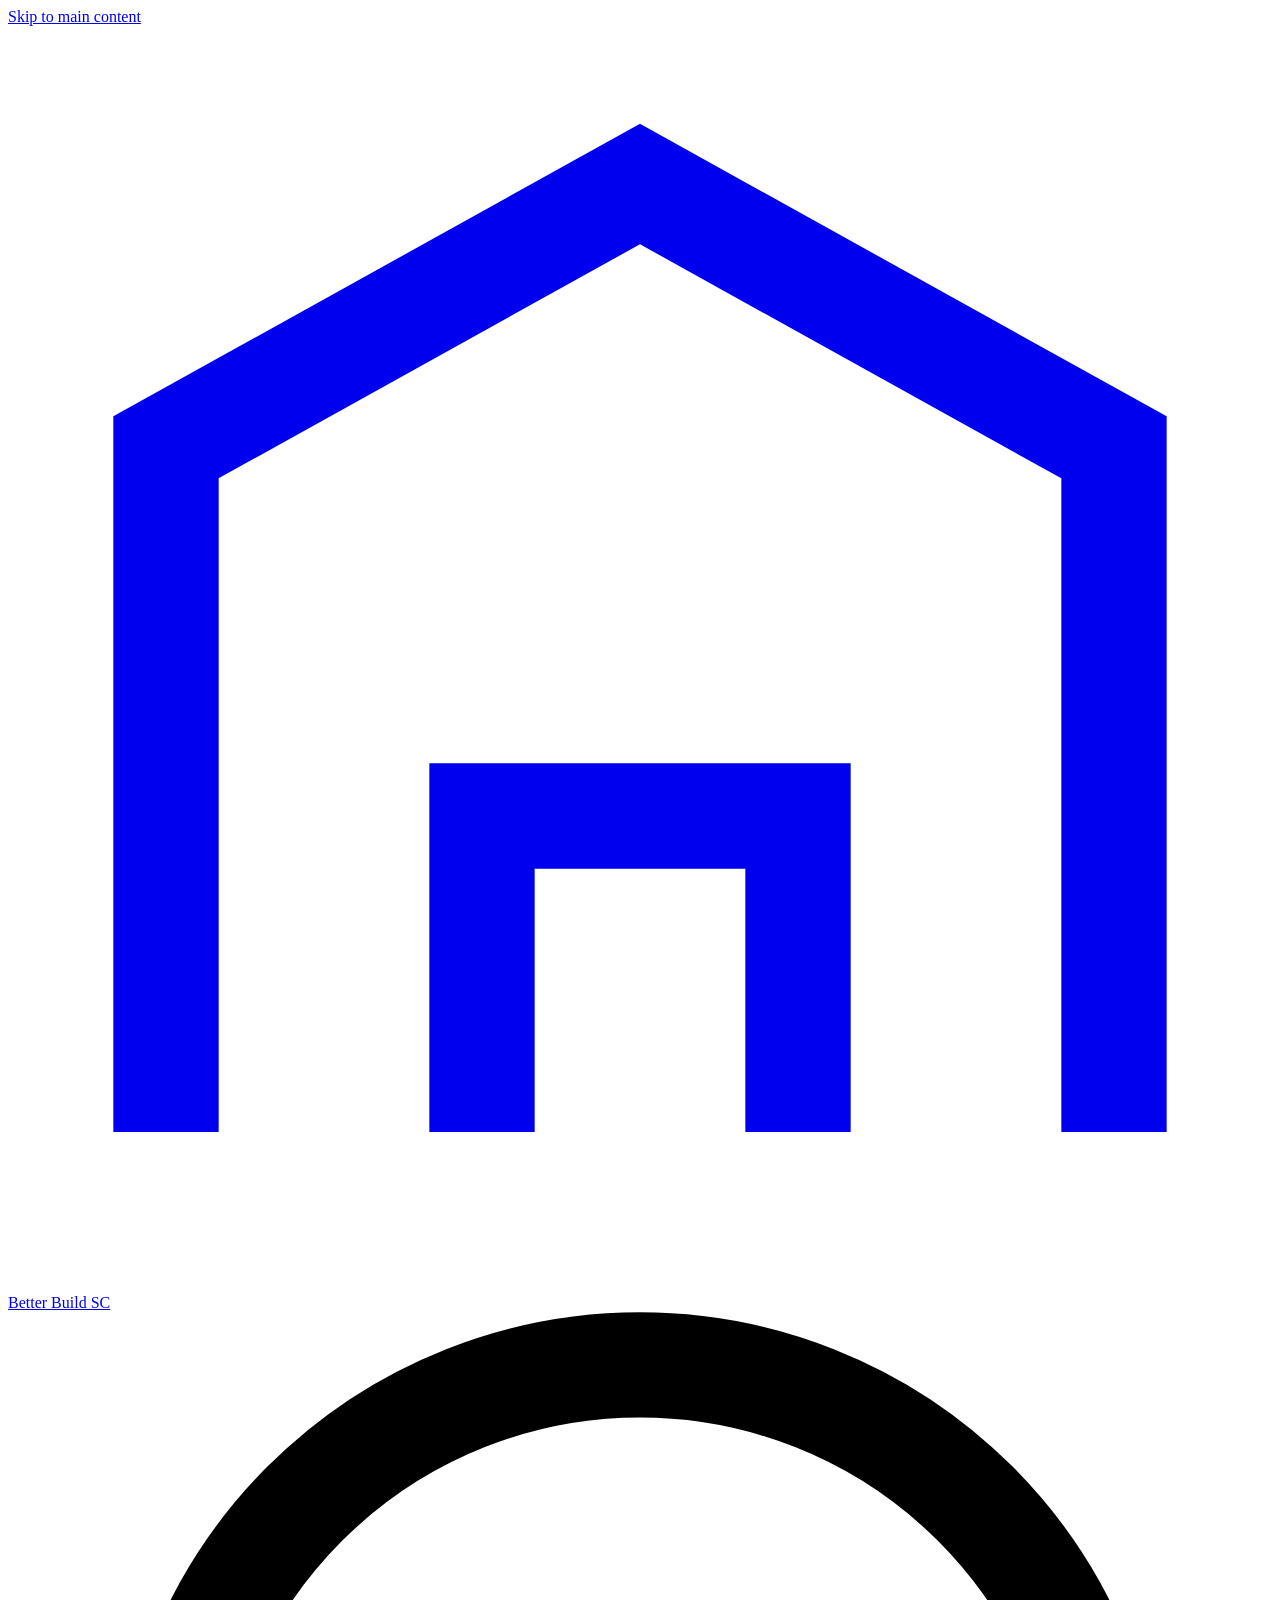
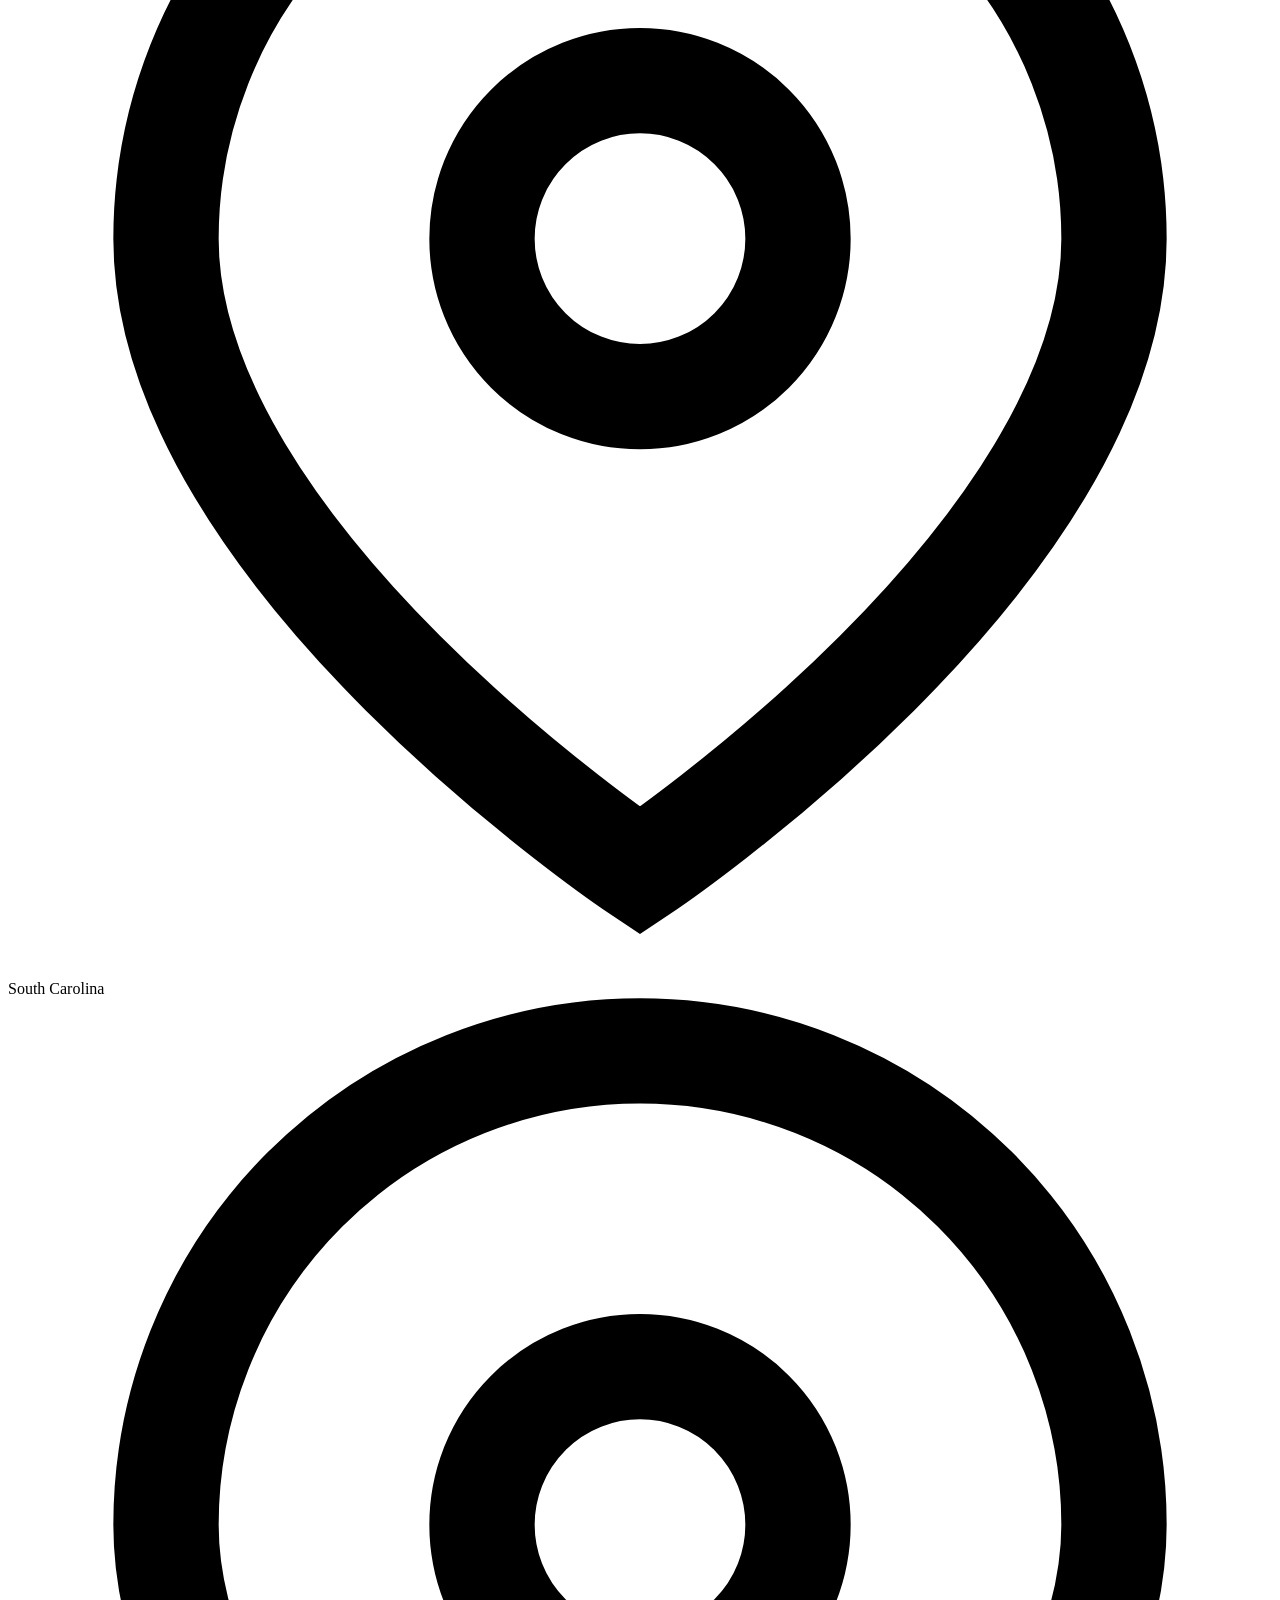
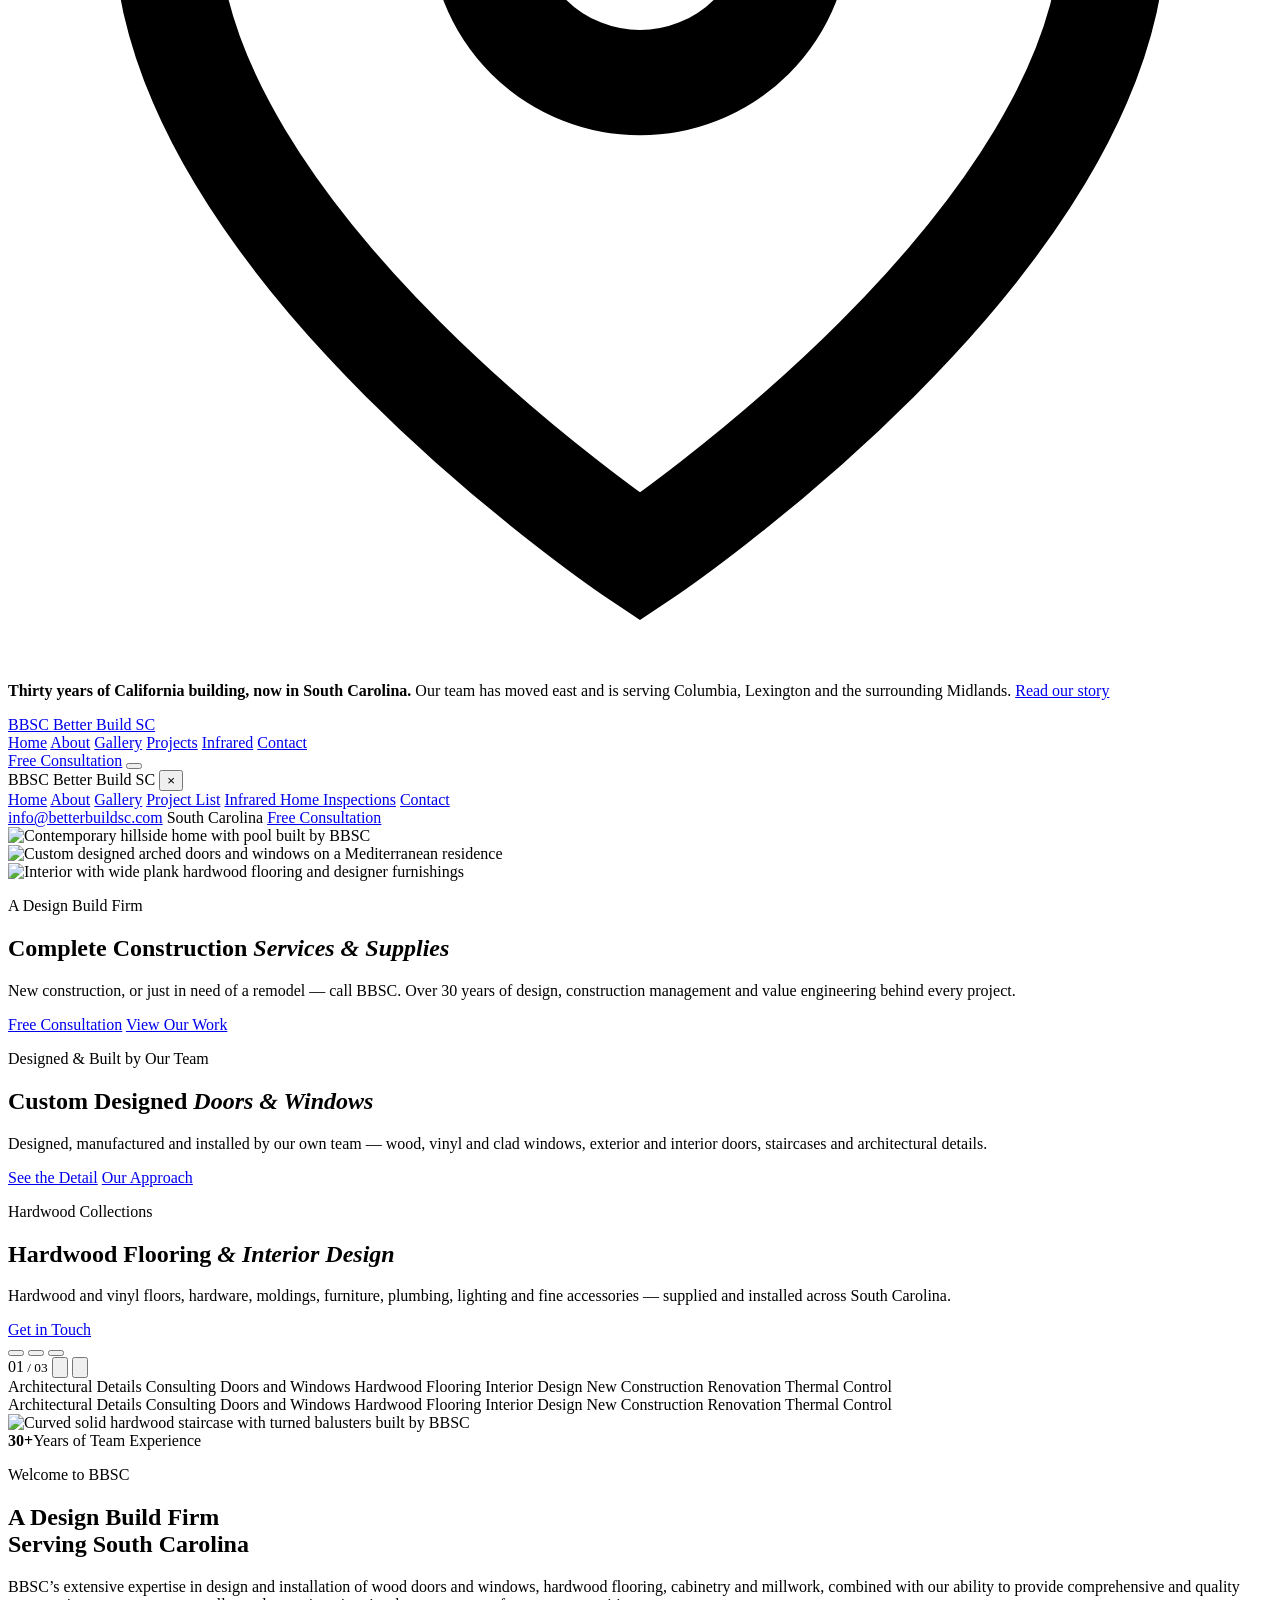
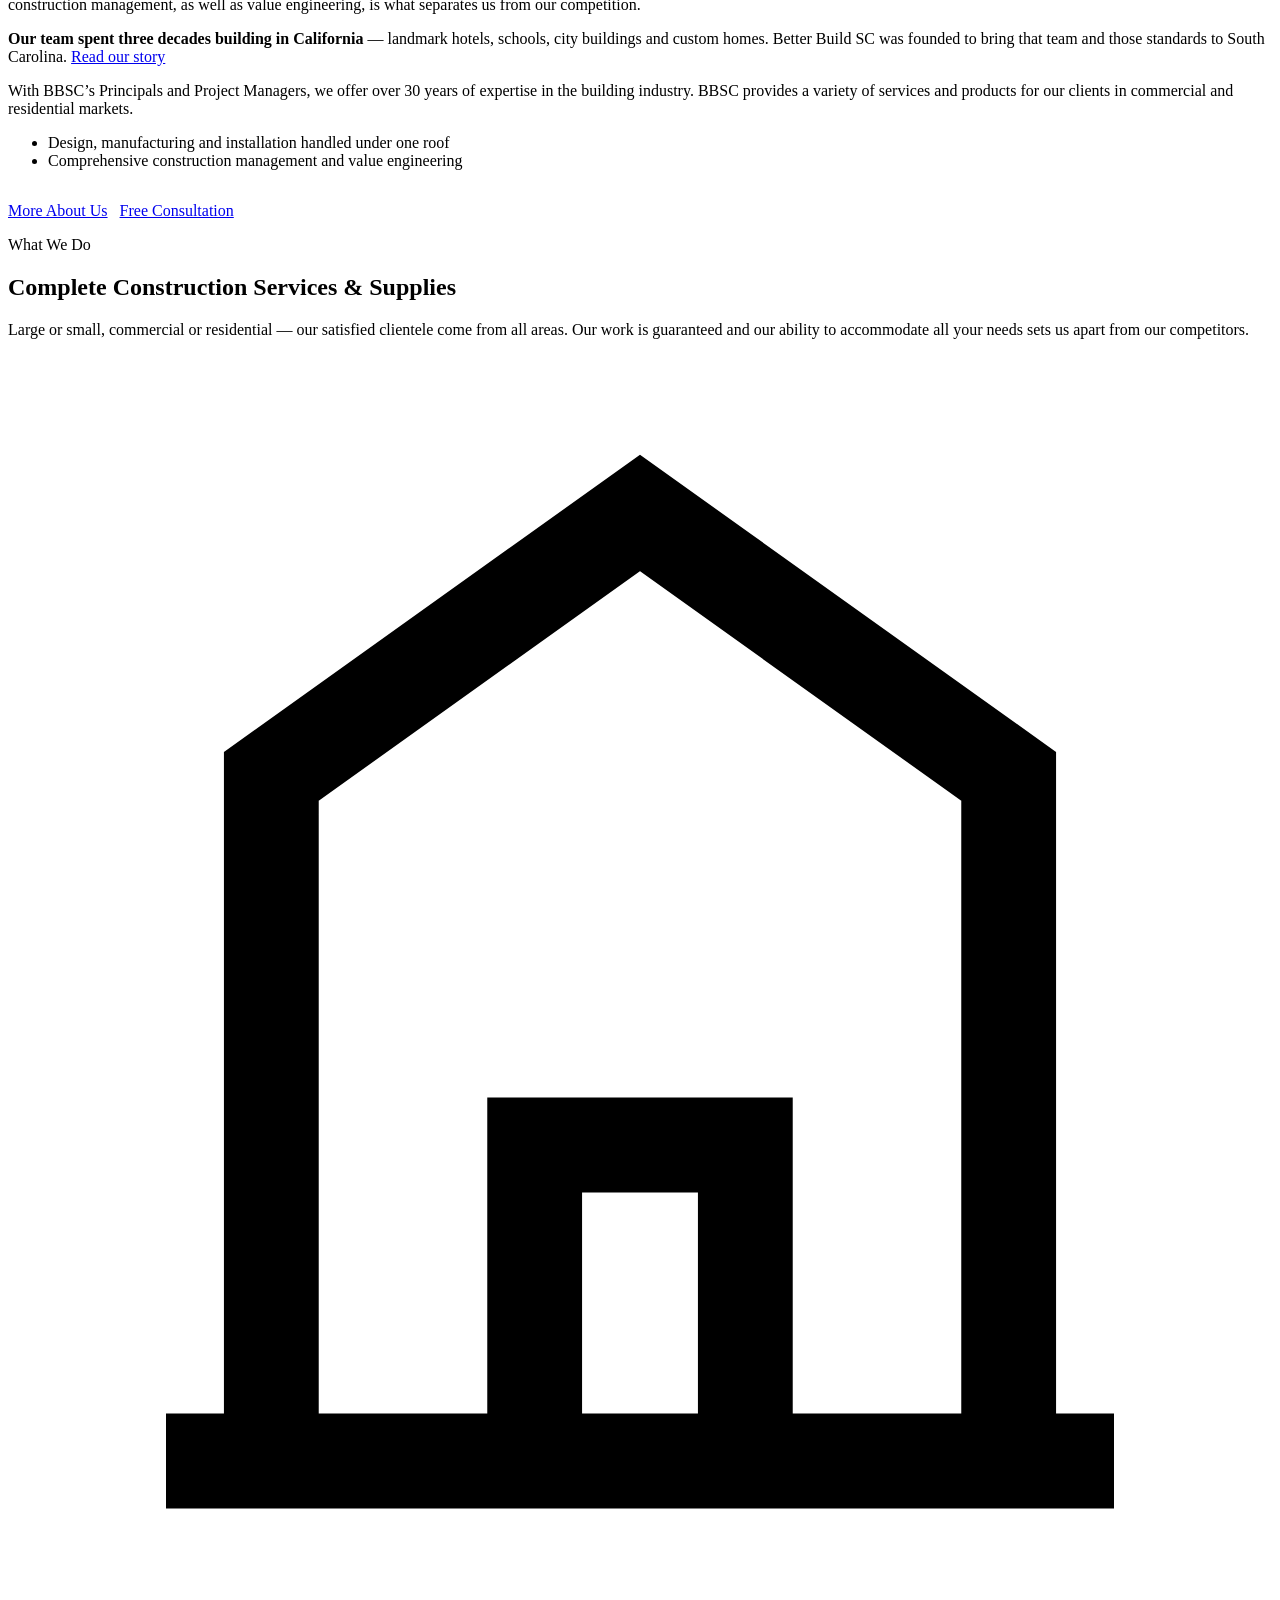
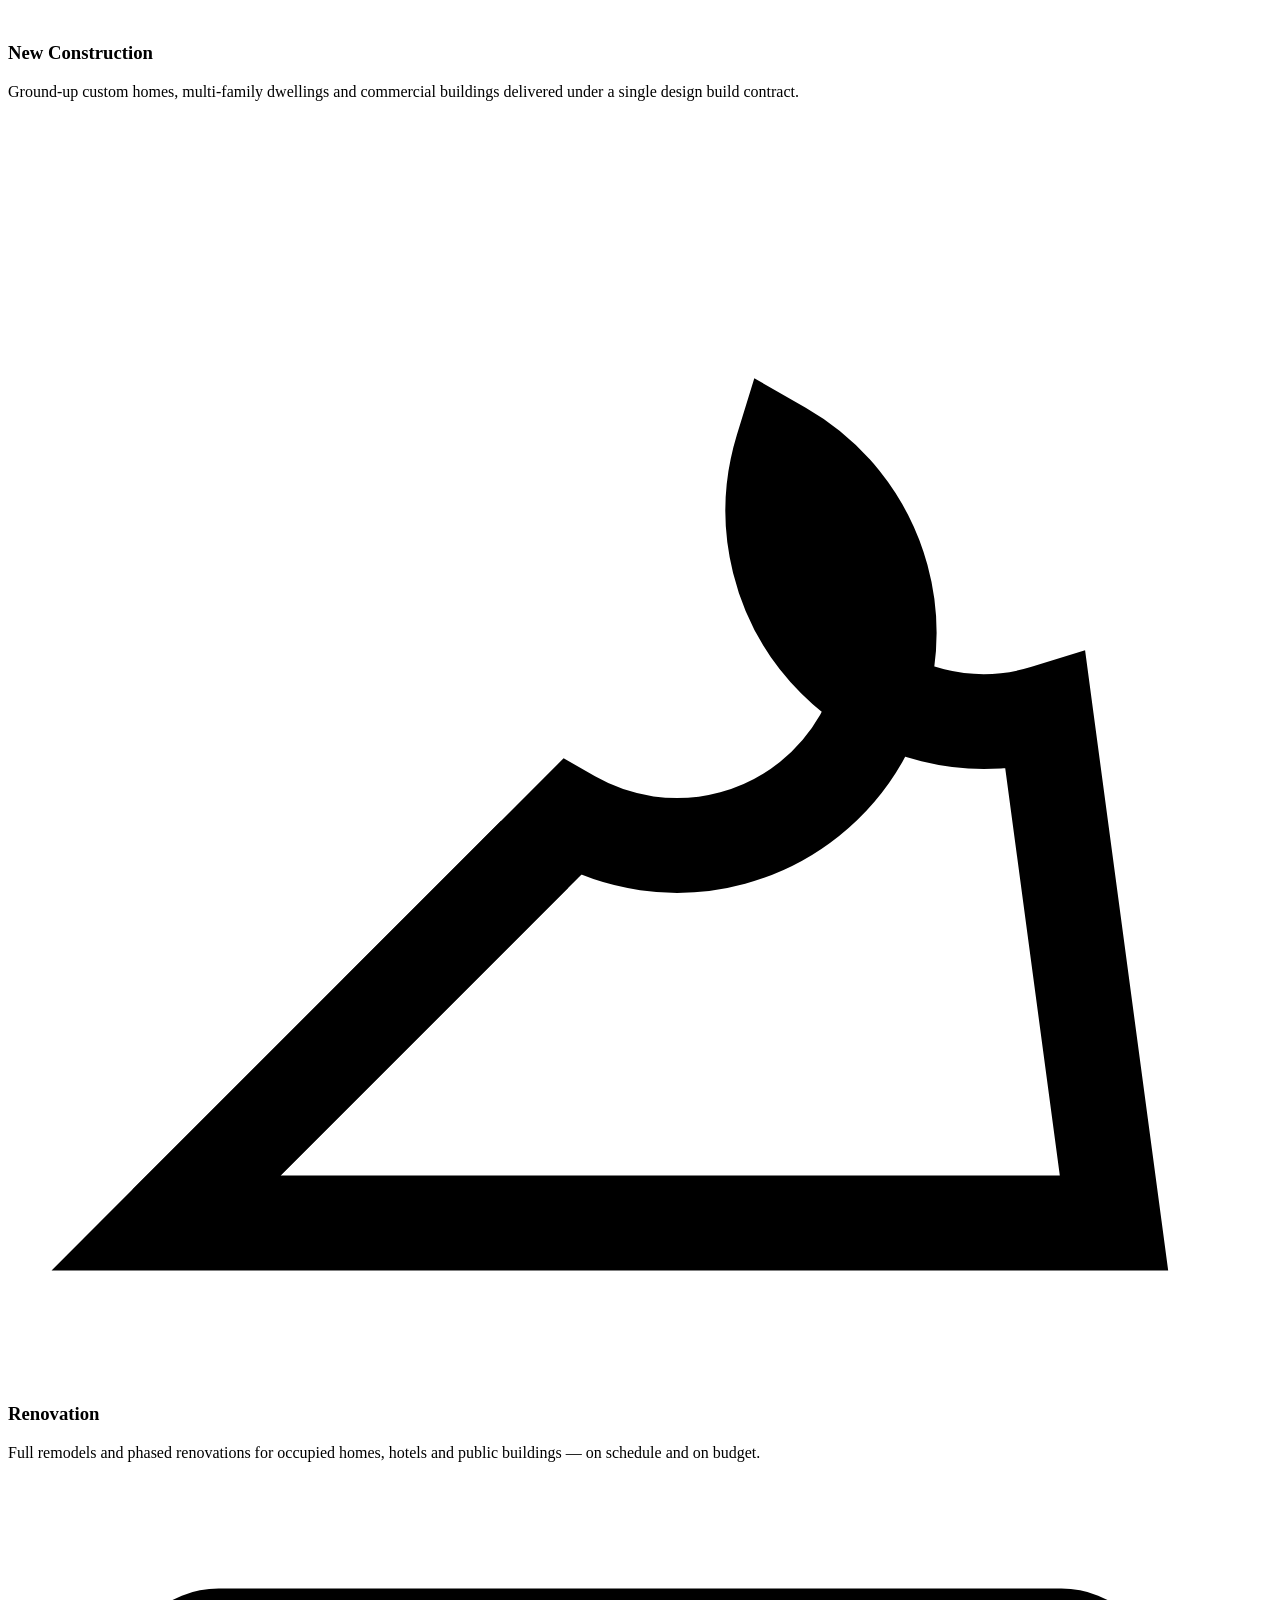
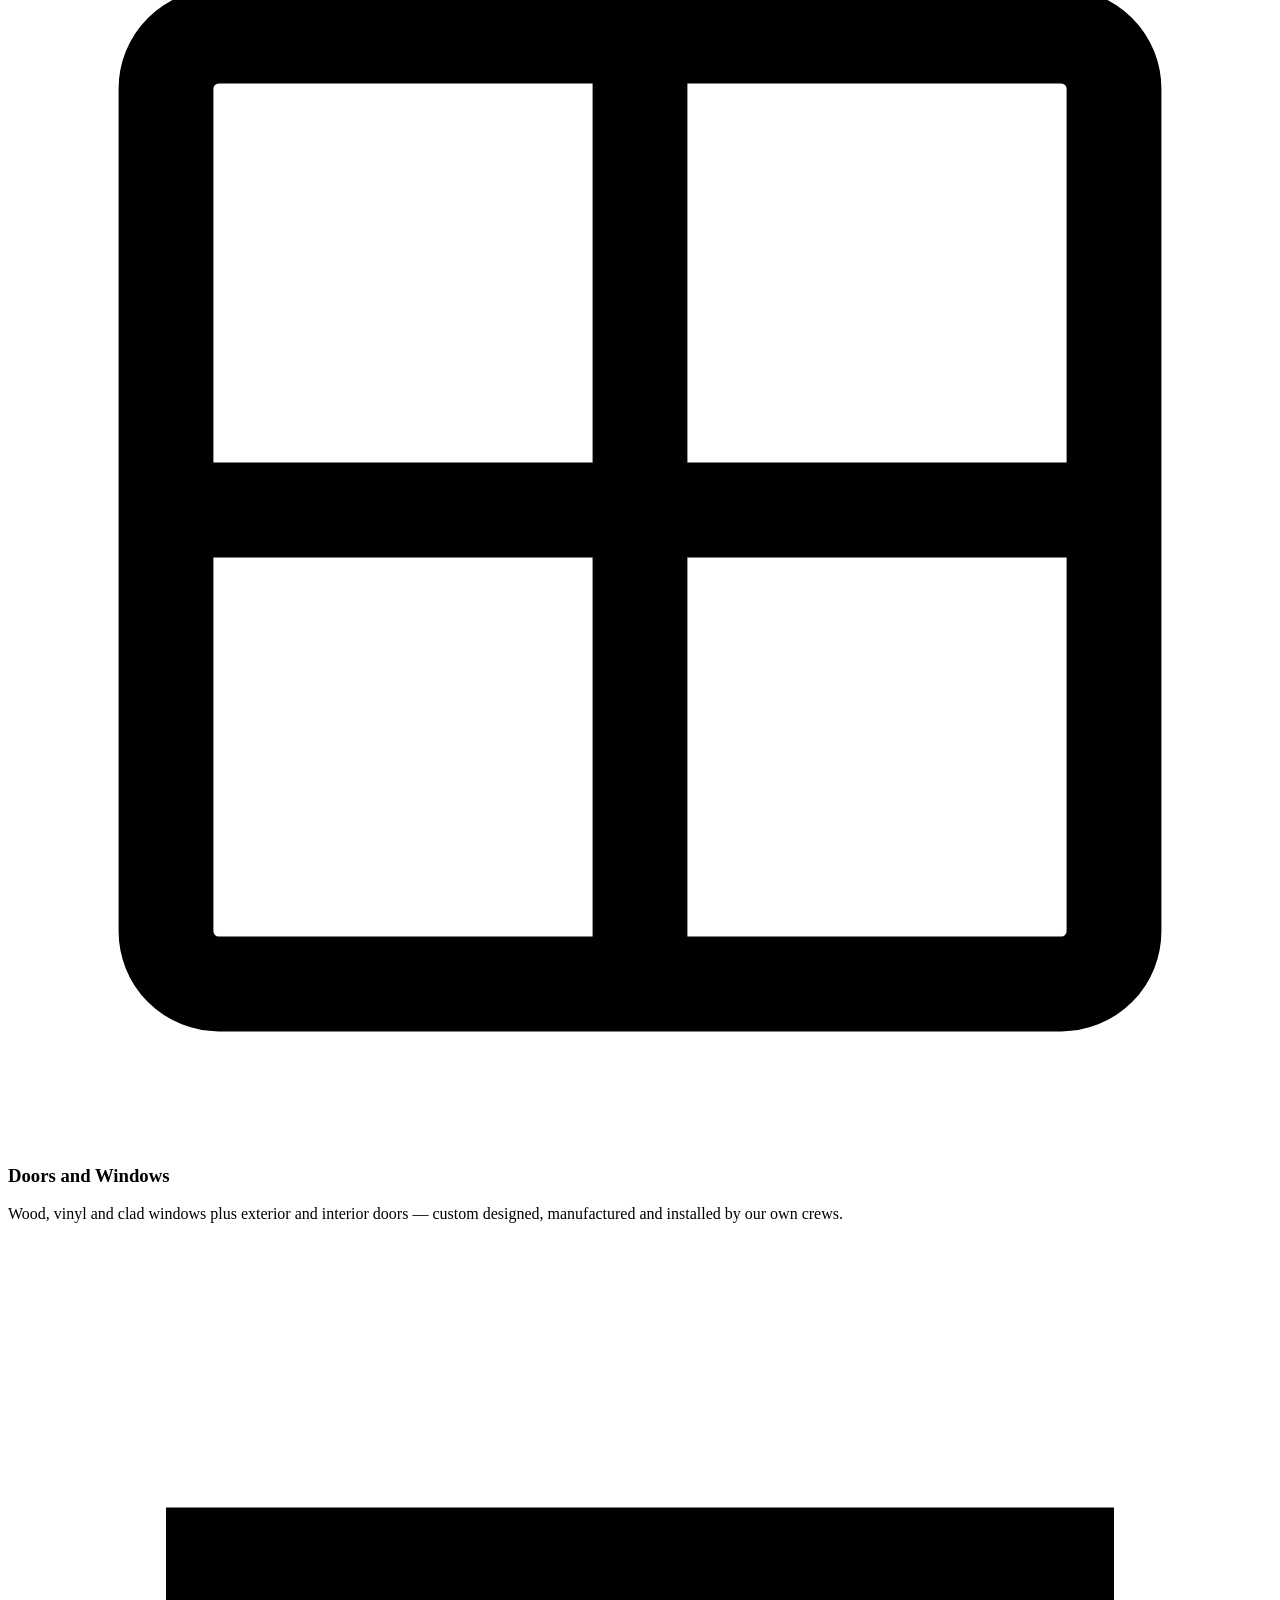
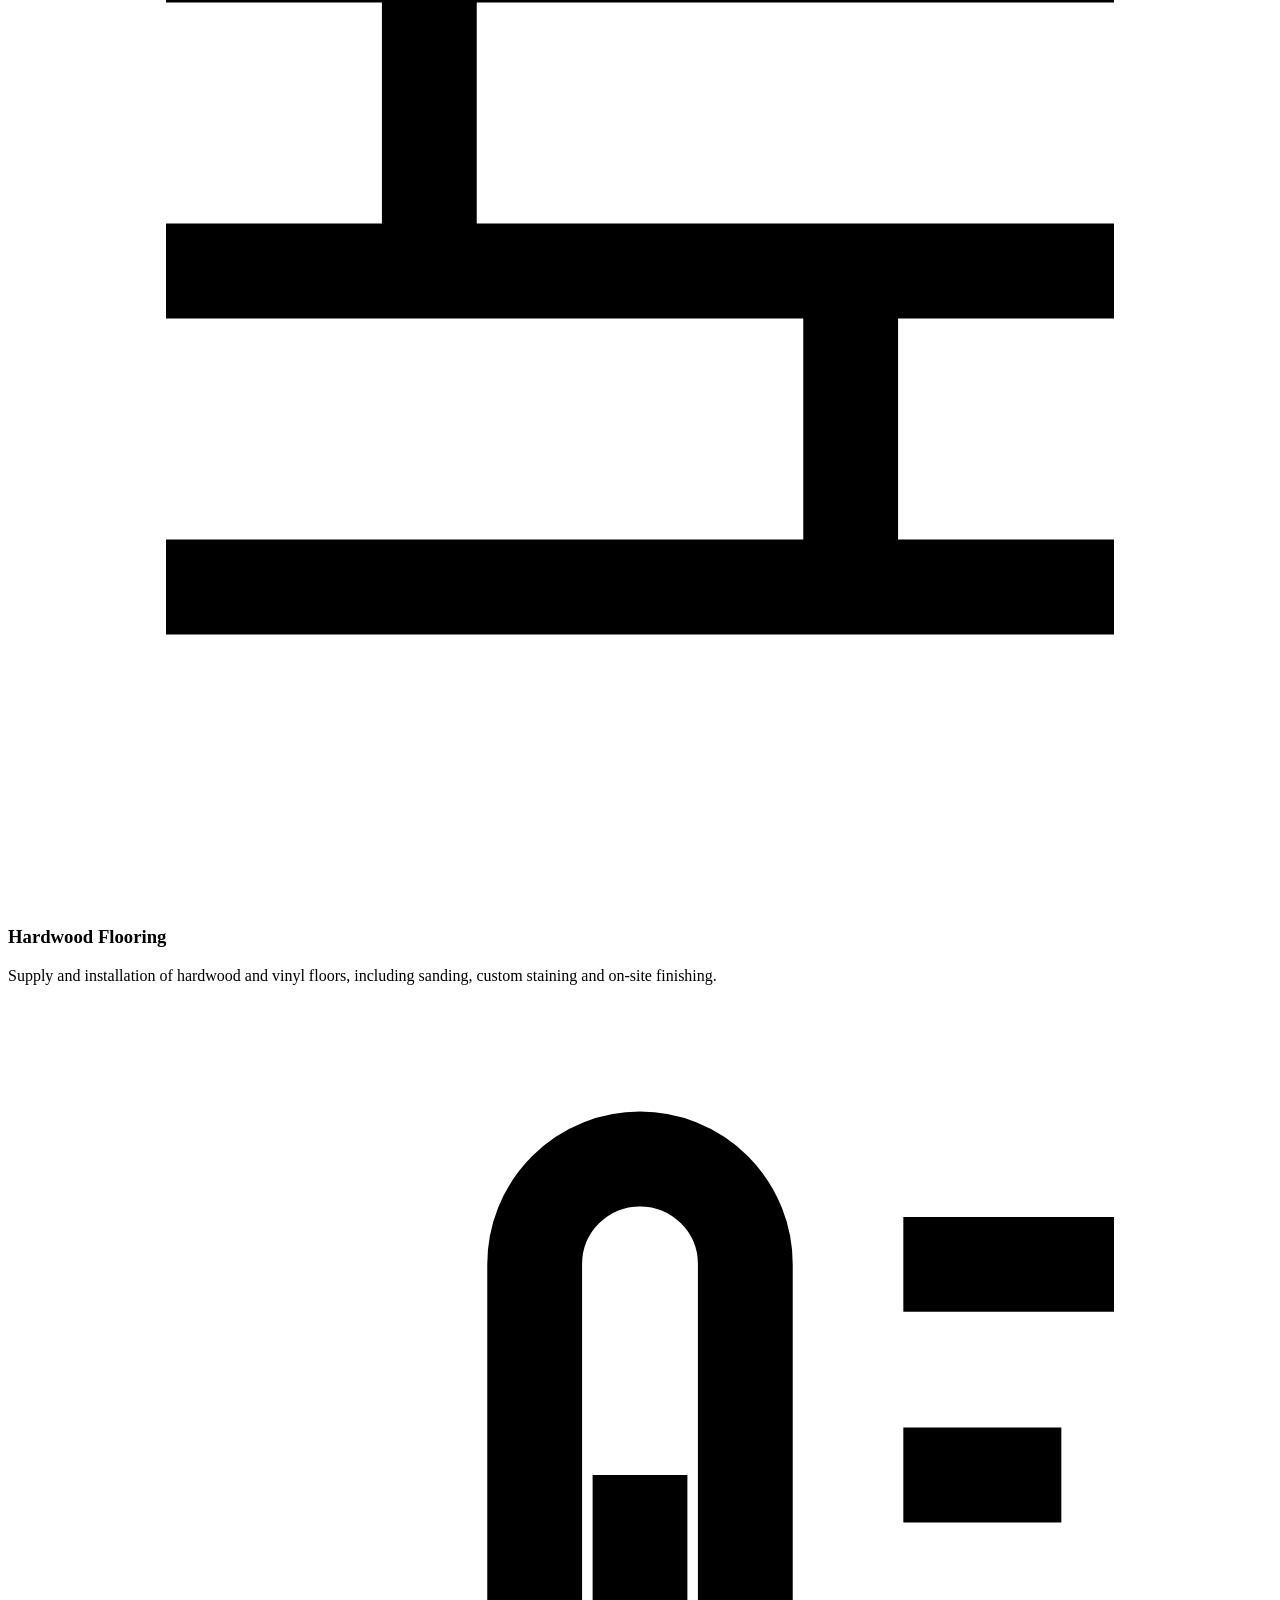
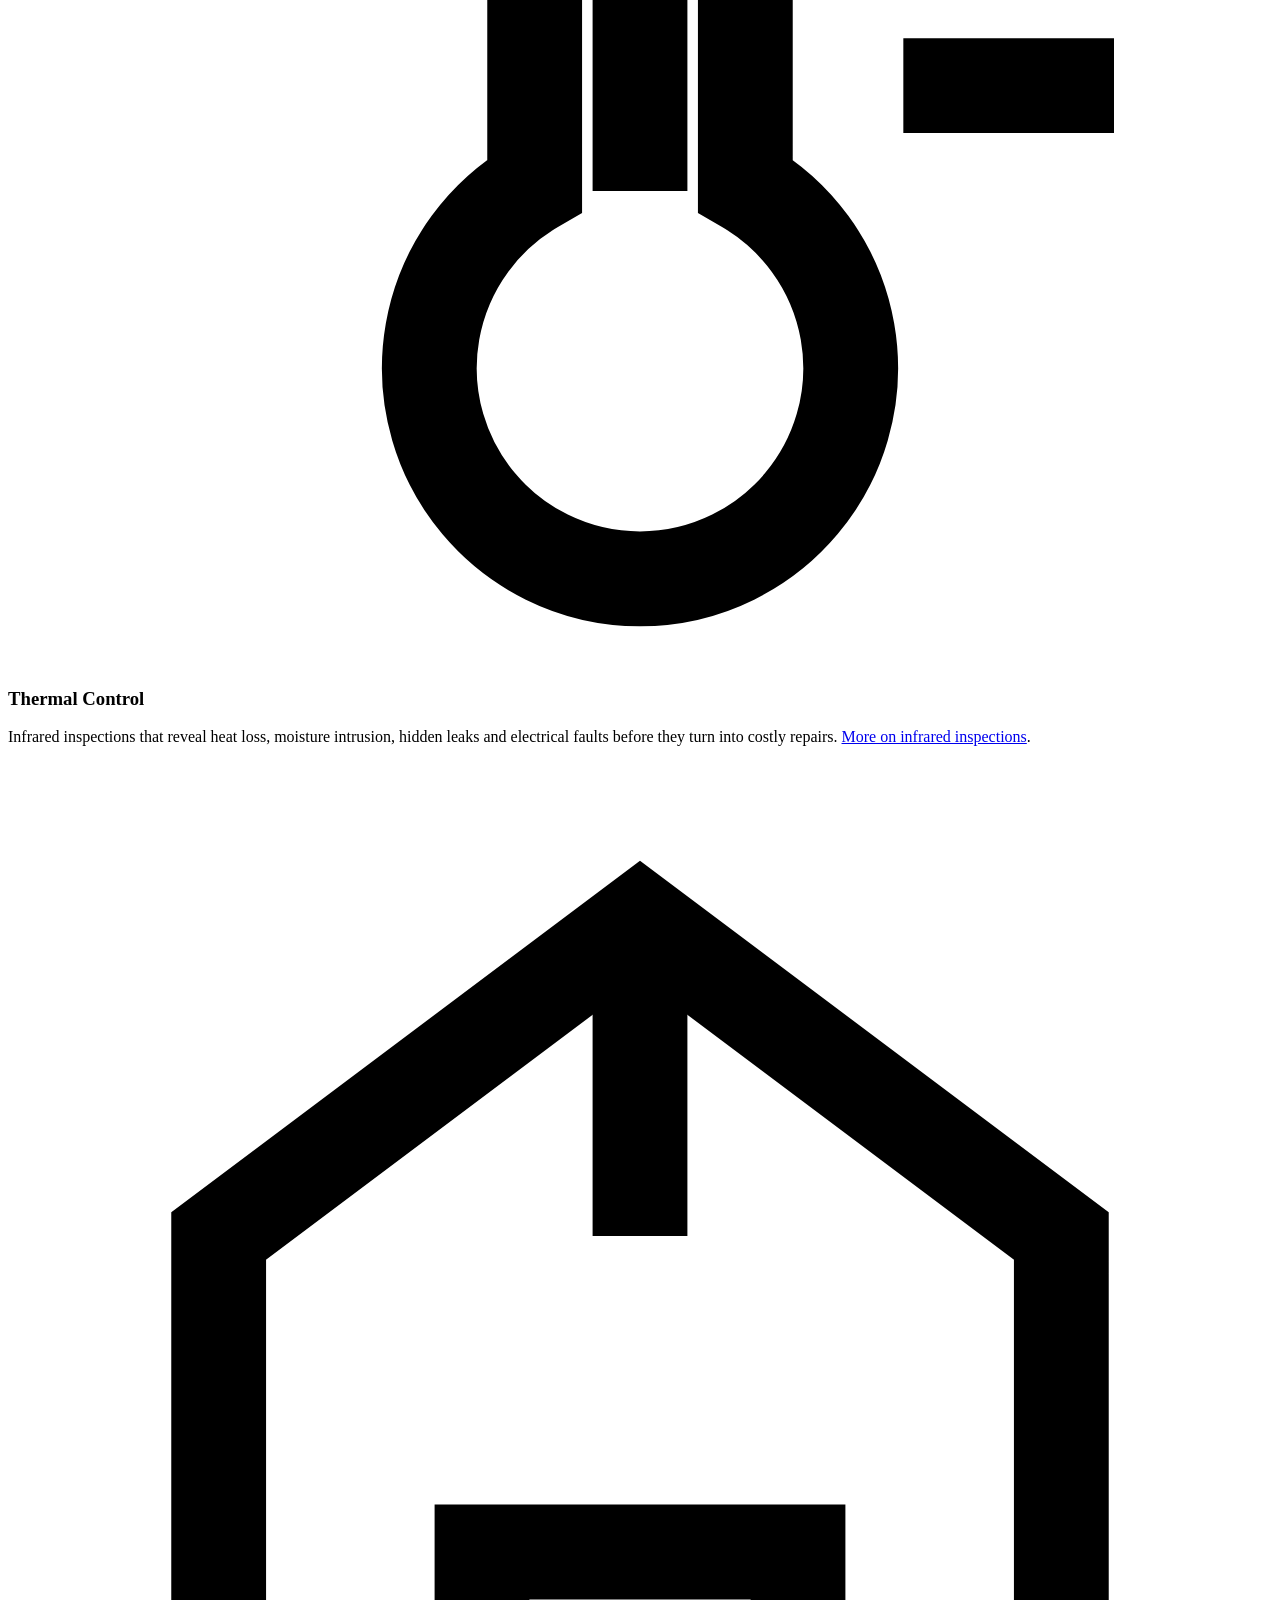
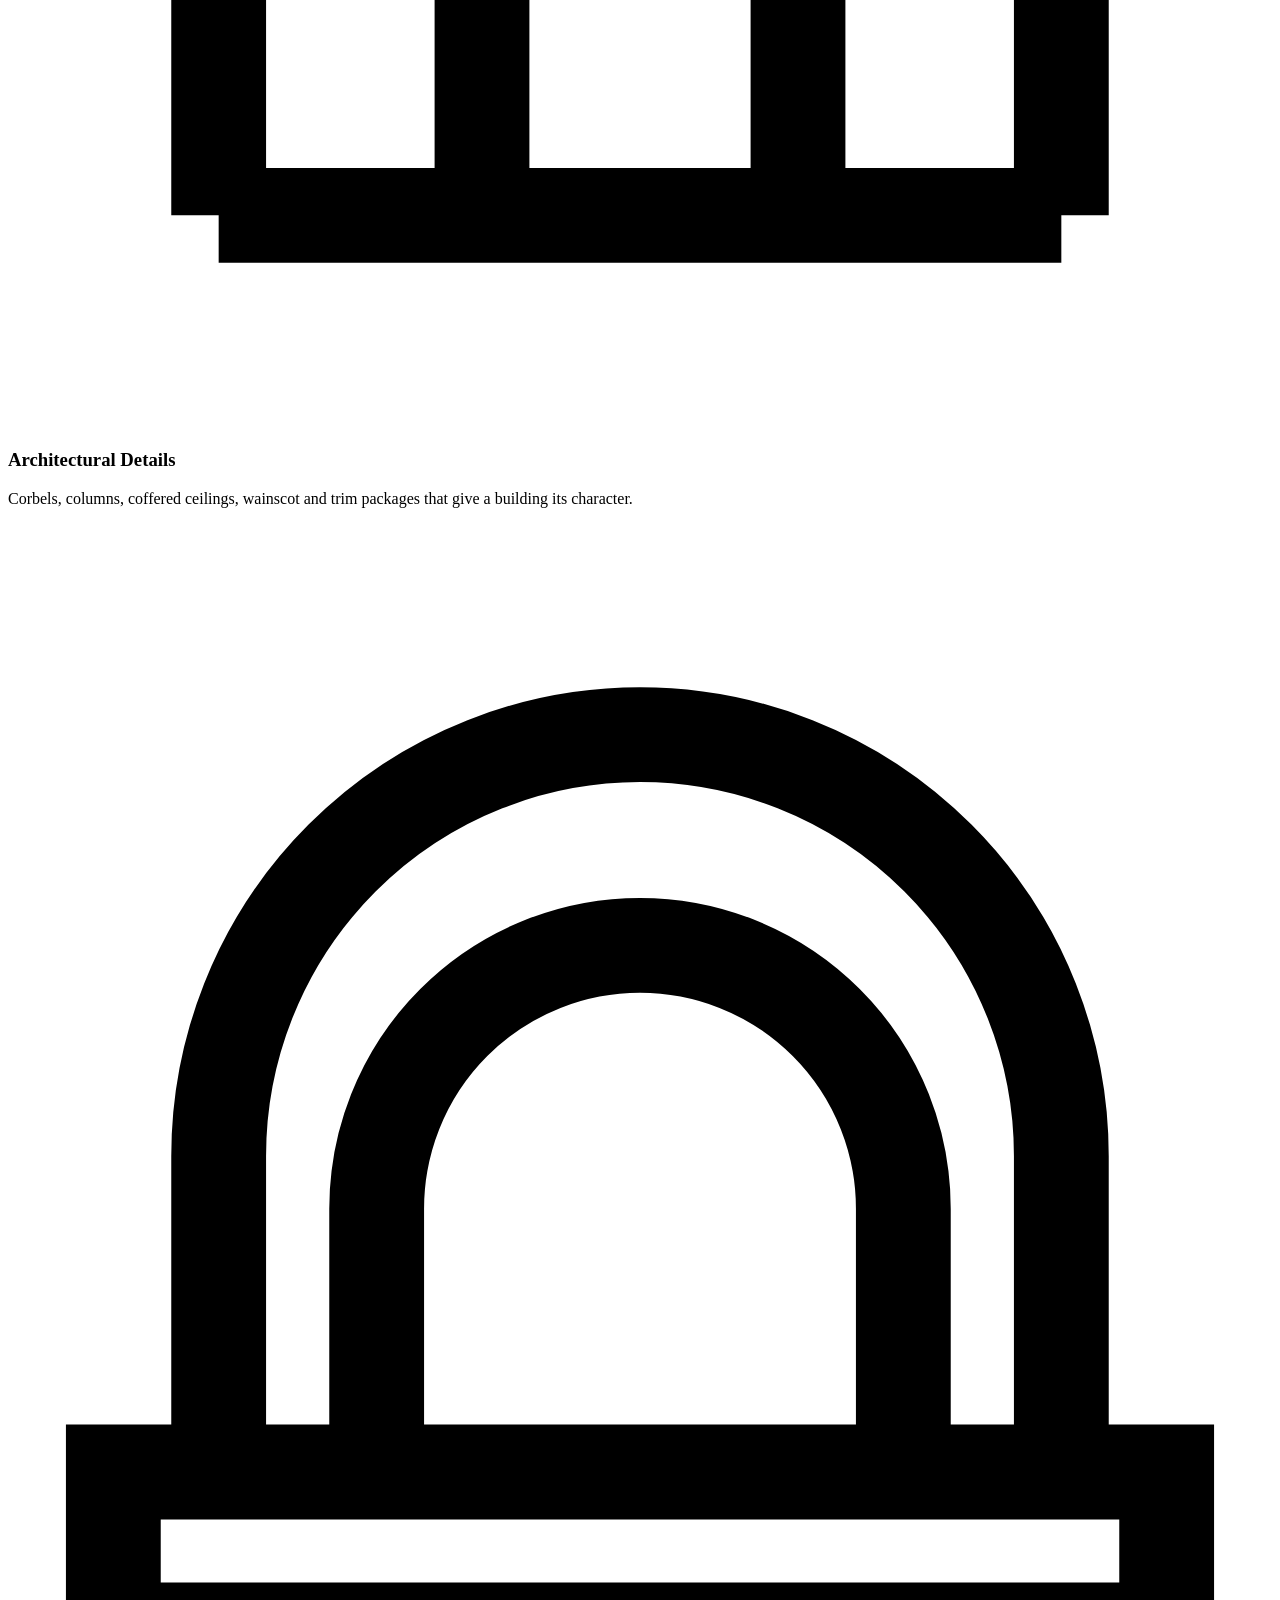
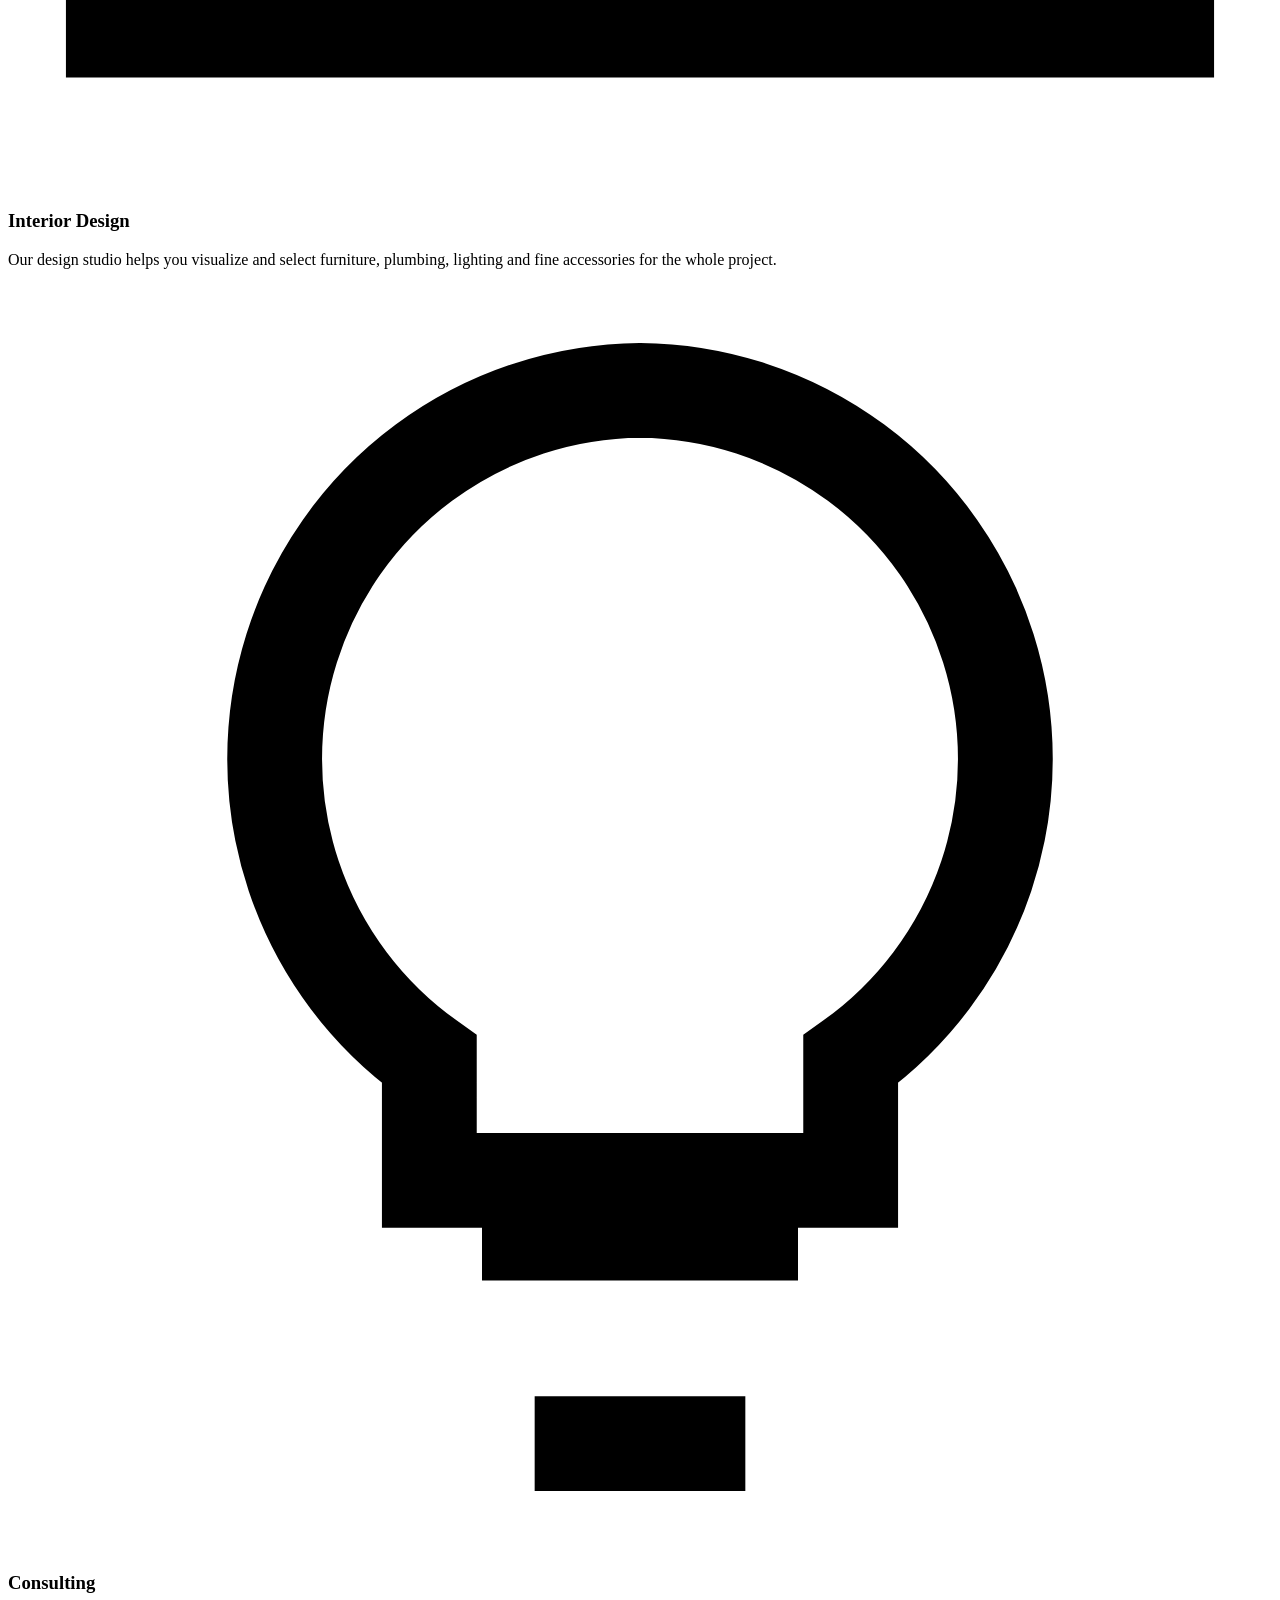
==== index.html @ d150ffdb "Attribute 30-year experience to principals, hold counters until figures arrive - Reword banner, mark" ====
<!DOCTYPE html>
<html lang="en">
<head>
<meta charset="utf-8">
<meta name="viewport" content="width=device-width, initial-scale=1">
<title>Better Build SC | Design Build Firm — Columbia, SC</title>
<meta name="description" content="Better Build SC is a design build firm offering complete construction services and supplies — new construction, renovation, custom doors and windows, hardwood flooring, millwork and interior design across South Carolina.">
<link rel="icon" href="images/favicon.png" type="image/png">
<link rel="preconnect" href="https://fonts.googleapis.com">
<link rel="preconnect" href="https://fonts.gstatic.com" crossorigin>
<link href="https://fonts.googleapis.com/css2?family=Barlow+Condensed:wght@500;600;700&family=Inter:wght@400;500;600;700&display=swap" rel="stylesheet">
<link rel="stylesheet" href="css/style.css">
<script>document.documentElement.className+=" js";</script>
</head>
<body>

<a class="skip-link" href="#main">Skip to main content</a>

<!-- Utility bar ========================================================== -->
<div class="topbar">
  <div class="container">
    <div class="topbar-left">
      <a class="topbar-tag" href="index.html">
        <svg viewBox="0 0 24 24" fill="none" stroke="currentColor" stroke-width="2" aria-hidden="true"><path d="M3 21V8l9-5 9 5v13"/><path d="M9 21v-6h6v6"/></svg>
        Better Build SC
      </a>
      <span class="topbar-sep"></span>
      <span class="topbar-item topbar-item--addr">
        <svg viewBox="0 0 24 24" fill="none" stroke="currentColor" stroke-width="2" aria-hidden="true"><path d="M21 10c0 6-9 12-9 12s-9-6-9-12a9 9 0 0 1 18 0z"/><circle cx="12" cy="10" r="3"/></svg>
        South Carolina
      </span>
    </div>
  </div>
</div>

<!-- Relocation notice ==================================================== -->
<div class="relocate">
  <div class="container">
    <svg viewBox="0 0 24 24" fill="none" stroke="currentColor" stroke-width="2" aria-hidden="true"><path d="M21 10c0 6-9 12-9 12s-9-6-9-12a9 9 0 0 1 18 0z"/><circle cx="12" cy="10" r="3"/></svg>
    <p><b>Thirty years of California building, now in South Carolina.</b> Our team has moved east and is serving Columbia, Lexington and the surrounding Midlands. <a href="about.html#our-move">Read our story</a></p>
  </div>
</div>

<!-- Header =============================================================== -->
<header class="site-header">
  <div class="container header-inner">
    <a class="brand" href="index.html" aria-label="Better Build SC — home">
      <span class="brand-text">
        <span class="brand-name">BBSC</span>
        <span class="brand-sub">Better Build SC</span>
      </span>
    </a>

    <nav class="nav" aria-label="Primary">
      <a href="index.html" aria-current="page">Home</a>
      <a href="about.html">About</a>
      <a href="gallery.html">Gallery</a>
      <a href="projects.html">Projects</a>
      <a href="infrared-home-inspections.html">Infrared</a>
      <a href="contact.html">Contact</a>
    </nav>

    <div class="header-cta">
      <a class="btn btn--gold btn--sm" href="contact.html">Free Consultation</a>
      <button class="nav-toggle" type="button" aria-expanded="false" aria-controls="drawer" aria-label="Open menu">
        <span></span><span></span><span></span>
      </button>
    </div>
  </div>
</header>

<!-- Mobile drawer -->
<div class="backdrop"></div>
<aside class="drawer" id="drawer" aria-label="Mobile menu">
  <div class="drawer-head">
    <span class="brand-text drawer-brand">
      <span class="brand-name">BBSC</span>
      <span class="brand-sub">Better Build SC</span>
    </span>
    <button class="drawer-close" type="button" aria-label="Close menu">&times;</button>
  </div>
  <nav aria-label="Mobile">
    <a href="index.html" aria-current="page">Home</a>
    <a href="about.html">About</a>
    <a href="gallery.html">Gallery</a>
    <a href="projects.html">Project List</a>
    <a href="infrared-home-inspections.html">Infrared Home Inspections</a>
    <a href="contact.html">Contact</a>
  </nav>
  <div class="drawer-foot">
    <a href="mailto:info@betterbuildsc.com">info@betterbuildsc.com</a>
    <span>South Carolina</span>
    <a class="btn btn--gold btn--sm" href="contact.html">Free Consultation</a>
  </div>
</aside>

<main id="main">

  <!-- Hero =============================================================== -->
  <section class="hero" tabindex="-1" aria-roledescription="carousel" aria-label="Featured work">
    <div class="hero-slides">
      <div class="hero-slide is-active"><img src="images/hero-new-construction.jpg" alt="Contemporary hillside home with pool built by BBSC" fetchpriority="high"></div>
      <div class="hero-slide"><img src="images/hero-doors-windows.jpg" alt="Custom designed arched doors and windows on a Mediterranean residence" loading="lazy"></div>
      <div class="hero-slide"><img src="images/hero-flooring-design.jpg" alt="Interior with wide plank hardwood flooring and designer furnishings" loading="lazy"></div>
    </div>

    <div class="hero-inner container">
      <div class="hero-copy">

        <div class="hero-panel is-active">
          <p class="eyebrow">A Design Build Firm</p>
          <h1>Complete Construction <em>Services &amp; Supplies</em></h1>
          <p class="hero-text">New construction, or just in need of a remodel — call BBSC. Over 30 years of design, construction management and value engineering behind every project.</p>
          <div class="btn-row">
            <a class="btn btn--gold" href="contact.html">Free Consultation</a>
            <a class="btn btn--ghost" href="gallery.html">View Our Work</a>
          </div>
        </div>

        <div class="hero-panel">
          <p class="eyebrow">Designed &amp; Built by Our Team</p>
          <h1>Custom Designed <em>Doors &amp; Windows</em></h1>
          <p class="hero-text">Designed, manufactured and installed by our own team — wood, vinyl and clad windows, exterior and interior doors, staircases and architectural details.</p>
          <div class="btn-row">
            <a class="btn btn--gold" href="gallery.html">See the Detail</a>
            <a class="btn btn--ghost" href="about.html">Our Approach</a>
          </div>
        </div>

        <div class="hero-panel">
          <p class="eyebrow">Hardwood Collections</p>
          <h1>Hardwood Flooring <em>&amp; Interior Design</em></h1>
          <p class="hero-text">Hardwood and vinyl floors, hardware, moldings, furniture, plumbing, lighting and fine accessories &mdash; supplied and installed across South Carolina.</p>
          <div class="btn-row">
            <a class="btn btn--gold" href="contact.html">Get in Touch</a>
          </div>
        </div>
      </div>
    </div>

    <div class="hero-controls">
      <div class="container">
        <div class="hero-dots" role="tablist" aria-label="Slides">
          <button type="button" role="tab" aria-selected="true" aria-label="Slide 1"></button>
          <button type="button" role="tab" aria-selected="false" aria-label="Slide 2"></button>
          <button type="button" role="tab" aria-selected="false" aria-label="Slide 3"></button>
        </div>
        <div class="hero-arrows">
          <span class="hero-count" aria-hidden="true"><span class="current">01</span><small> / 03</small></span>
          <button class="hero-prev" type="button" aria-label="Previous slide">
            <svg viewBox="0 0 24 24" fill="none" stroke="currentColor" stroke-width="2"><path d="M19 12H5"/><path d="M12 19l-7-7 7-7"/></svg>
          </button>
          <button class="hero-next" type="button" aria-label="Next slide">
            <svg viewBox="0 0 24 24" fill="none" stroke="currentColor" stroke-width="2"><path d="M5 12h14"/><path d="M12 5l7 7-7 7"/></svg>
          </button>
        </div>
      </div>
    </div>
  </section>

  <!-- Services ticker ==================================================== -->
  <div class="ticker" aria-hidden="true">
    <div class="ticker-track">
      <div class="ticker-group">
        <span class="ticker-item">Architectural Details</span>
        <span class="ticker-item">Consulting</span>
        <span class="ticker-item">Doors and Windows</span>
        <span class="ticker-item">Hardwood Flooring</span>
        <span class="ticker-item">Interior Design</span>
        <span class="ticker-item">New Construction</span>
        <span class="ticker-item">Renovation</span>
        <span class="ticker-item">Thermal Control</span>
      </div>
    </div>
  </div>

  <!-- Intro ============================================================== -->
  <section class="section">
    <div class="container split split--wide-right">
      <div class="split-media split-media--framed" data-reveal="left">
        <img src="images/chatsworth-staircase.jpg" alt="Curved solid hardwood staircase with turned balusters built by BBSC" loading="lazy" width="900" height="600">
        <div class="badge-years"><b>30+</b><span>Years of Team Experience</span></div>
      </div>

      <div data-reveal="right">
        <p class="eyebrow">Welcome to BBSC</p>
        <h2>A Design Build Firm<br>Serving South Carolina</h2>
        <div class="rule"></div>
        <p class="lede">BBSC’s extensive expertise in design and installation of wood doors and windows, hardwood flooring, cabinetry and millwork, combined with our ability to provide comprehensive and quality construction management, as well as value engineering, is what separates us from our competition.</p>
        <p><strong>Our team spent three decades building in California</strong> &mdash; landmark hotels, schools, city buildings and custom homes. Better Build SC was founded to bring that team and those standards to South Carolina. <a class="link-arrow" href="about.html#our-move">Read our story</a></p>
        <p>With BBSC’s Principals and Project Managers, we offer over 30 years of expertise in the building industry. BBSC provides a variety of services and products for our clients in commercial and residential markets.</p>
        <ul class="check-list">
          <li>Design, manufacturing and installation handled under one roof</li>
          <li>Comprehensive construction management and value engineering</li>
        </ul>
        <div class="btn-row" style="margin-top:32px">
          <a class="btn btn--dark" href="about.html">More About Us</a>
          <a class="link-arrow" href="contact.html" style="margin-left:8px">Free Consultation</a>
        </div>
      </div>
    </div>
  </section>

  <!-- Services =========================================================== -->
  <section class="section section--sand" id="services">
    <div class="container">
      <div class="section-head section-head--center" data-reveal>
        <p class="eyebrow eyebrow--center">What We Do</p>
        <h2>Complete Construction Services &amp; Supplies</h2>
        <p>Large or small, commercial or residential — our satisfied clientele come from all areas. Our work is guaranteed and our ability to accommodate all your needs sets us apart from our competitors.</p>
      </div>

      <div class="service-grid">
        <article class="service-card" id="new-construction" data-reveal data-delay="0">
          <div class="service-icon"><svg viewBox="0 0 24 24" fill="none" stroke="currentColor" stroke-width="1.8"><path d="M3 21h18"/><path d="M5 21V8l7-5 7 5v13"/><path d="M10 21v-6h4v6"/></svg></div>
          <h3>New Construction</h3>
          <p>Ground-up custom homes, multi-family dwellings and commercial buildings delivered under a single design build contract.</p>
        </article>

        <article class="service-card" id="renovation" data-reveal data-delay="70">
          <div class="service-icon"><svg viewBox="0 0 24 24" fill="none" stroke="currentColor" stroke-width="1.8"><path d="M14.7 6.3a4 4 0 0 0 5 5L21 21H3l7.7-7.7a4 4 0 0 0 4-7z"/><path d="M3 21l7-7"/></svg></div>
          <h3>Renovation</h3>
          <p>Full remodels and phased renovations for occupied homes, hotels and public buildings — on schedule and on budget.</p>
        </article>

        <article class="service-card" id="doors-and-windows" data-reveal data-delay="140">
          <div class="service-icon"><svg viewBox="0 0 24 24" fill="none" stroke="currentColor" stroke-width="1.8"><rect x="3" y="3" width="18" height="18" rx="1"/><path d="M12 3v18M3 12h18"/></svg></div>
          <h3>Doors and Windows</h3>
          <p>Wood, vinyl and clad windows plus exterior and interior doors — custom designed, manufactured and installed by our own crews.</p>
        </article>

        <article class="service-card" id="hardwood-flooring" data-reveal data-delay="0">
          <div class="service-icon"><svg viewBox="0 0 24 24" fill="none" stroke="currentColor" stroke-width="1.8"><path d="M3 6h18M3 12h18M3 18h18"/><path d="M8 6v6M16 12v6"/></svg></div>
          <h3>Hardwood Flooring</h3>
          <p>Supply and installation of hardwood and vinyl floors, including sanding, custom staining and on-site finishing.</p>
        </article>

        <article class="service-card" id="thermal-control" data-reveal data-delay="70">
          <div class="service-icon"><svg viewBox="0 0 24 24" fill="none" stroke="currentColor" stroke-width="1.8"><path d="M14 14.9V5a2 2 0 0 0-4 0v9.9a4 4 0 1 0 4 0z"/><path d="M12 9v6"/><path d="M17 5h4M17 9h3M17 13h4"/></svg></div>
          <h3>Thermal Control</h3>
          <p>Infrared inspections that reveal heat loss, moisture intrusion, hidden leaks and electrical faults before they turn into costly repairs. <a href="infrared-home-inspections.html">More on infrared inspections</a>.</p>
        </article>

        <article class="service-card" id="architectural-details" data-reveal data-delay="140">
          <div class="service-icon"><svg viewBox="0 0 24 24" fill="none" stroke="currentColor" stroke-width="1.8"><path d="M4 20h16"/><path d="M4 20V9l8-6 8 6v11"/><path d="M9 20v-5h6v5"/><path d="M12 3v6"/></svg></div>
          <h3>Architectural Details</h3>
          <p>Corbels, columns, coffered ceilings, wainscot and trim packages that give a building its character.</p>
        </article>

        <article class="service-card" id="interior-design" data-reveal data-delay="0">
          <div class="service-icon"><svg viewBox="0 0 24 24" fill="none" stroke="currentColor" stroke-width="1.8"><path d="M4 18v-6a8 8 0 0 1 16 0v6"/><path d="M2 18h20v3H2z"/><path d="M7 18v-5a5 5 0 0 1 10 0v5"/></svg></div>
          <h3>Interior Design</h3>
          <p>Our design studio helps you visualize and select furniture, plumbing, lighting and fine accessories for the whole project.</p>
        </article>

        <article class="service-card" id="consulting" data-reveal data-delay="70">
          <div class="service-icon"><svg viewBox="0 0 24 24" fill="none" stroke="currentColor" stroke-width="1.8"><path d="M9 18h6"/><path d="M10 22h4"/><path d="M12 2a7 7 0 0 0-4 12.7V17h8v-2.3A7 7 0 0 0 12 2z"/></svg></div>
          <h3>Consulting</h3>
          <p>Pre-construction advice on design intent, material selection, architectural themes and budget before the first invoice.</p>
        </article>
      </div>
    </div>
  </section>

  <!-- Stats: OFFLINE until Mark supplies real figures for years, projects, market sectors and guaranteed work.
       The values below are placeholders — do not publish. Remove this comment wrapper to restore.
    <section class="section section--tight section--dark">
    <div class="container">
      <div class="stats" data-reveal>
        <div class="stat"><b><span data-count="30" data-suffix="+">0</span></b><span>Years of Experience</span></div>
        <div class="stat"><b><span data-count="30" data-suffix="+">0</span></b><span>Landmark Projects</span></div>
        <div class="stat"><b><span data-count="6">0</span></b><span>Market Sectors</span></div>
        <div class="stat"><b><span data-count="100" data-suffix="%">0</span></b><span>Guaranteed Work</span></div>
      </div>
    </div>
  </section>
  -->

  <!-- Sectors ============================================================ -->
  <section class="section">
    <div class="container">
      <div class="section-head" data-reveal>
        <p class="eyebrow">Where We Build</p>
        <h2>Commercial &amp; Residential Markets</h2>
        <p>Our principals spent more than 30 years building across California &mdash; hotels, schools, public buildings and custom homes. Better Build SC brings that experience to Columbia, Lexington and the surrounding Midlands.</p>
      </div>

      <div class="tile-grid">
        <a class="tile" href="projects.html#hotels" data-reveal data-delay="0">
          <img src="images/bel-air-exterior-thumb.jpg" alt="Hotel courtyard renovation" loading="lazy">
          <span class="tile-count">6 Projects</span>
          <div class="tile-body">
            <h3>Hotels</h3>
            <p>Hotel Bel Air, the Beverly Wilshire Four Seasons, the Hollywood Roosevelt and more.</p>
          </div>
        </a>

        <a class="tile" href="gallery.html" data-reveal data-delay="70">
          <img src="images/palisades-exterior-thumb.jpg" alt="Custom luxury residence" loading="lazy">
          <span class="tile-count">Custom</span>
          <div class="tile-body">
            <h3>Luxury Homes</h3>
            <p>Ground-up custom residences and whole-home remodels from Santa Barbara to Beverly Hills.</p>
          </div>
        </a>

        <a class="tile" href="projects.html#city" data-reveal data-delay="140">
          <img src="images/lake-arrowhead-stone-house-thumb.jpg" alt="Public and institutional buildings" loading="lazy">
          <span class="tile-count">7 Projects</span>
          <div class="tile-body">
            <h3>City / Public / Schools</h3>
            <p>Libraries, recreation centers, elementary and high schools, and the California Institute of the Arts.</p>
          </div>
        </a>

        <a class="tile" href="projects.html#automotive" data-reveal data-delay="0">
          <img src="images/westlake-windows-thumb.jpg" alt="Automotive dealership glazing" loading="lazy">
          <span class="tile-count">4 Projects</span>
          <div class="tile-body">
            <h3>Automotive</h3>
            <p>Rolls Royce &amp; Bentley, Maserati and Acura of Westlake, plus BMW of North America.</p>
          </div>
        </a>

        <a class="tile" href="projects.html#multi-resident" data-reveal data-delay="70">
          <img src="images/bel-air-framing-thumb.jpg" alt="Multi-resident complex under construction" loading="lazy">
          <span class="tile-count">6 Projects</span>
          <div class="tile-body">
            <h3>Multi-Resident Complexes</h3>
            <p>High end condominiums and apartment communities across Los Angeles and Santa Barbara.</p>
          </div>
        </a>

        <a class="tile" href="projects.html#restaurants" data-reveal data-delay="140">
          <img src="images/bel-air-courtyard-thumb.jpg" alt="Restaurant patio build-out" loading="lazy">
          <span class="tile-count">3 Brands</span>
          <div class="tile-body">
            <h3>Restaurants</h3>
            <p>Granville Restaurants, Jersey Mike’s and Natural Café locations throughout California.</p>
          </div>
        </a>
      </div>
    </div>
  </section>

  <!-- Approach / process ================================================= -->
  <section class="section section--sand">
    <div class="container">
      <div class="section-head section-head--center" data-reveal>
        <p class="eyebrow eyebrow--center">Our Approach</p>
        <h2>Every Project Is Approached<br>On the Basis of Design Build</h2>
        <p>The success of a project is based on professional design and careful selection of materials. Every building has unique conditions and details, each of which requires its individual solution.</p>
      </div>

      <div class="steps">
        <div class="step" data-reveal data-delay="0">
          <h3>Consultation</h3>
          <p>We meet on site, review the drawings and set out a realistic scope, schedule and budget — free of charge.</p>
        </div>
        <div class="step" data-reveal data-delay="70">
          <h3>Design &amp; Selection</h3>
          <p>Our studio guides you through material selection, taking into account design intent, architectural themes and budget.</p>
        </div>
        <div class="step" data-reveal data-delay="140">
          <h3>Manufacture &amp; Build</h3>
          <p>Millwork, doors, windows and staircases are produced by our own team, then installed by the same crew that built them.</p>
        </div>
        <div class="step" data-reveal data-delay="210">
          <h3>Finish &amp; Handover</h3>
          <p>Custom finishes, a full walk-through and a guarantee on the work — with the crew still a message away.</p>
        </div>
      </div>
    </div>
  </section>

  <!-- Featured work ====================================================== -->
  <section class="section">
    <div class="container">
      <div class="section-head" data-reveal>
        <p class="eyebrow">Selected Work</p>
        <h2>Recent Projects</h2>
        <p>A sample of hotel renovations and residential remodels completed across Southern California.</p>
      </div>

      <div class="mosaic" data-reveal>
        <a href="gallery.html">
          <img src="images/chatsworth-living-room-thumb.jpg" alt="Living room remodel in Chatsworth" loading="lazy">
          <span class="cap">Home Remodel — Chatsworth</span>
        </a>
        <a href="gallery.html">
          <img src="images/hollywood-suite-thumb.jpg" alt="Hotel suite renovation in Hollywood" loading="lazy">
          <span class="cap">Hotel Renovation — Hollywood</span>
        </a>
        <a href="gallery.html">
          <img src="images/beverly-hills-entry-door-thumb.jpg" alt="Custom entry door in Beverly Hills" loading="lazy">
          <span class="cap">Home Remodel — Beverly Hills</span>
        </a>
        <a href="gallery.html">
          <img src="images/westlake-dining-room-thumb.jpg" alt="Dining room remodel in Westlake Village" loading="lazy">
          <span class="cap">Dining Room — Westlake Village</span>
        </a>
        <a href="gallery.html">
          <img src="images/palisades-foyer-thumb.jpg" alt="Marble foyer in Pacific Palisades" loading="lazy">
          <span class="cap">Home Remodel — Pacific Palisades</span>
        </a>
        <a href="gallery.html">
          <img src="images/lake-sherwood-exterior-thumb.jpg" alt="Contemporary residence in Lake Sherwood" loading="lazy">
          <span class="cap">Home Remodel — Lake Sherwood</span>
        </a>
      </div>

      <div class="btn-row btn-row--center" style="margin-top:44px">
        <a class="btn btn--outline" href="gallery.html">View the Full Gallery</a>
        <a class="btn btn--green" href="projects.html">Project List</a>
      </div>
    </div>
  </section>

  <!-- CTA band =========================================================== -->
  <section class="band">
    <div class="container">
      <div class="band-text">
        <h2>Contact Us for a FREE Consultation</h2>
        <p>Tell us about your project — new construction, a remodel, flooring, doors and windows or millwork. We will walk the site with you and put together a realistic plan.</p>
      </div>
      <div class="btn-row">
        <a class="btn btn--gold" href="contact.html">Request a Consultation</a>
      </div>
    </div>
  </section>

</main>

<!-- Footer =============================================================== -->
<footer class="site-footer">
  <div class="container">
    <div class="footer-grid">

      <div>
        <div class="footer-brand">
          <span class="brand-text">
            <span class="brand-name">BBSC</span>
            <span class="brand-sub">A Design Build Firm</span>
          </span>
        </div>
        <p>Better Build SC — an experienced team of professionals with a commitment to quality and service, meeting the needs of our customers in all phases of their projects.</p>
      </div>

      <div>
        <h4>Explore</h4>
        <ul class="footer-links">
          <li><a href="index.html">Home</a></li>
          <li><a href="about.html">About Us</a></li>
          <li><a href="gallery.html">Gallery</a></li>
          <li><a href="projects.html">Project List</a></li>
          <li><a href="infrared-home-inspections.html">Infrared Inspections</a></li>
          <li><a href="contact.html">Contact</a></li>
        </ul>
      </div>

      <div>
        <h4>Services</h4>
        <ul class="footer-links">
          <li><a href="index.html#new-construction">New Construction</a></li>
          <li><a href="index.html#renovation">Renovation</a></li>
          <li><a href="index.html#doors-and-windows">Doors &amp; Windows</a></li>
          <li><a href="index.html#hardwood-flooring">Hardwood Flooring</a></li>
          <li><a href="infrared-home-inspections.html">Thermal Control</a></li>
          <li><a href="index.html#interior-design">Interior Design</a></li>
        </ul>
      </div>

      <div>
        <h4>Get in Touch</h4>
        <div class="footer-contact">
          <div>
            <svg viewBox="0 0 24 24" fill="none" stroke="currentColor" stroke-width="2" aria-hidden="true"><rect x="2" y="4" width="20" height="16" rx="2"/><path d="m22 6-10 7L2 6"/></svg>
            <span>Email us:<br><a href="mailto:info@betterbuildsc.com">info@betterbuildsc.com</a></span>
          </div>
        </div>
      </div>

    </div>

    <div class="footer-bottom">
      <p><a href="https://premiumwebagency.com/">Designed & Developed by Premium Web Agency.</a></p>
      <p><a href="contact.html">Contact</a> · <a href="mailto:info@betterbuildsc.com">info@betterbuildsc.com</a></p>
    </div>
  </div>
</footer>

<button class="to-top" type="button" aria-label="Back to top">
  <svg viewBox="0 0 24 24" fill="none" stroke="currentColor" stroke-width="2"><path d="M12 19V5"/><path d="M5 12l7-7 7 7"/></svg>
</button>

<script src="js/main.js"></script>
</body>
</html>
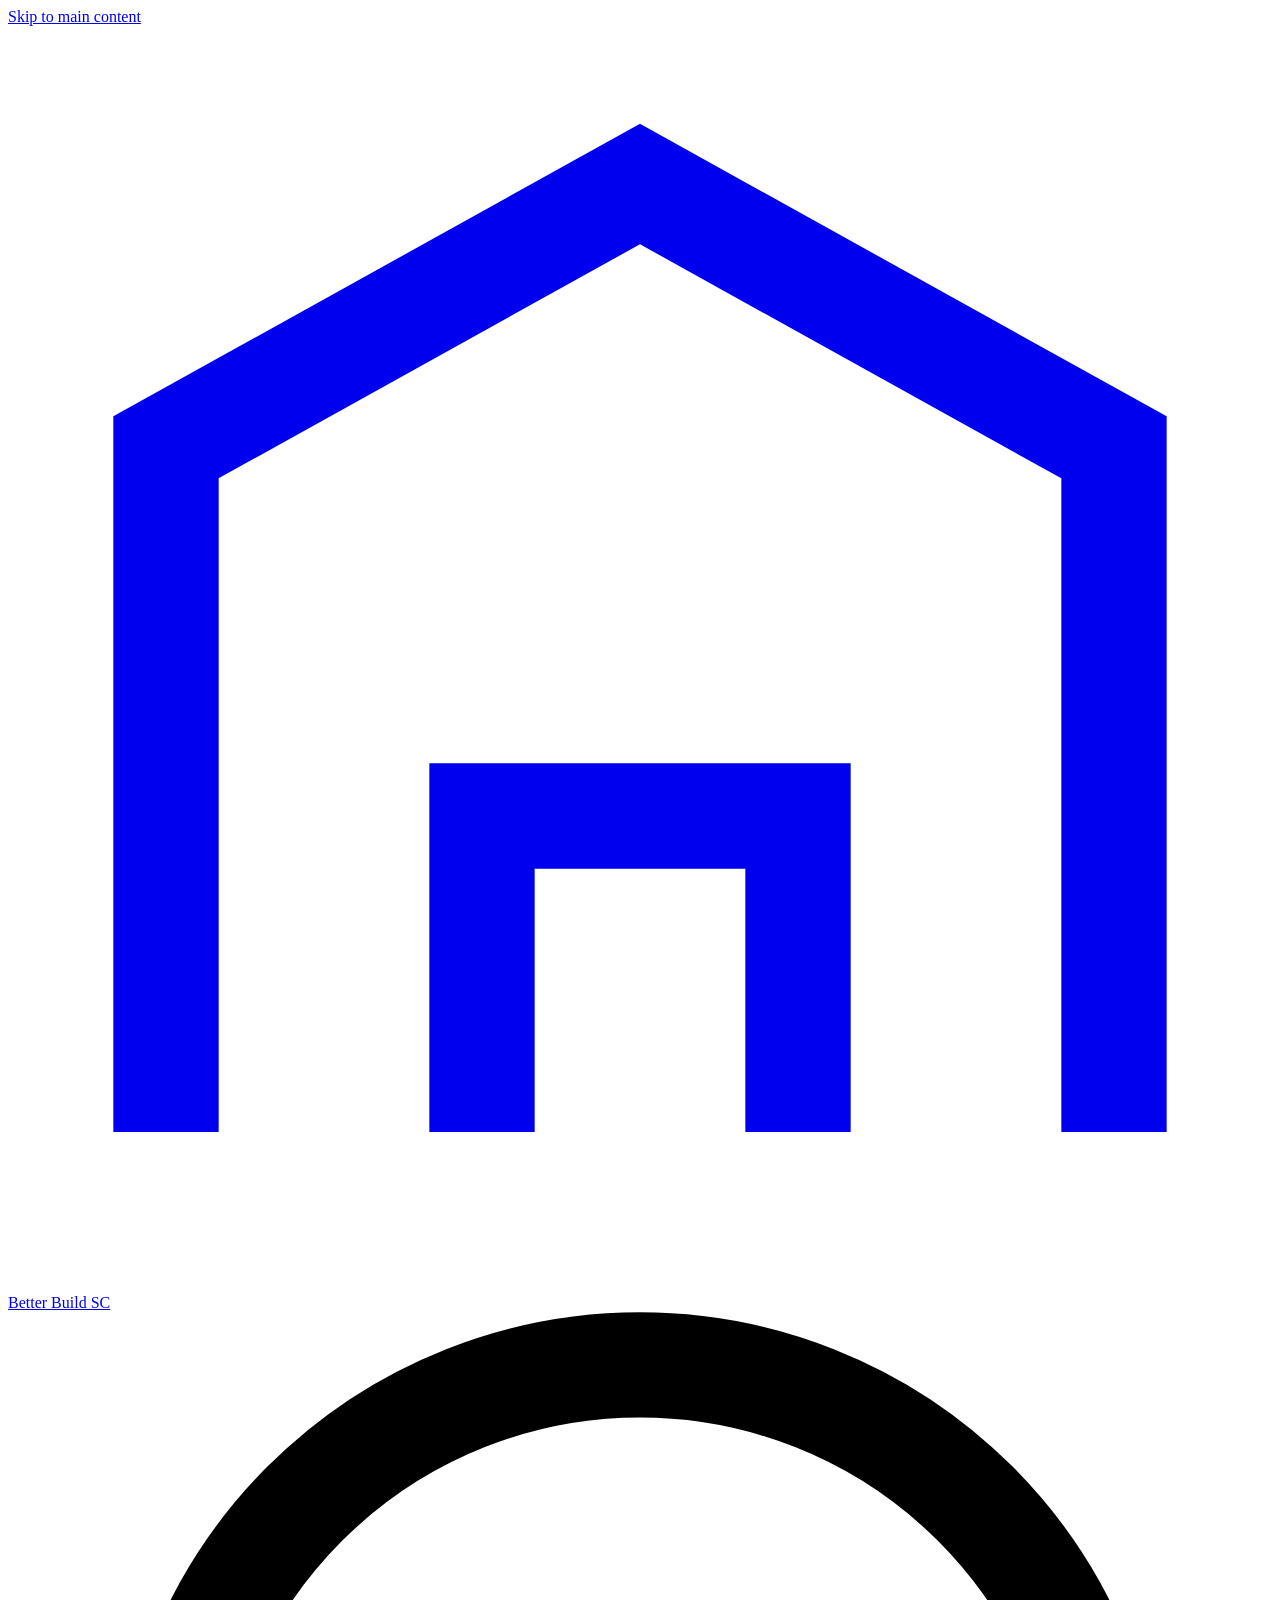
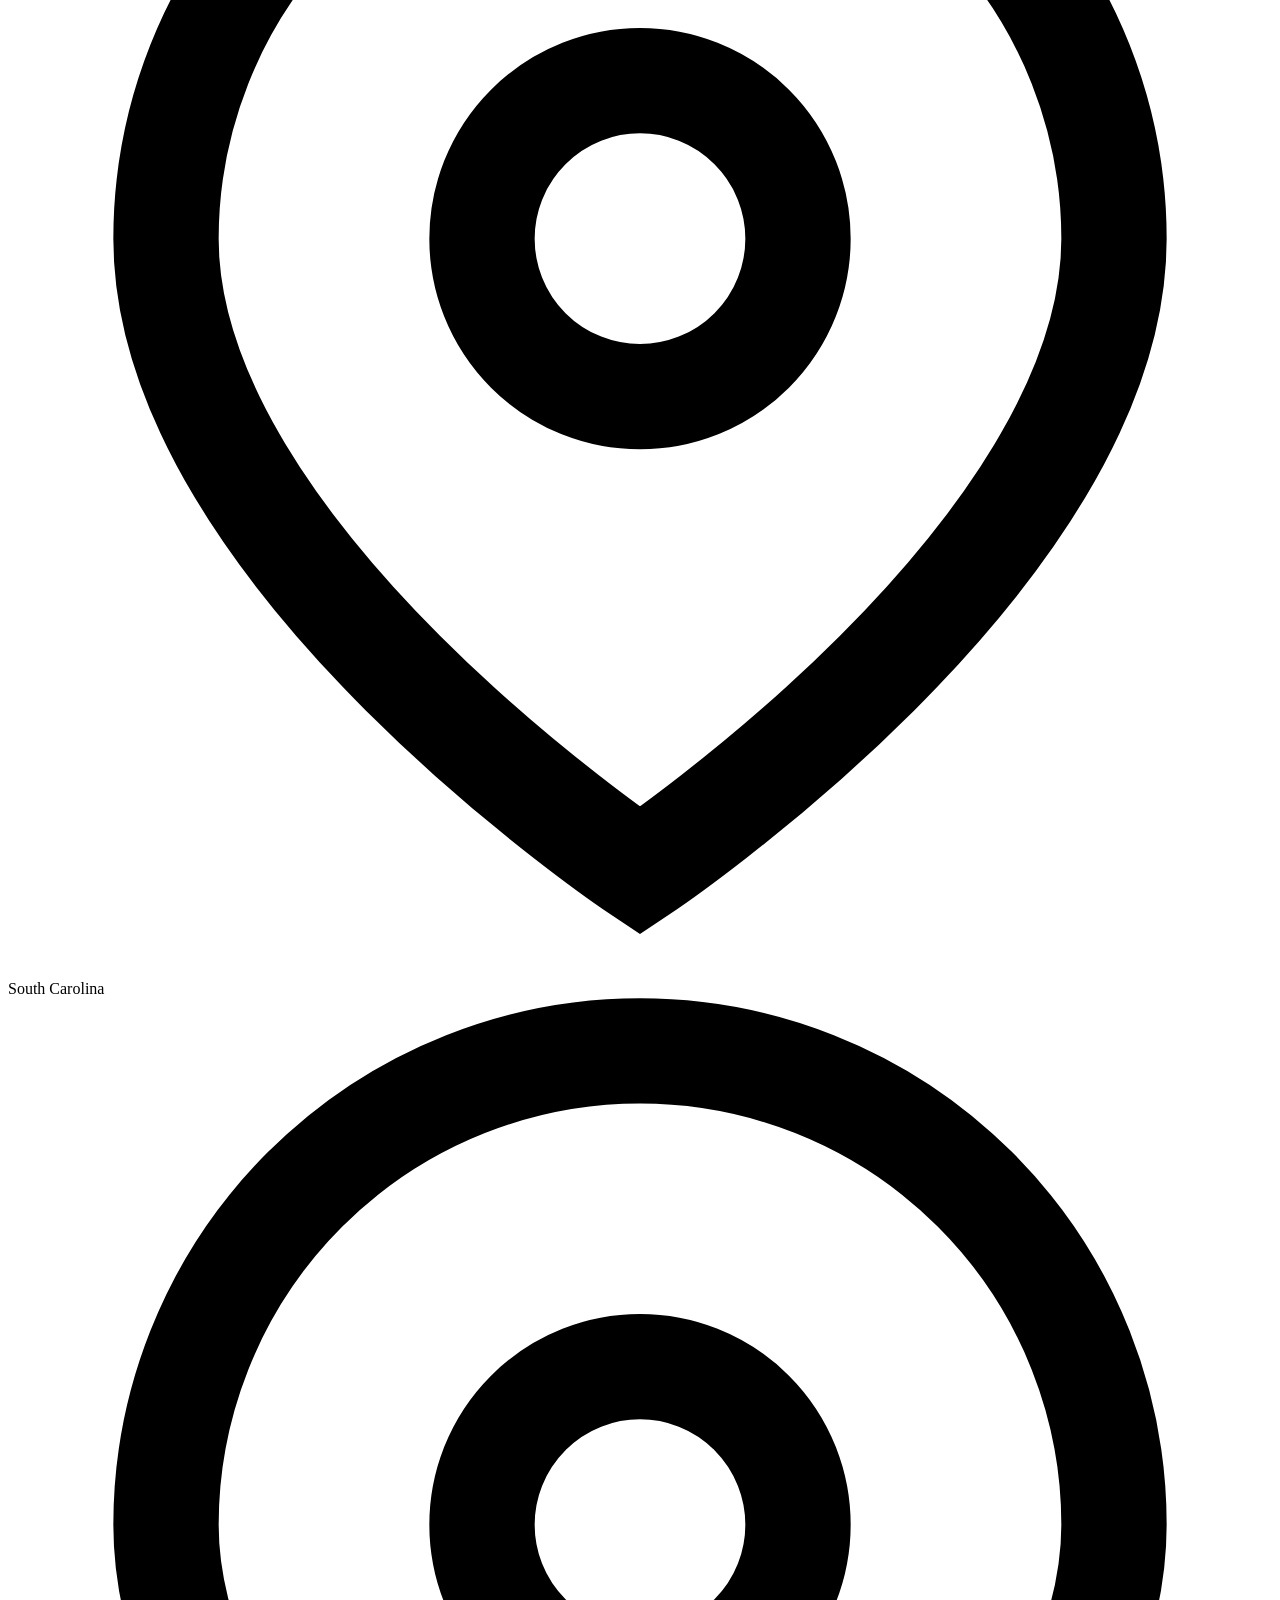
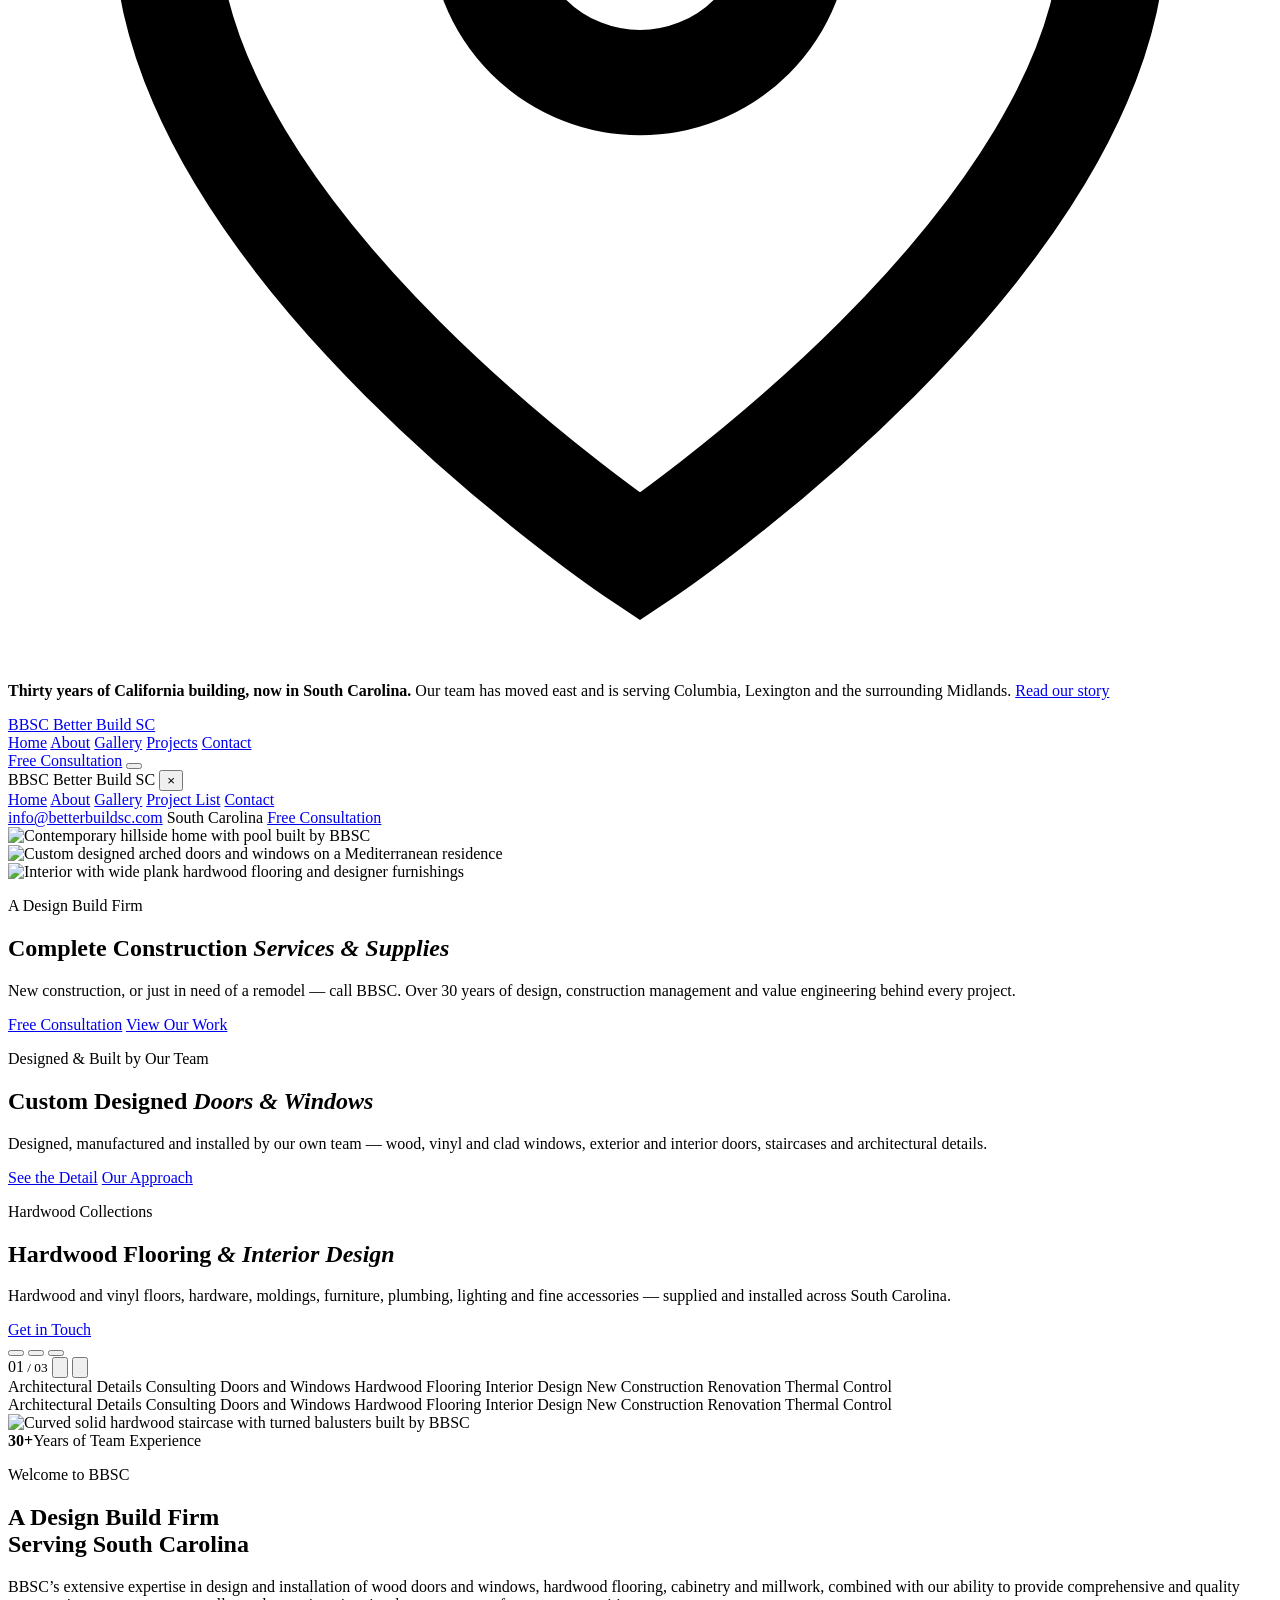
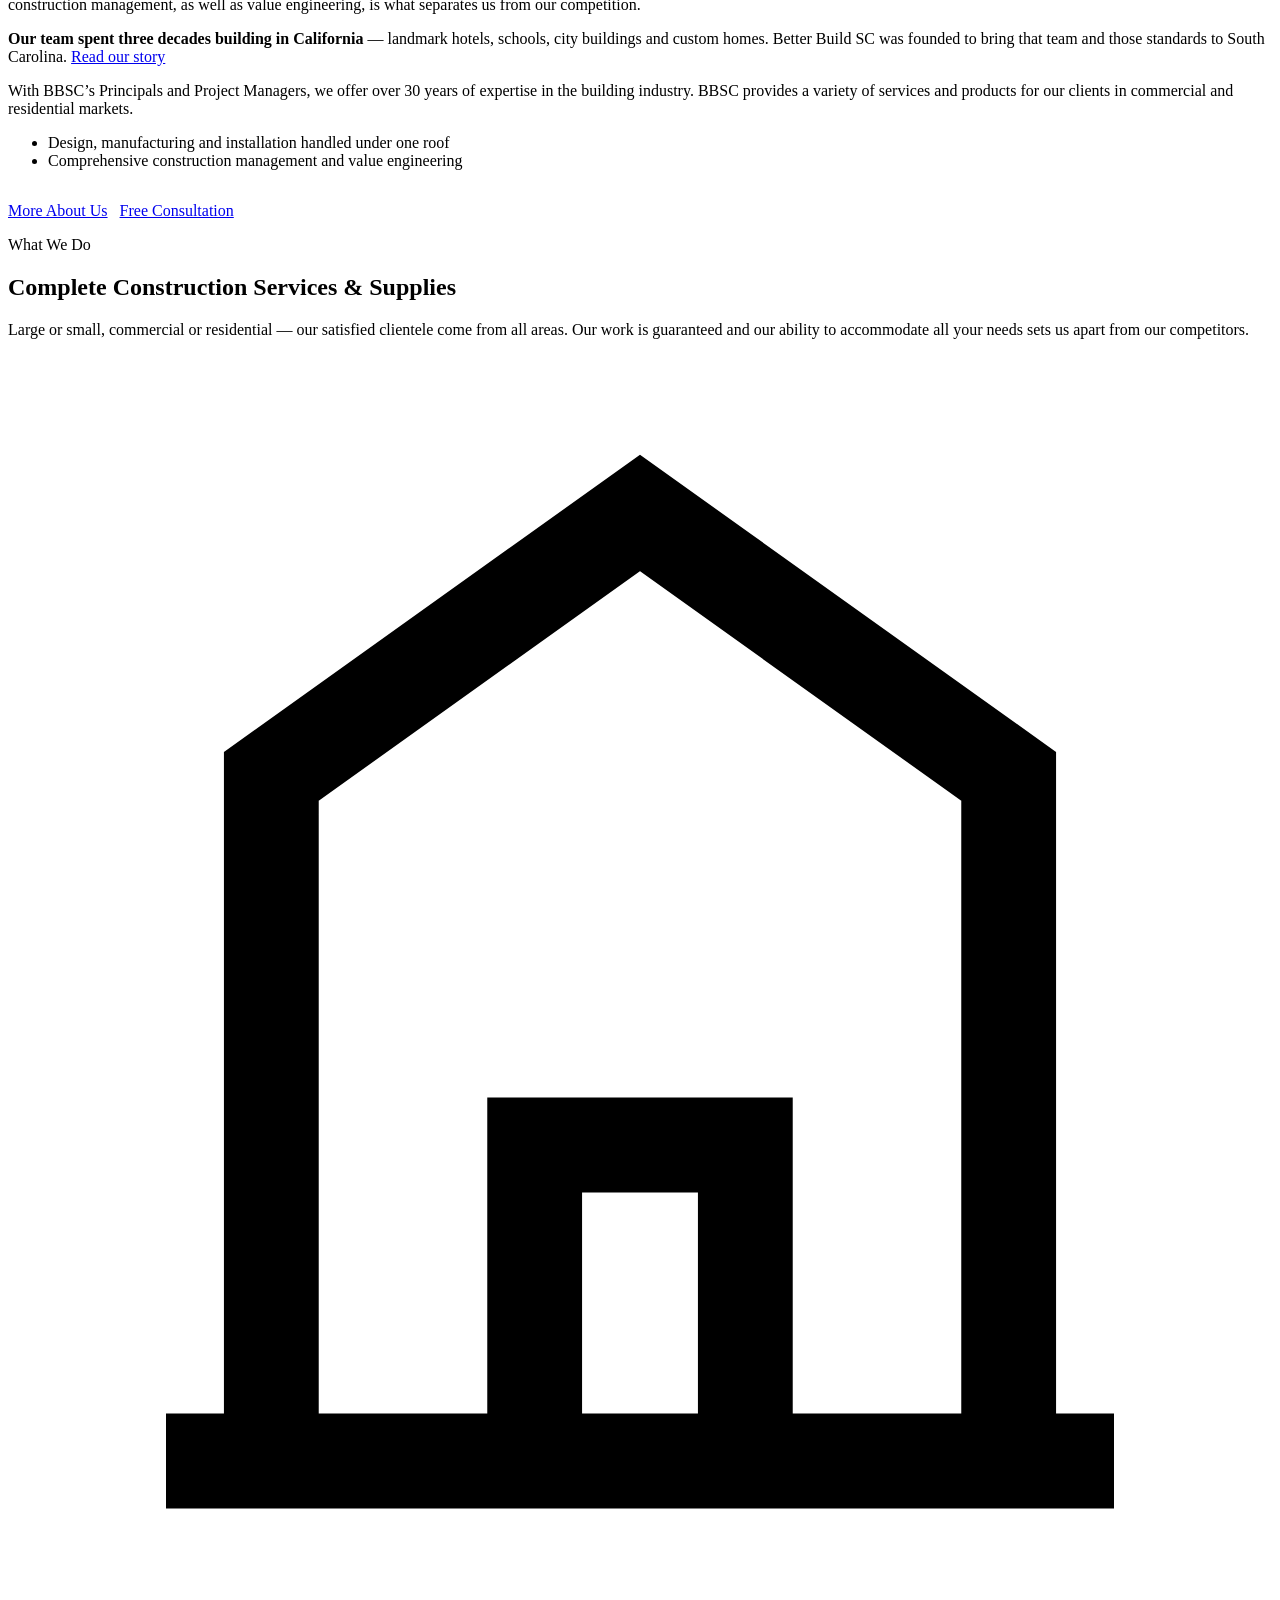
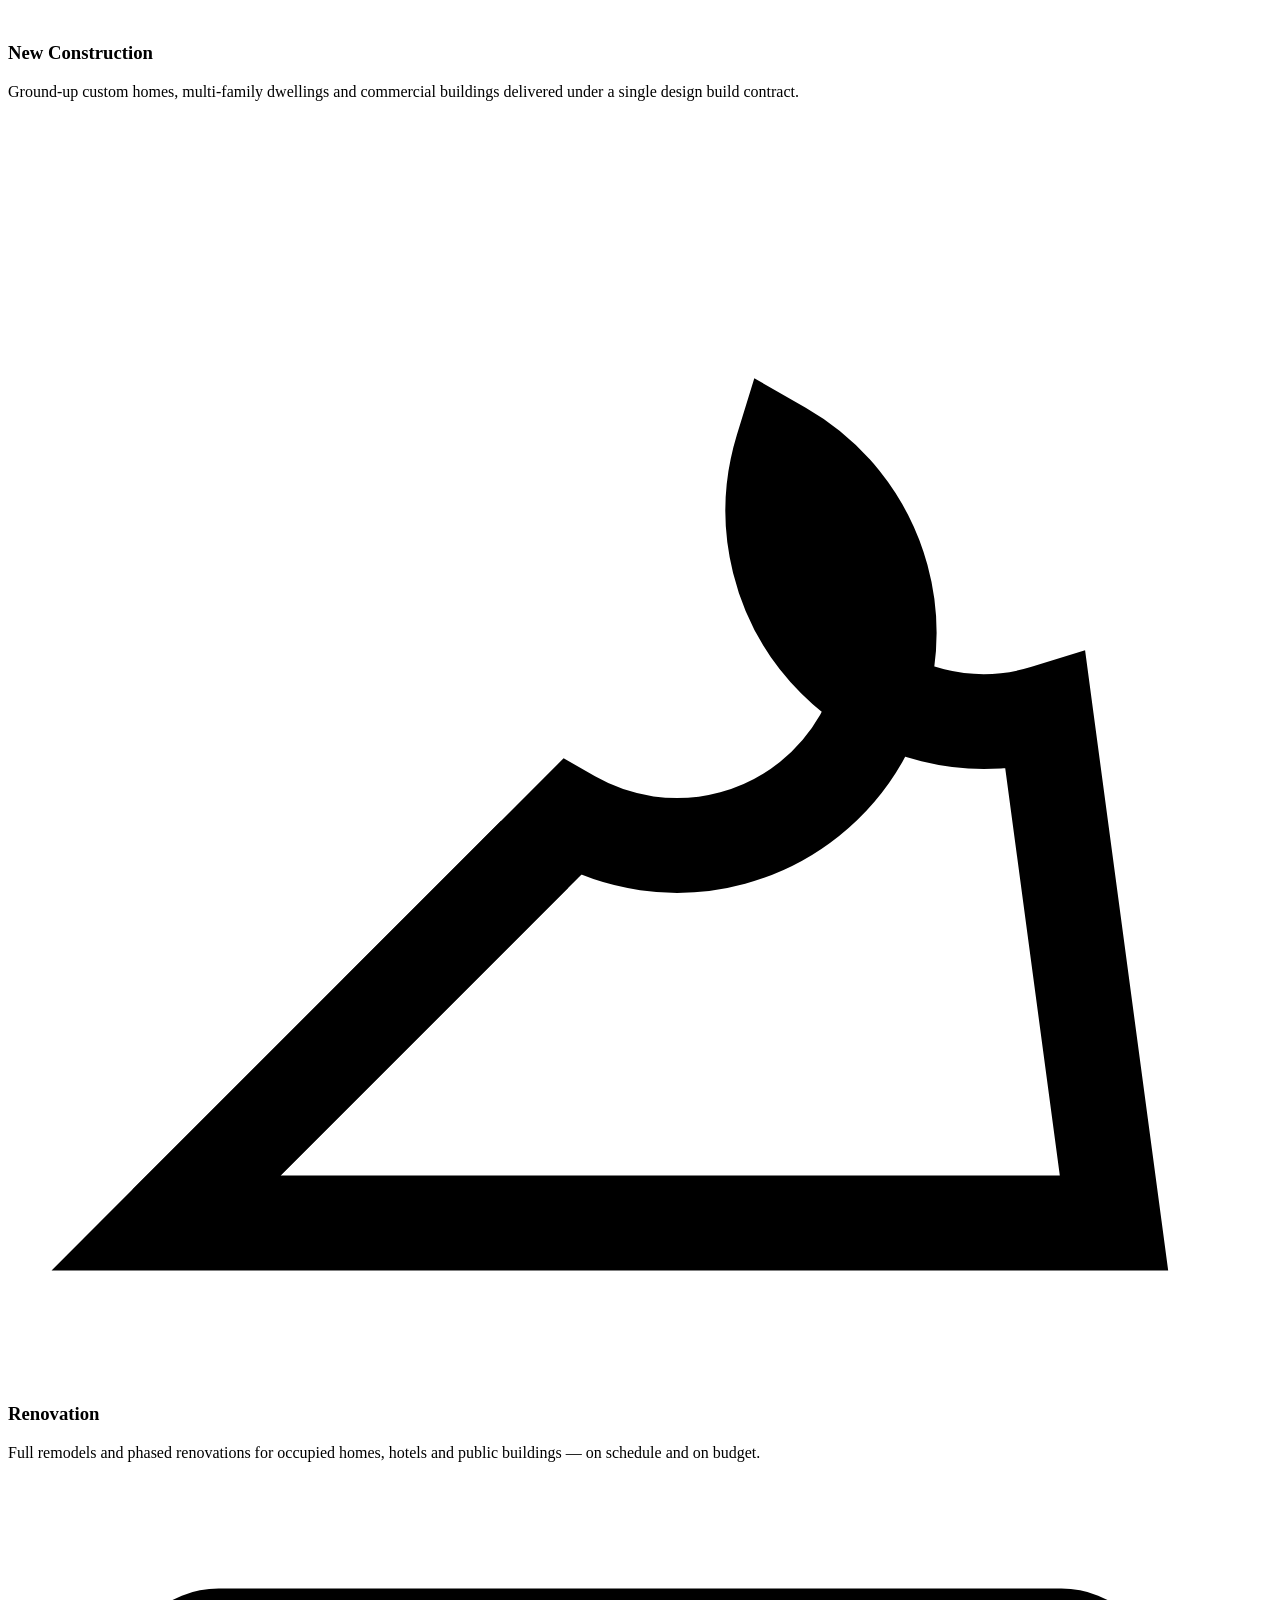
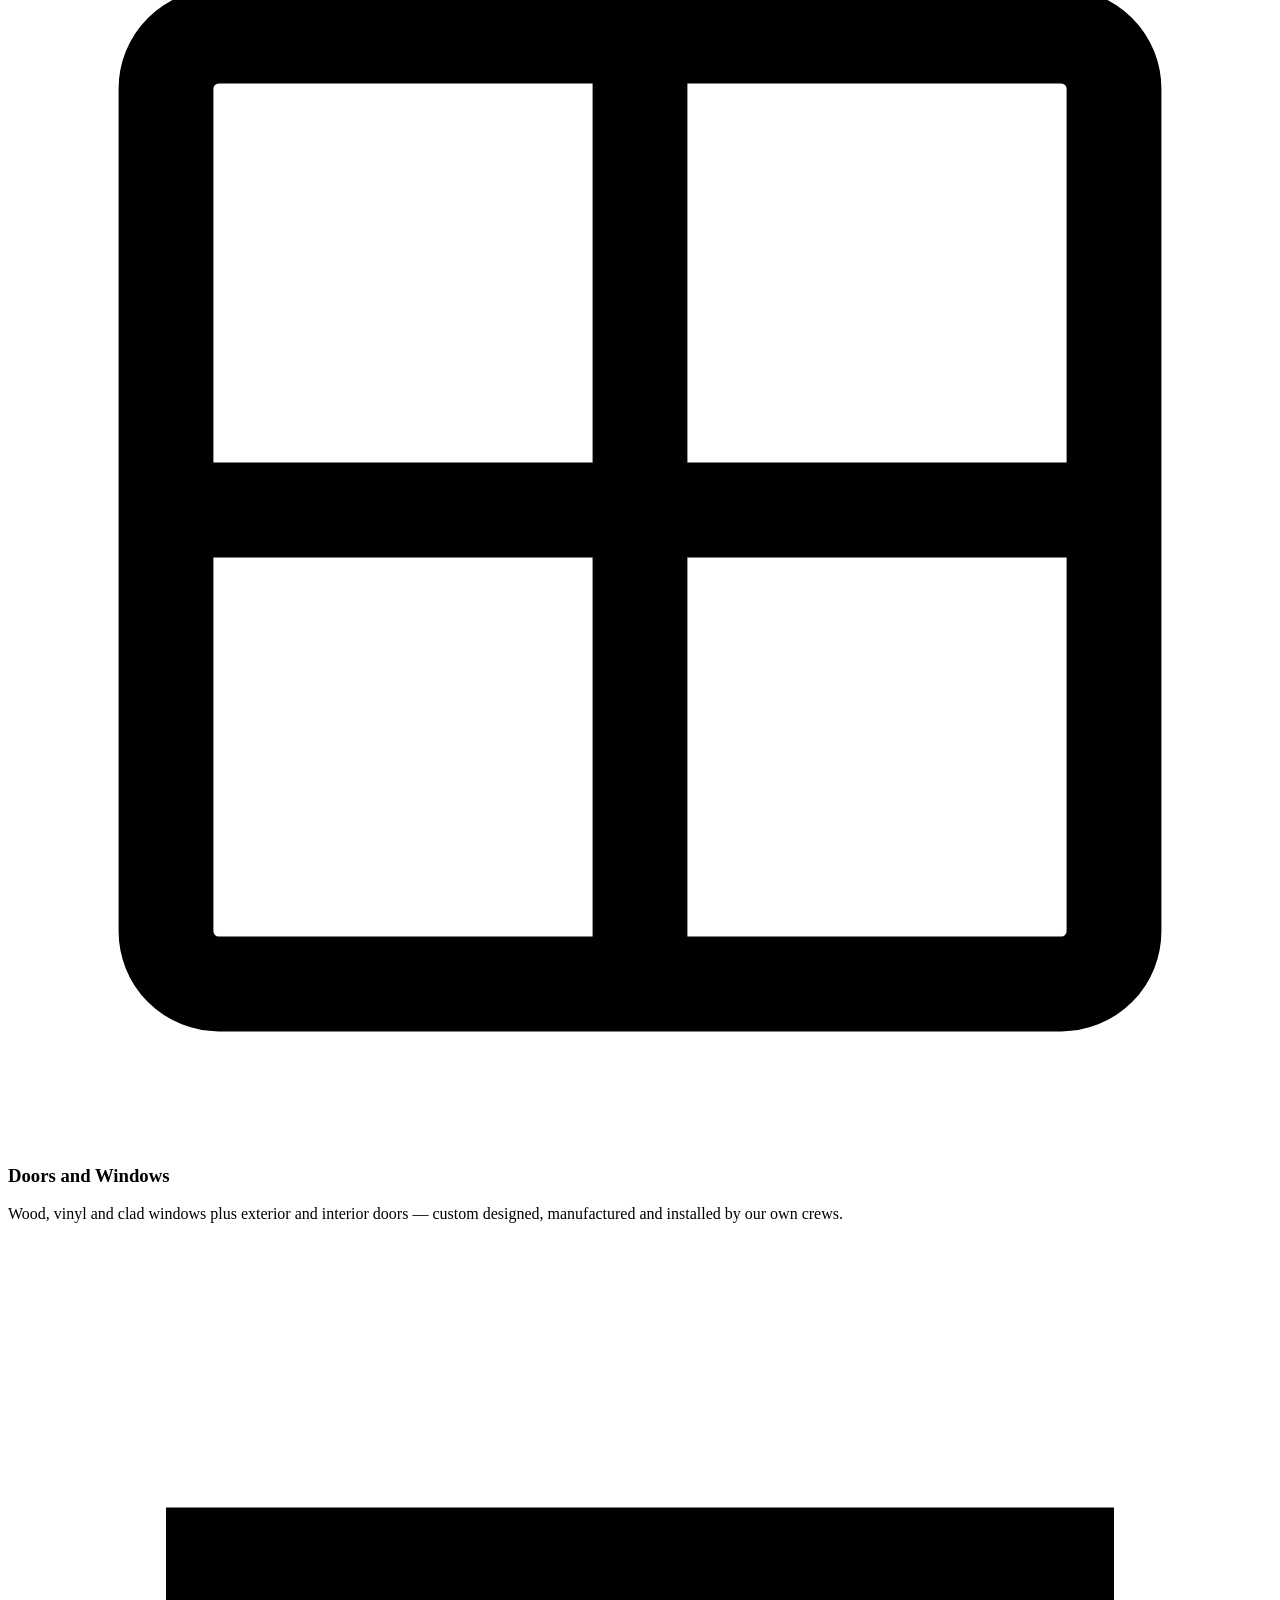
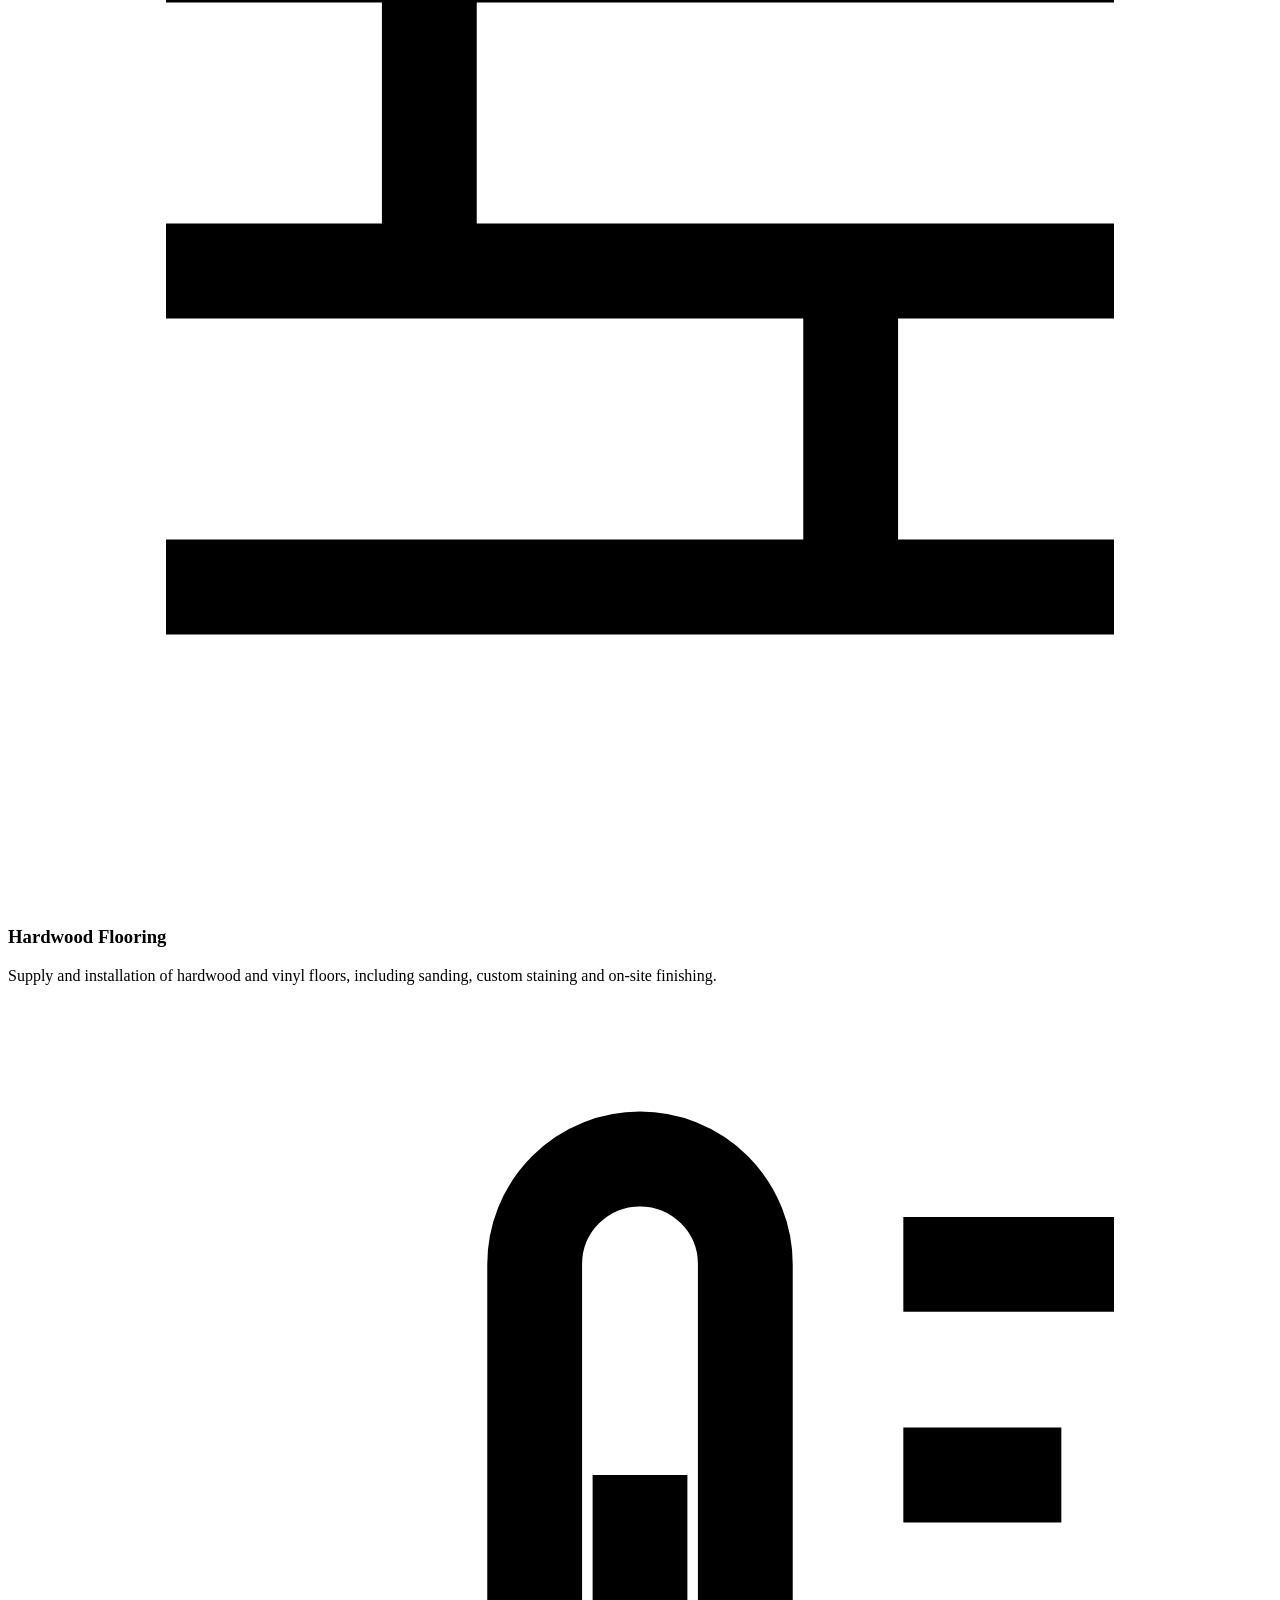
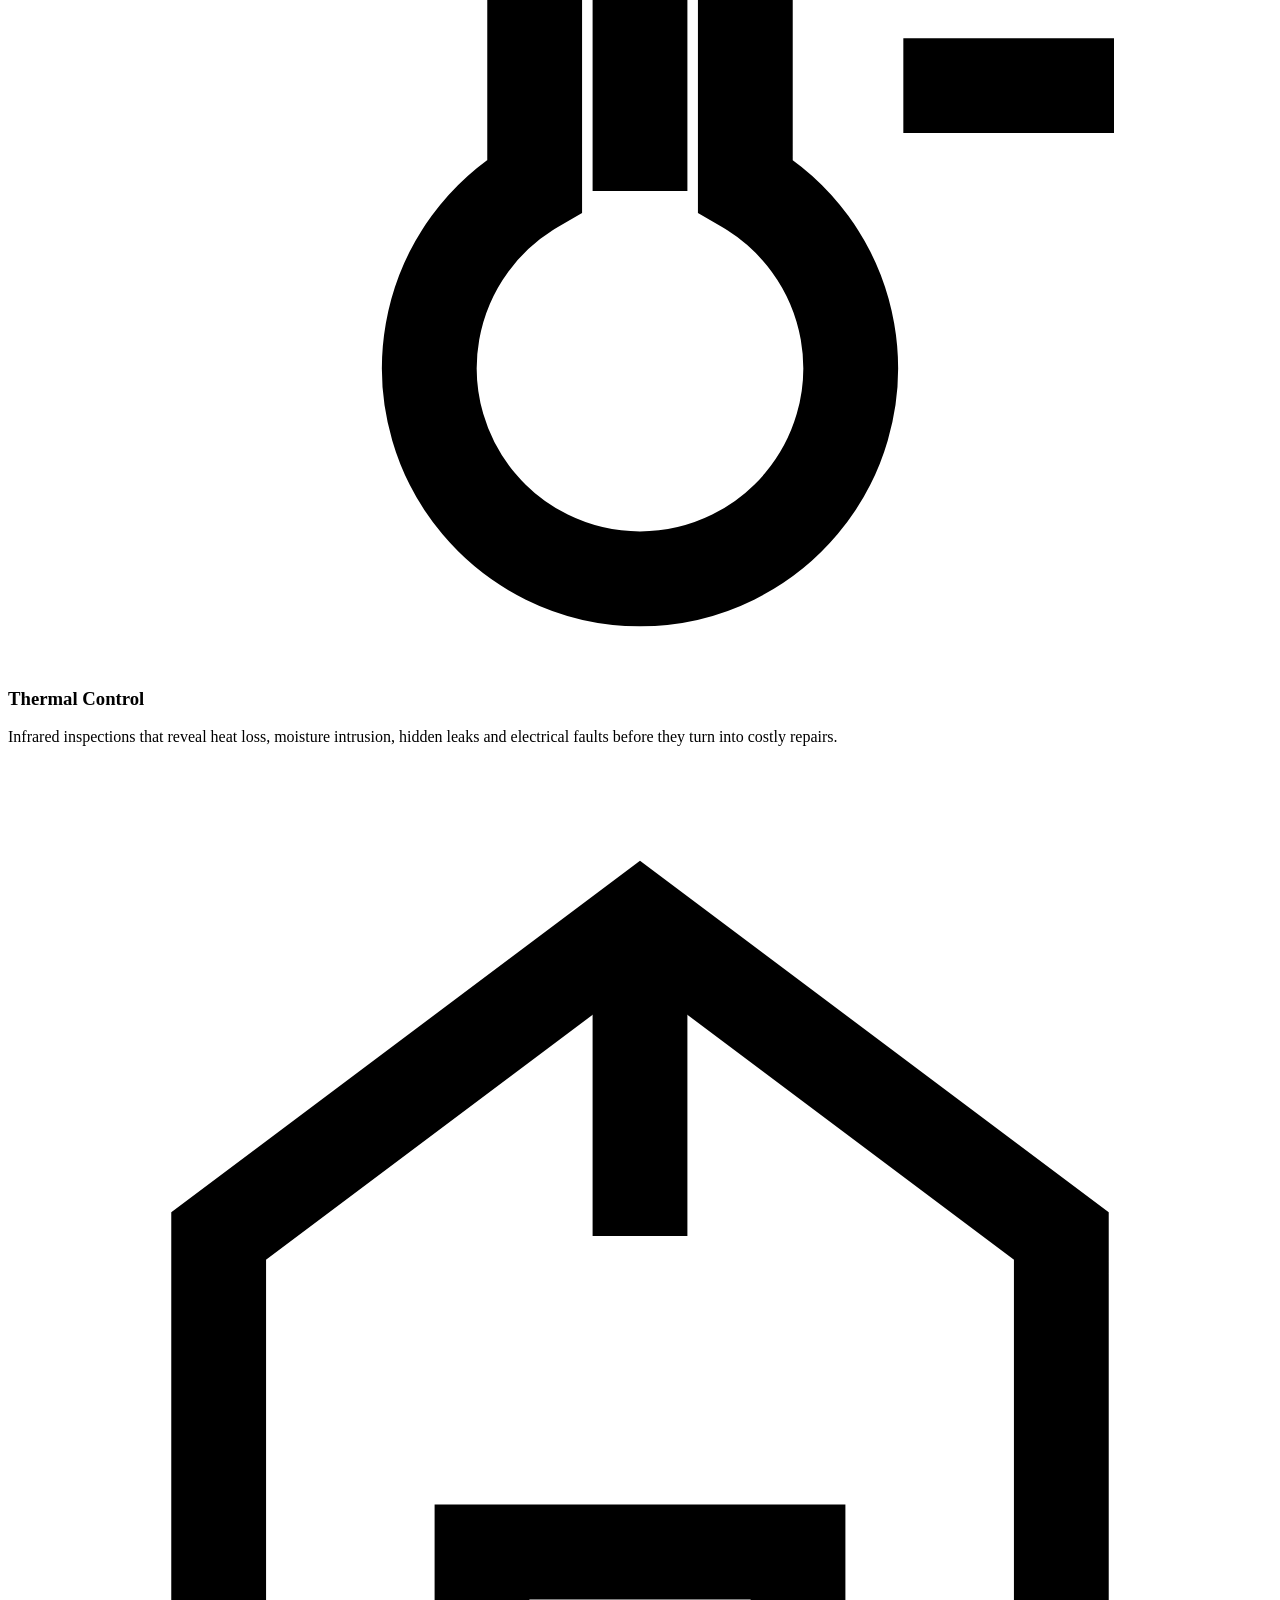
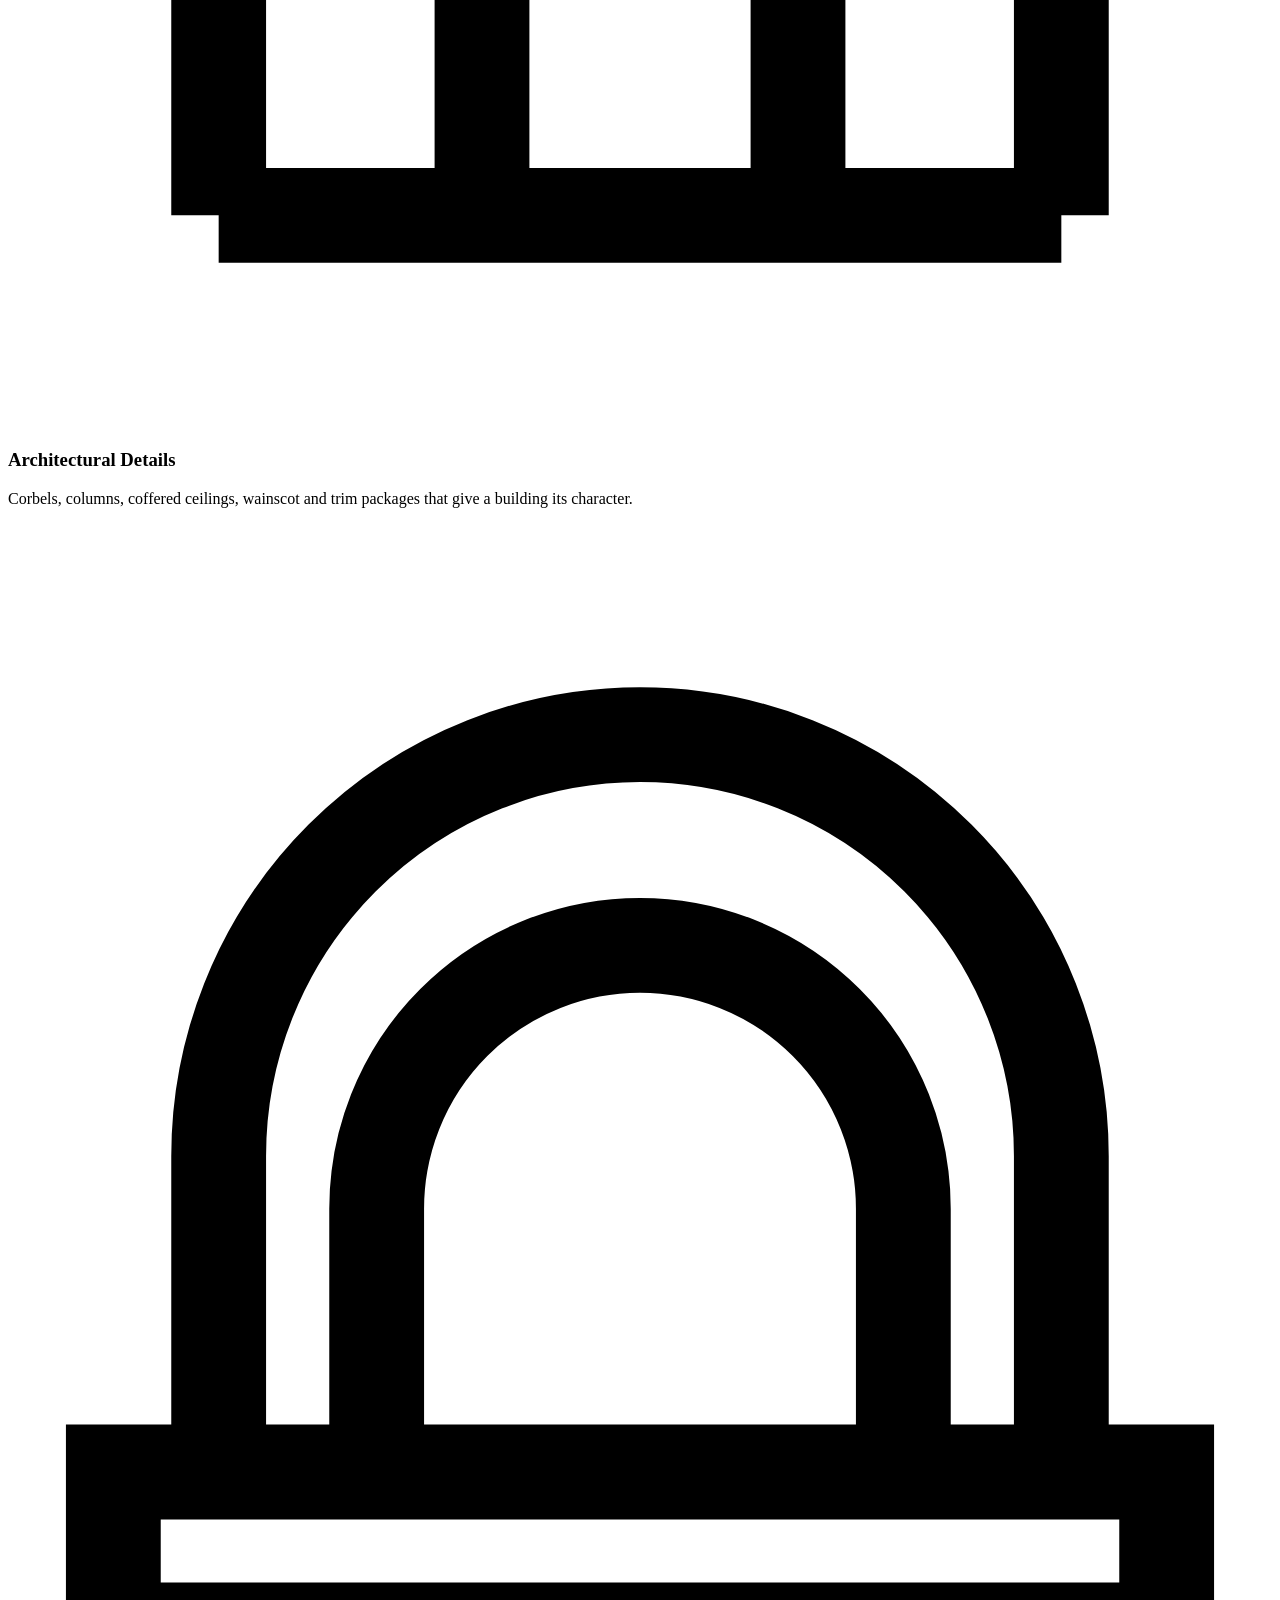
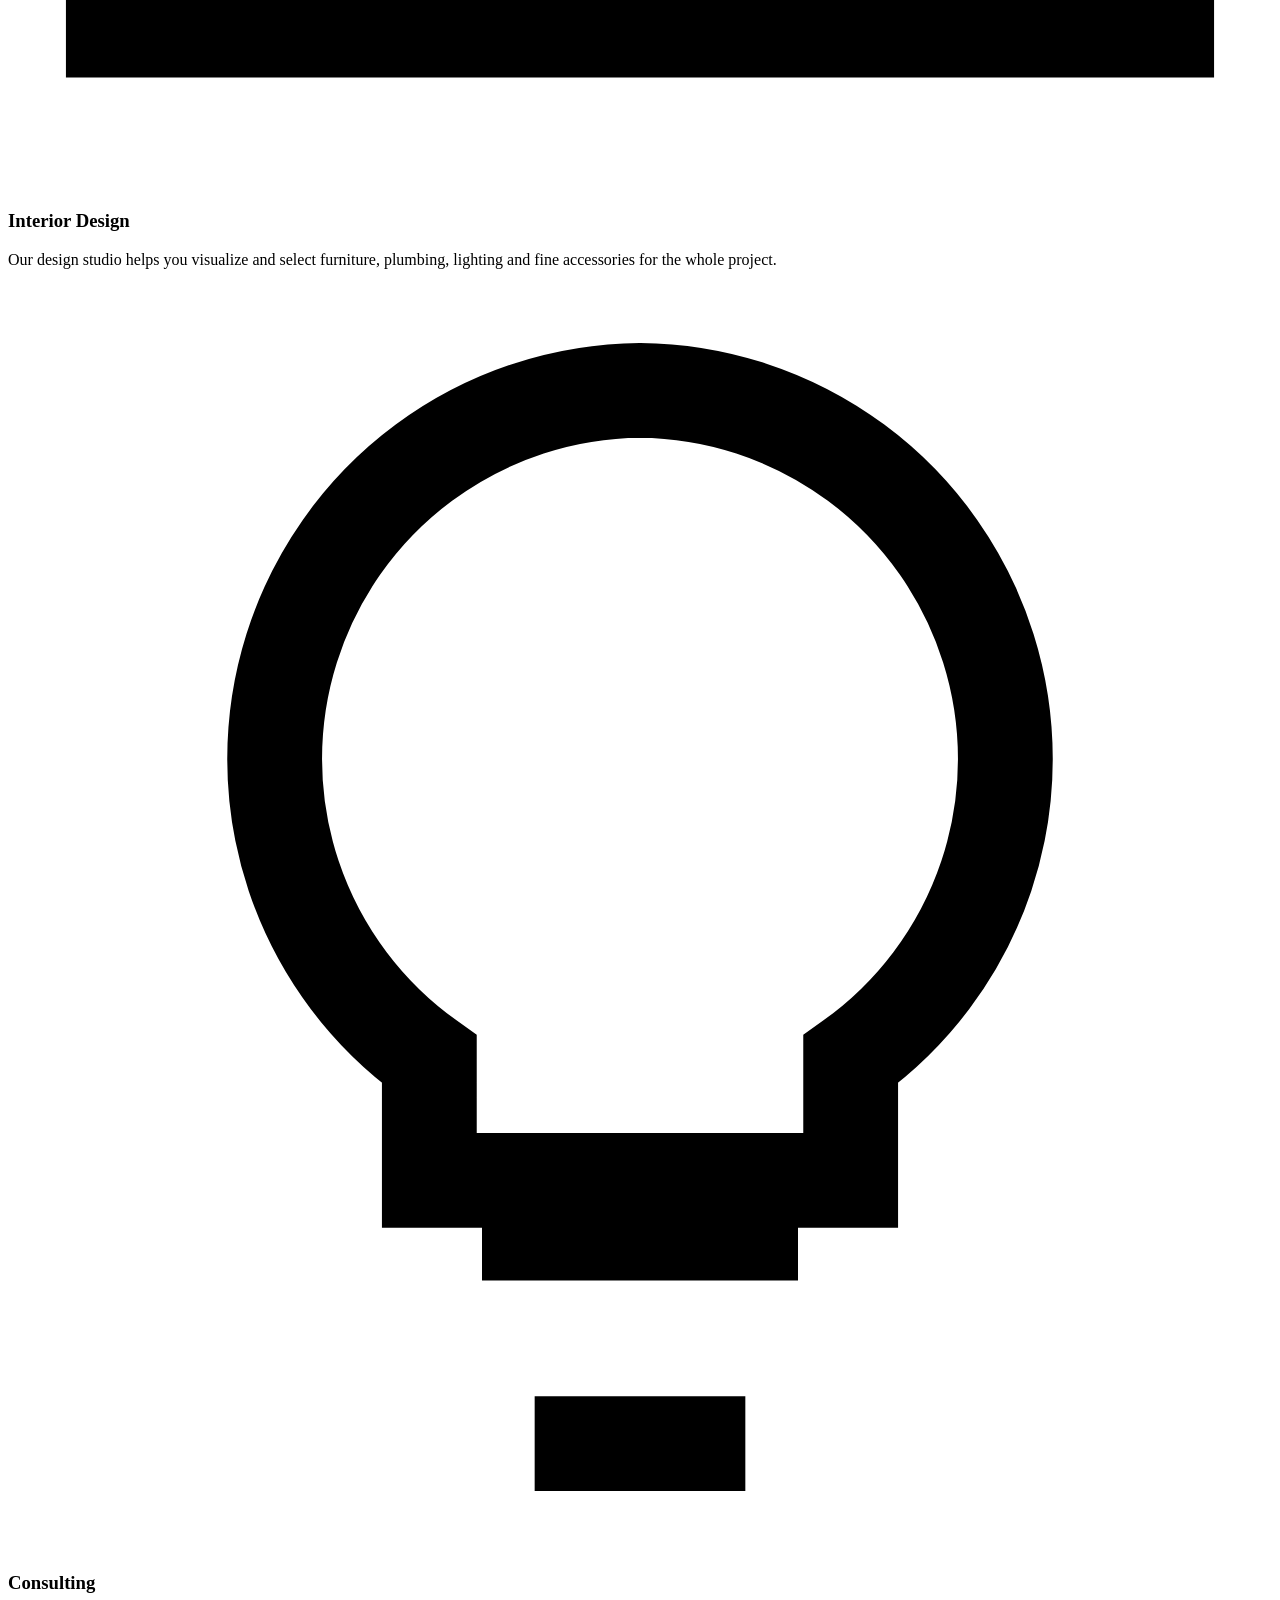
==== commit c4100774: "Remove the infrared home inspections page Drop the page and its links from the nav, mobile menu, Exp" ====
--- a/index.html
+++ b/index.html
@@ -56,7 +56,6 @@
       <a href="about.html">About</a>
       <a href="gallery.html">Gallery</a>
       <a href="projects.html">Projects</a>
-      <a href="infrared-home-inspections.html">Infrared</a>
       <a href="contact.html">Contact</a>
     </nav>
 
@@ -84,7 +83,6 @@
     <a href="about.html">About</a>
     <a href="gallery.html">Gallery</a>
     <a href="projects.html">Project List</a>
-    <a href="infrared-home-inspections.html">Infrared Home Inspections</a>
     <a href="contact.html">Contact</a>
   </nav>
   <div class="drawer-foot">
@@ -238,7 +236,7 @@
         <article class="service-card" id="thermal-control" data-reveal data-delay="70">
           <div class="service-icon"><svg viewBox="0 0 24 24" fill="none" stroke="currentColor" stroke-width="1.8"><path d="M14 14.9V5a2 2 0 0 0-4 0v9.9a4 4 0 1 0 4 0z"/><path d="M12 9v6"/><path d="M17 5h4M17 9h3M17 13h4"/></svg></div>
           <h3>Thermal Control</h3>
-          <p>Infrared inspections that reveal heat loss, moisture intrusion, hidden leaks and electrical faults before they turn into costly repairs. <a href="infrared-home-inspections.html">More on infrared inspections</a>.</p>
+          <p>Infrared inspections that reveal heat loss, moisture intrusion, hidden leaks and electrical faults before they turn into costly repairs.</p>
         </article>
 
         <article class="service-card" id="architectural-details" data-reveal data-delay="140">
@@ -262,9 +260,8 @@
     </div>
   </section>
 
-  <!-- Stats: OFFLINE until Mark supplies real figures for years, projects, market sectors and guaranteed work.
-       The values below are placeholders — do not publish. Remove this comment wrapper to restore.
-    <section class="section section--tight section--dark">
+  <!-- Stats ============================================================== -->
+  <section class="section section--tight section--dark">
     <div class="container">
       <div class="stats" data-reveal>
         <div class="stat"><b><span data-count="30" data-suffix="+">0</span></b><span>Years of Experience</span></div>
@@ -274,7 +271,6 @@
       </div>
     </div>
   </section>
-  -->
 
   <!-- Sectors ============================================================ -->
   <section class="section">
@@ -453,7 +449,6 @@
           <li><a href="about.html">About Us</a></li>
           <li><a href="gallery.html">Gallery</a></li>
           <li><a href="projects.html">Project List</a></li>
-          <li><a href="infrared-home-inspections.html">Infrared Inspections</a></li>
           <li><a href="contact.html">Contact</a></li>
         </ul>
       </div>
@@ -465,7 +460,7 @@
           <li><a href="index.html#renovation">Renovation</a></li>
           <li><a href="index.html#doors-and-windows">Doors &amp; Windows</a></li>
           <li><a href="index.html#hardwood-flooring">Hardwood Flooring</a></li>
-          <li><a href="infrared-home-inspections.html">Thermal Control</a></li>
+          <li><a href="index.html#thermal-control">Thermal Control</a></li>
           <li><a href="index.html#interior-design">Interior Design</a></li>
         </ul>
       </div>
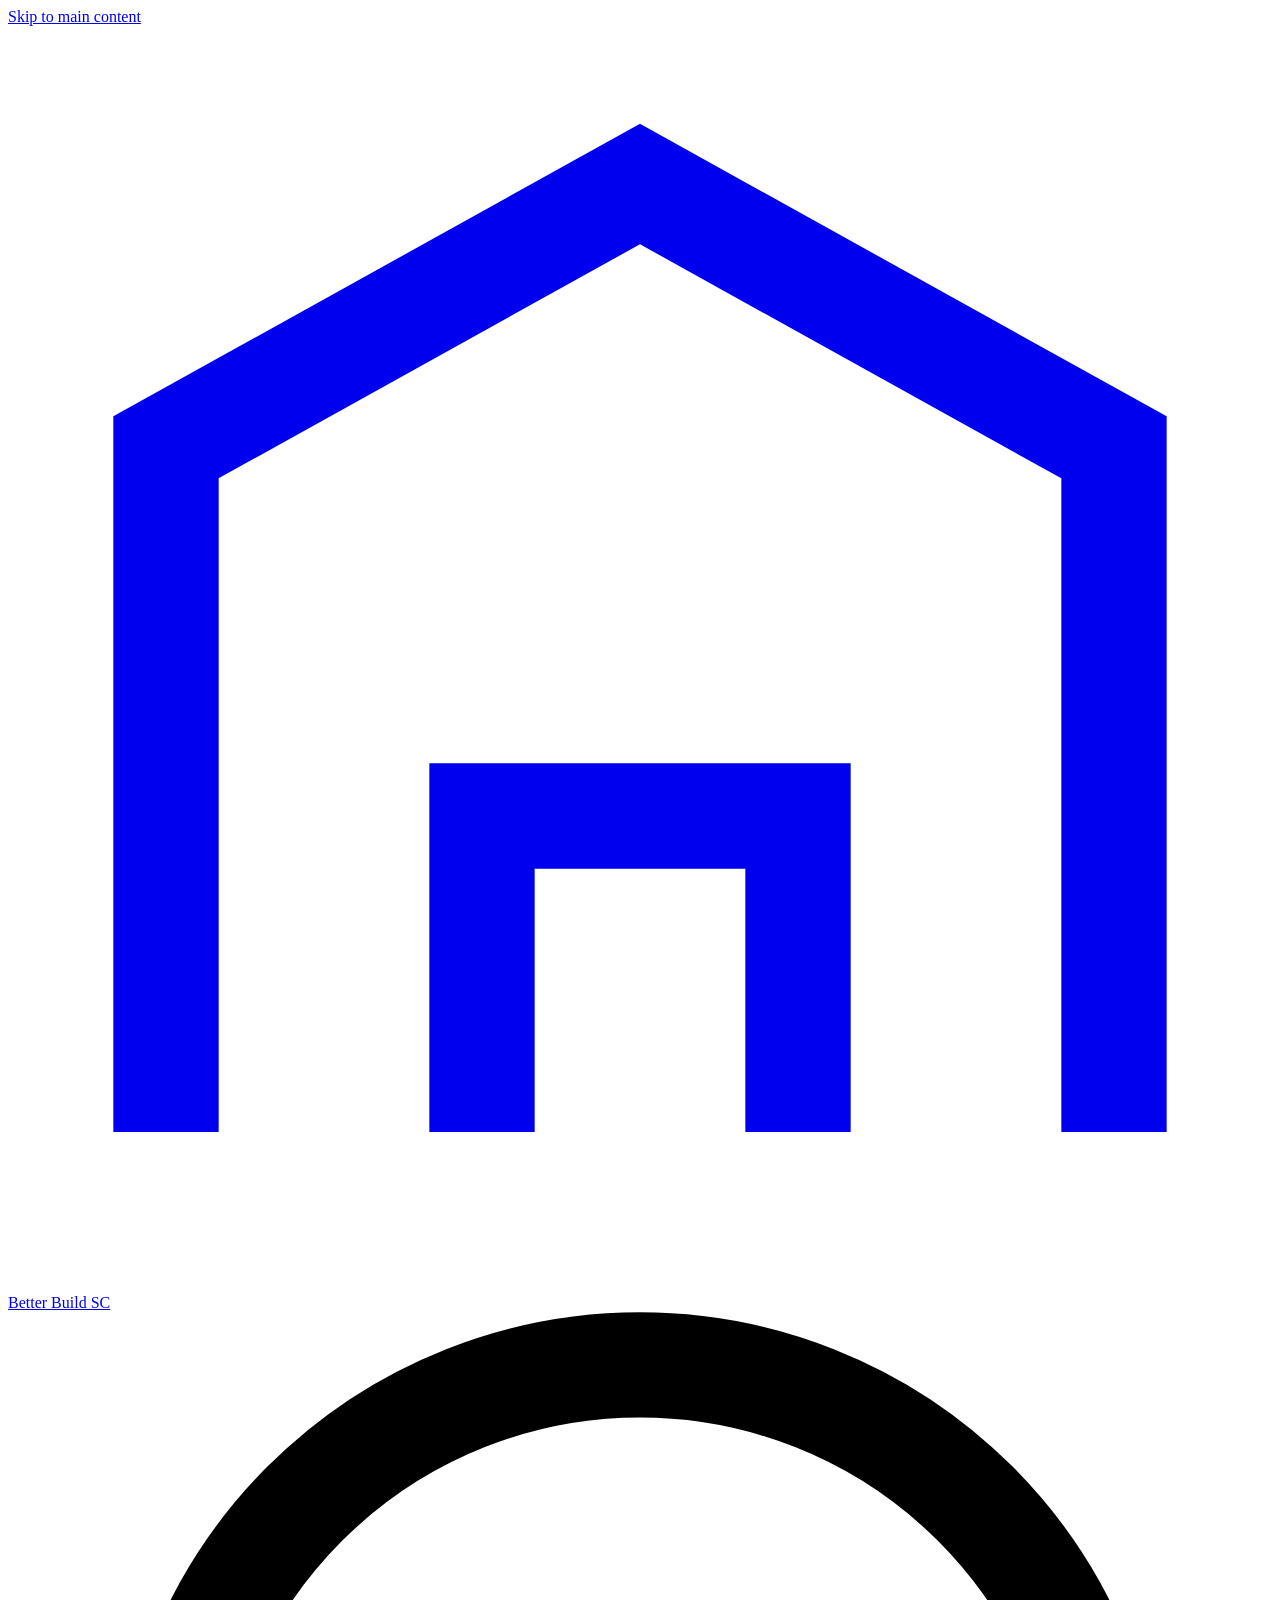
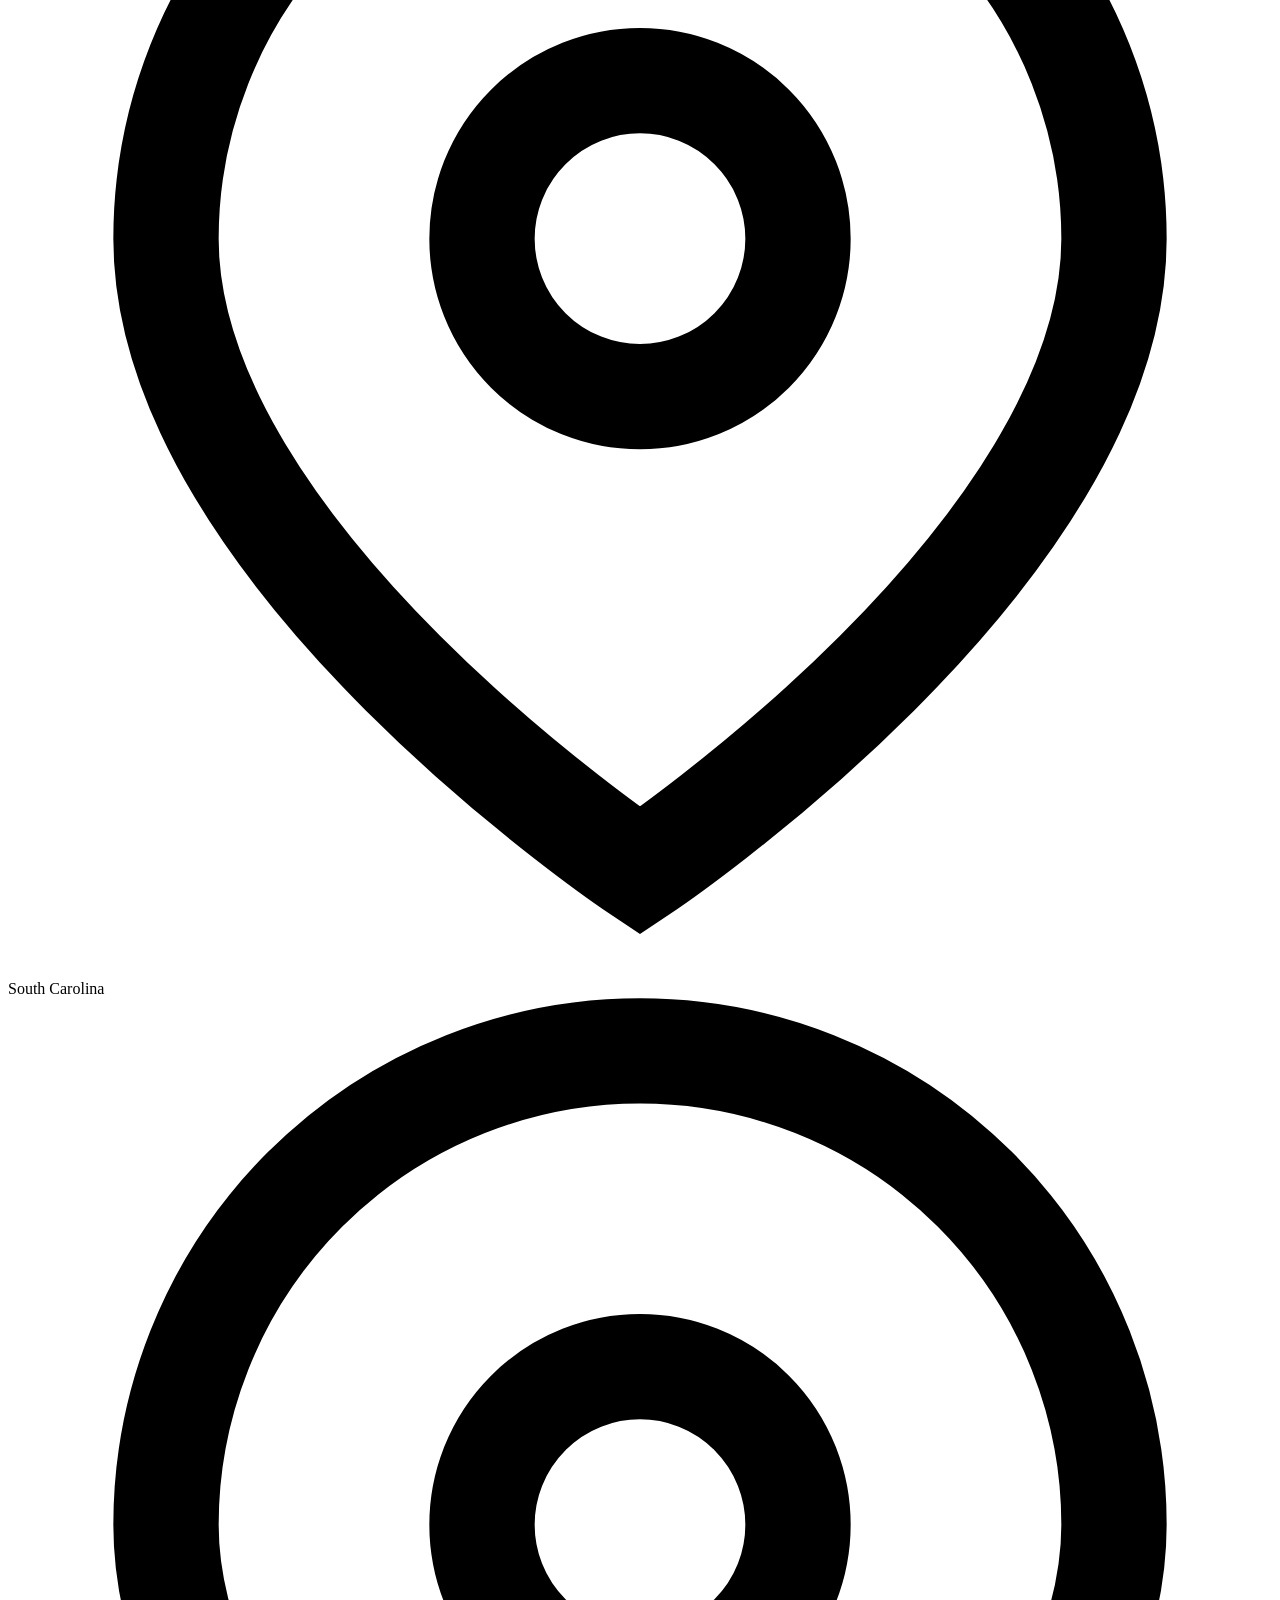
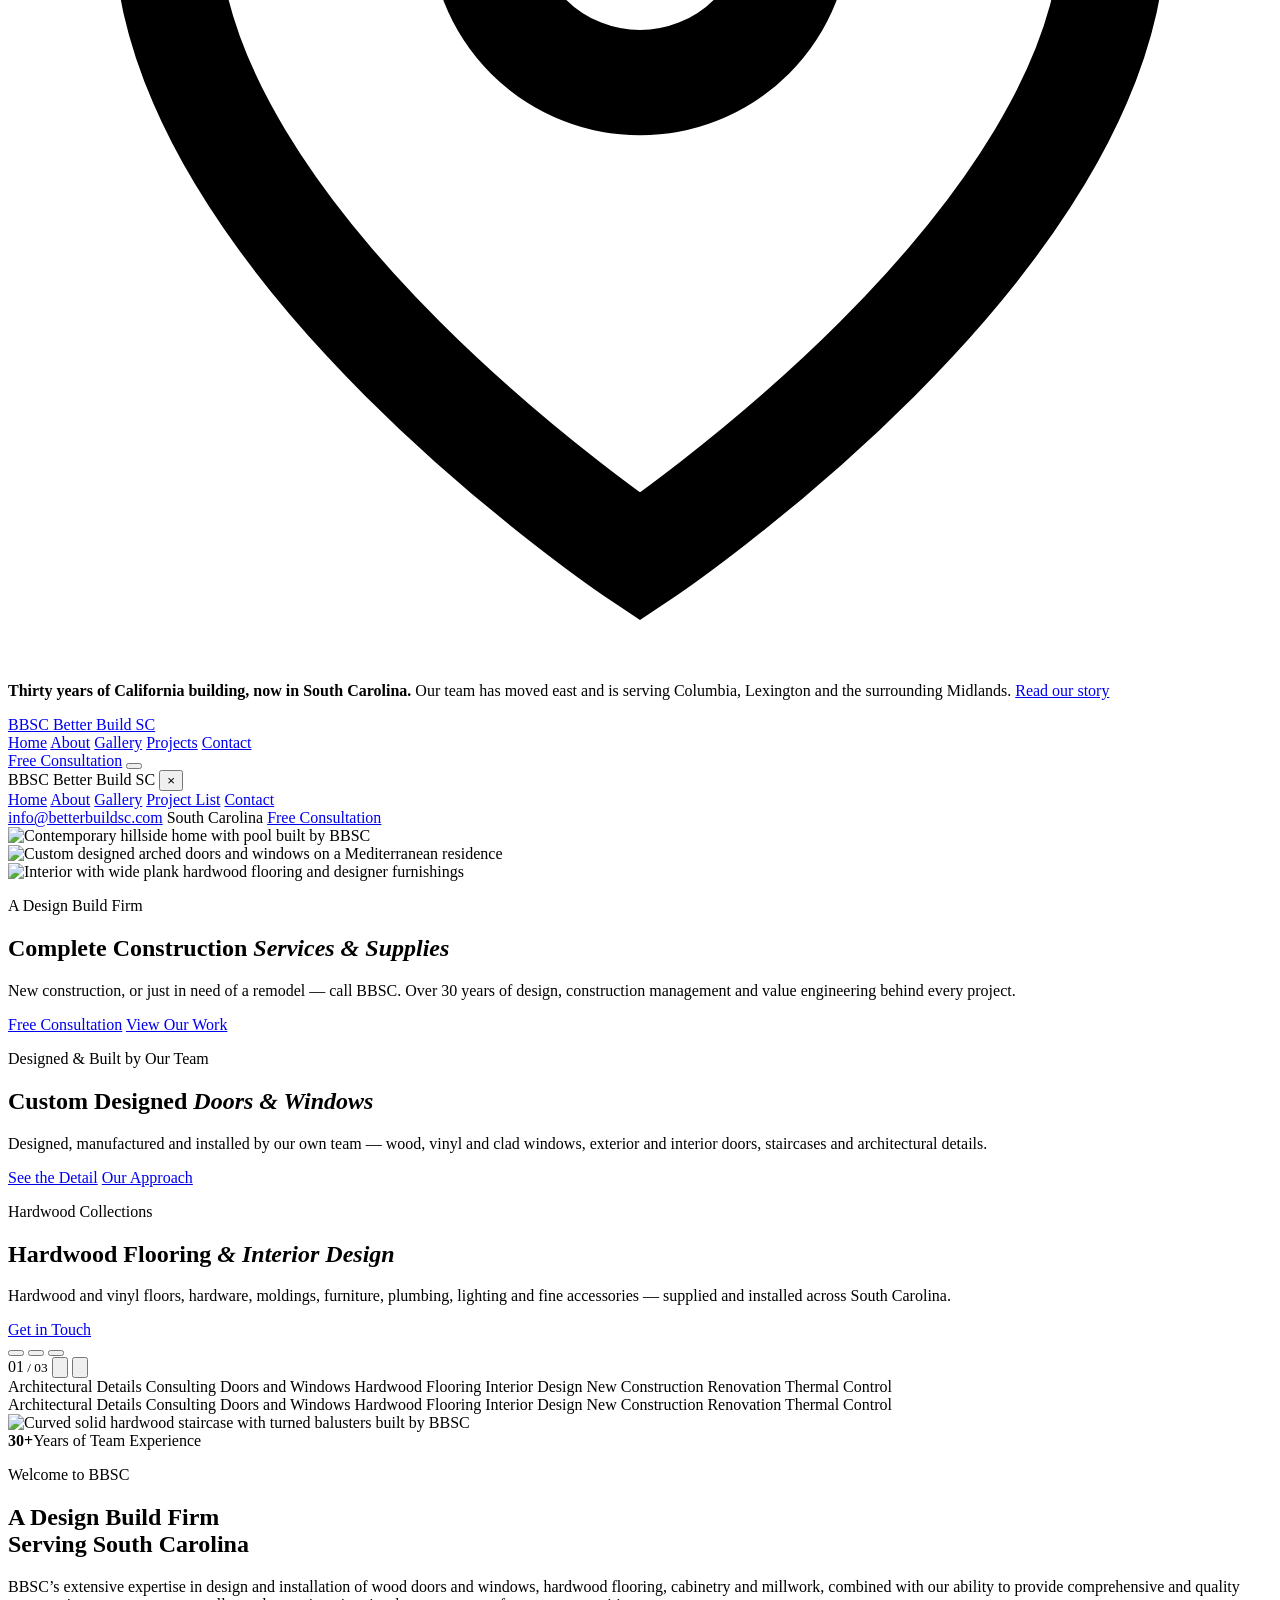
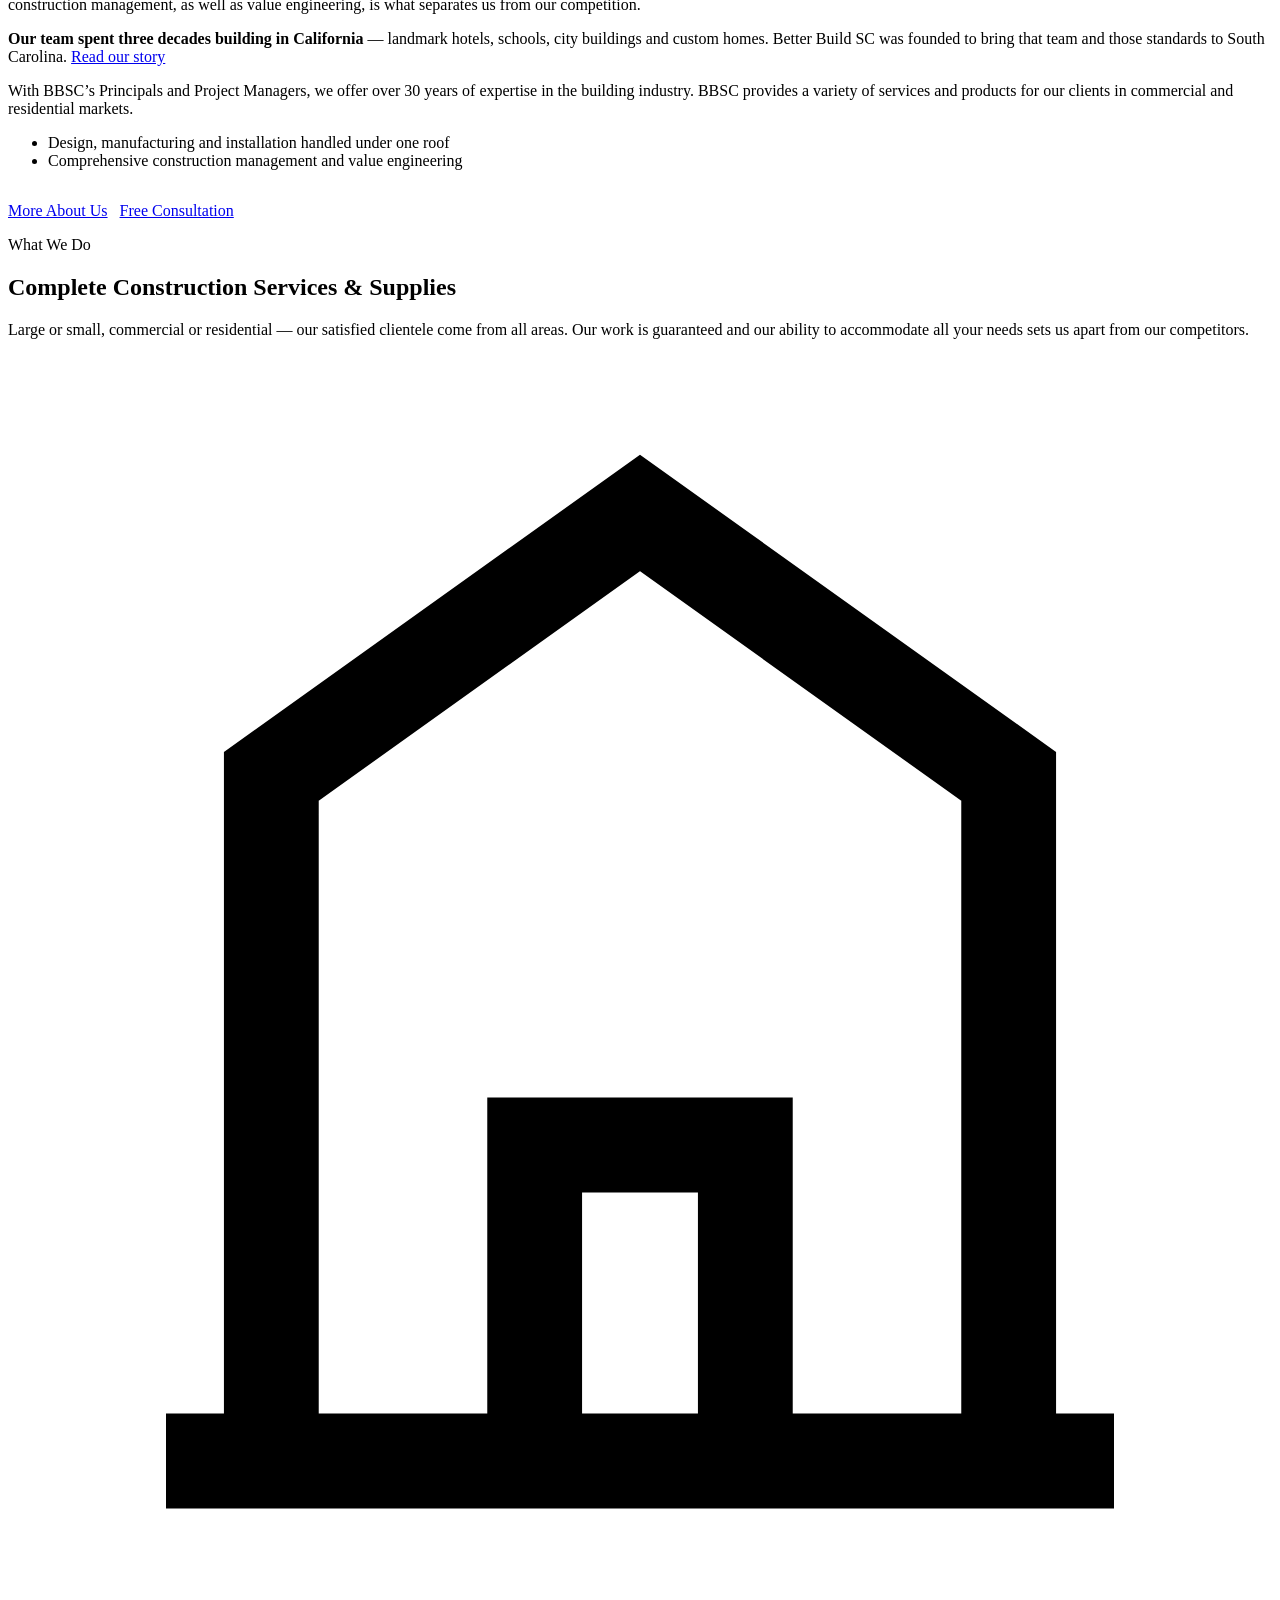
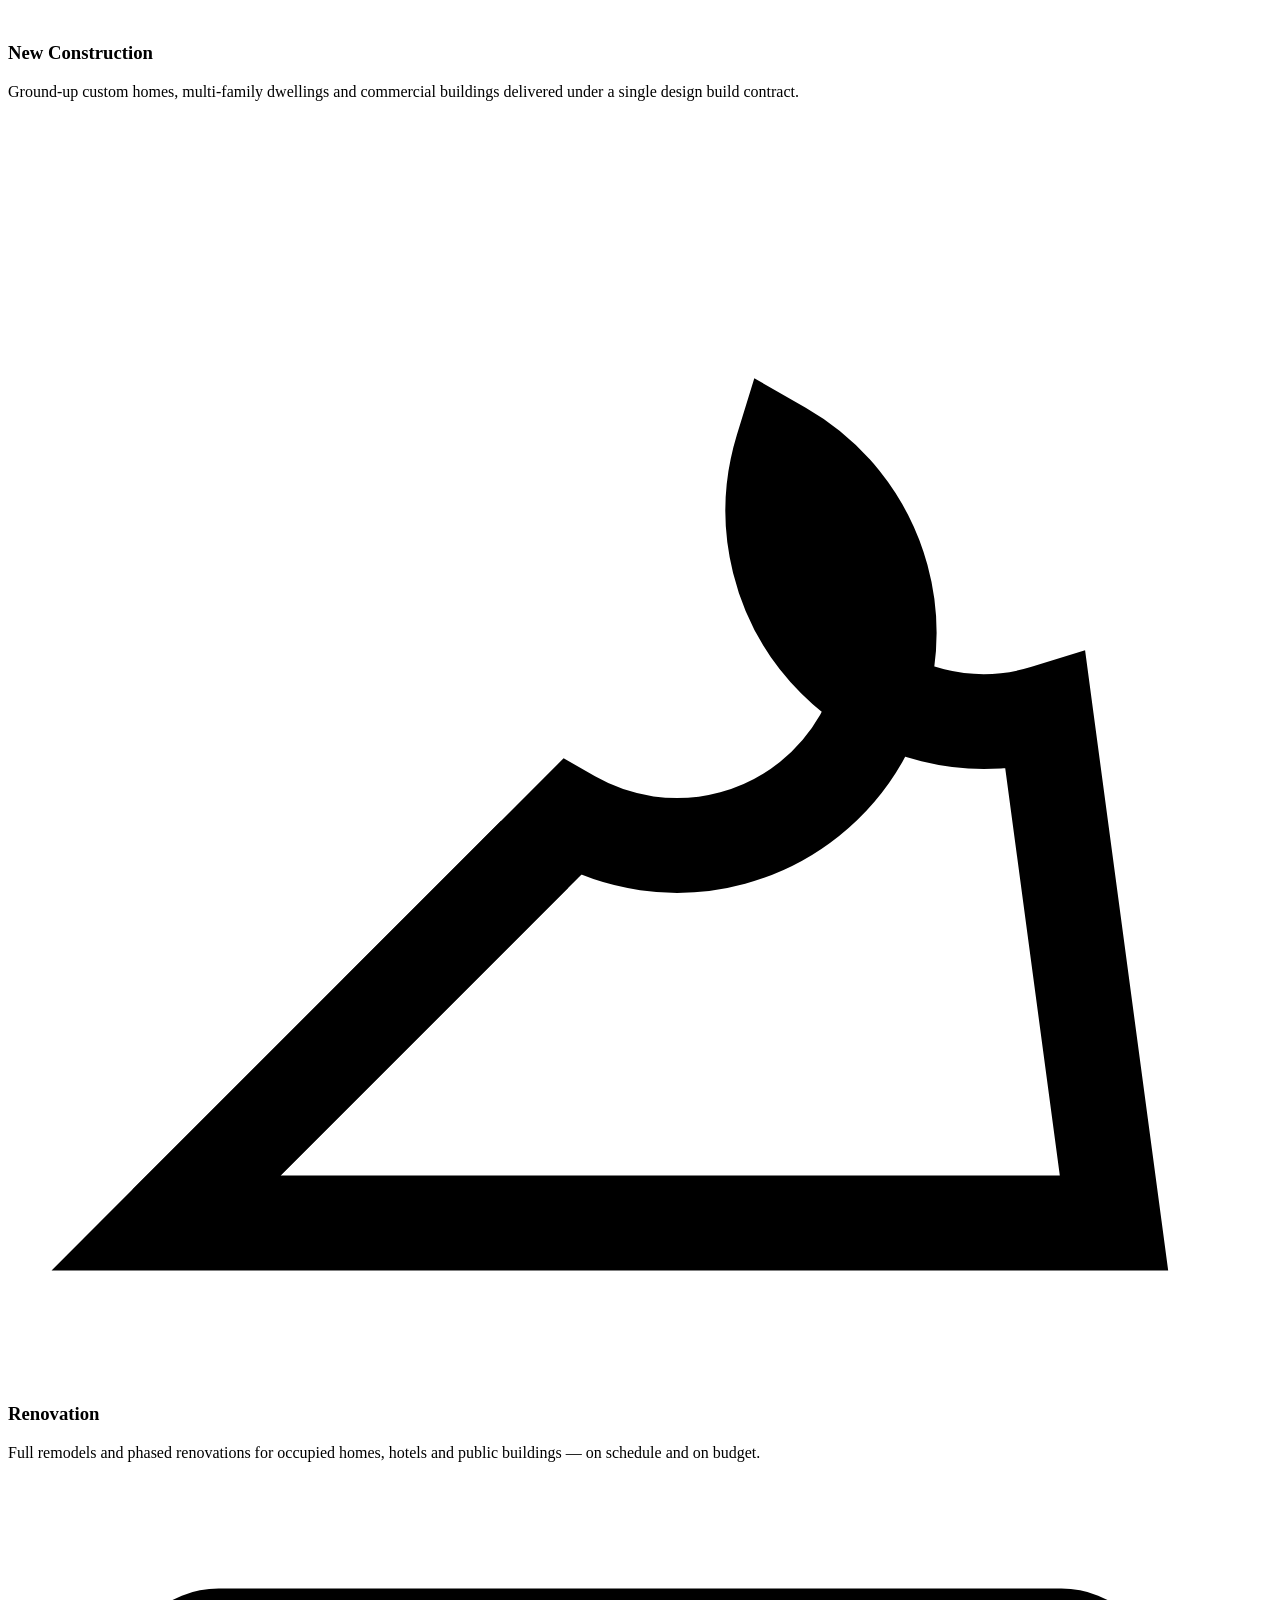
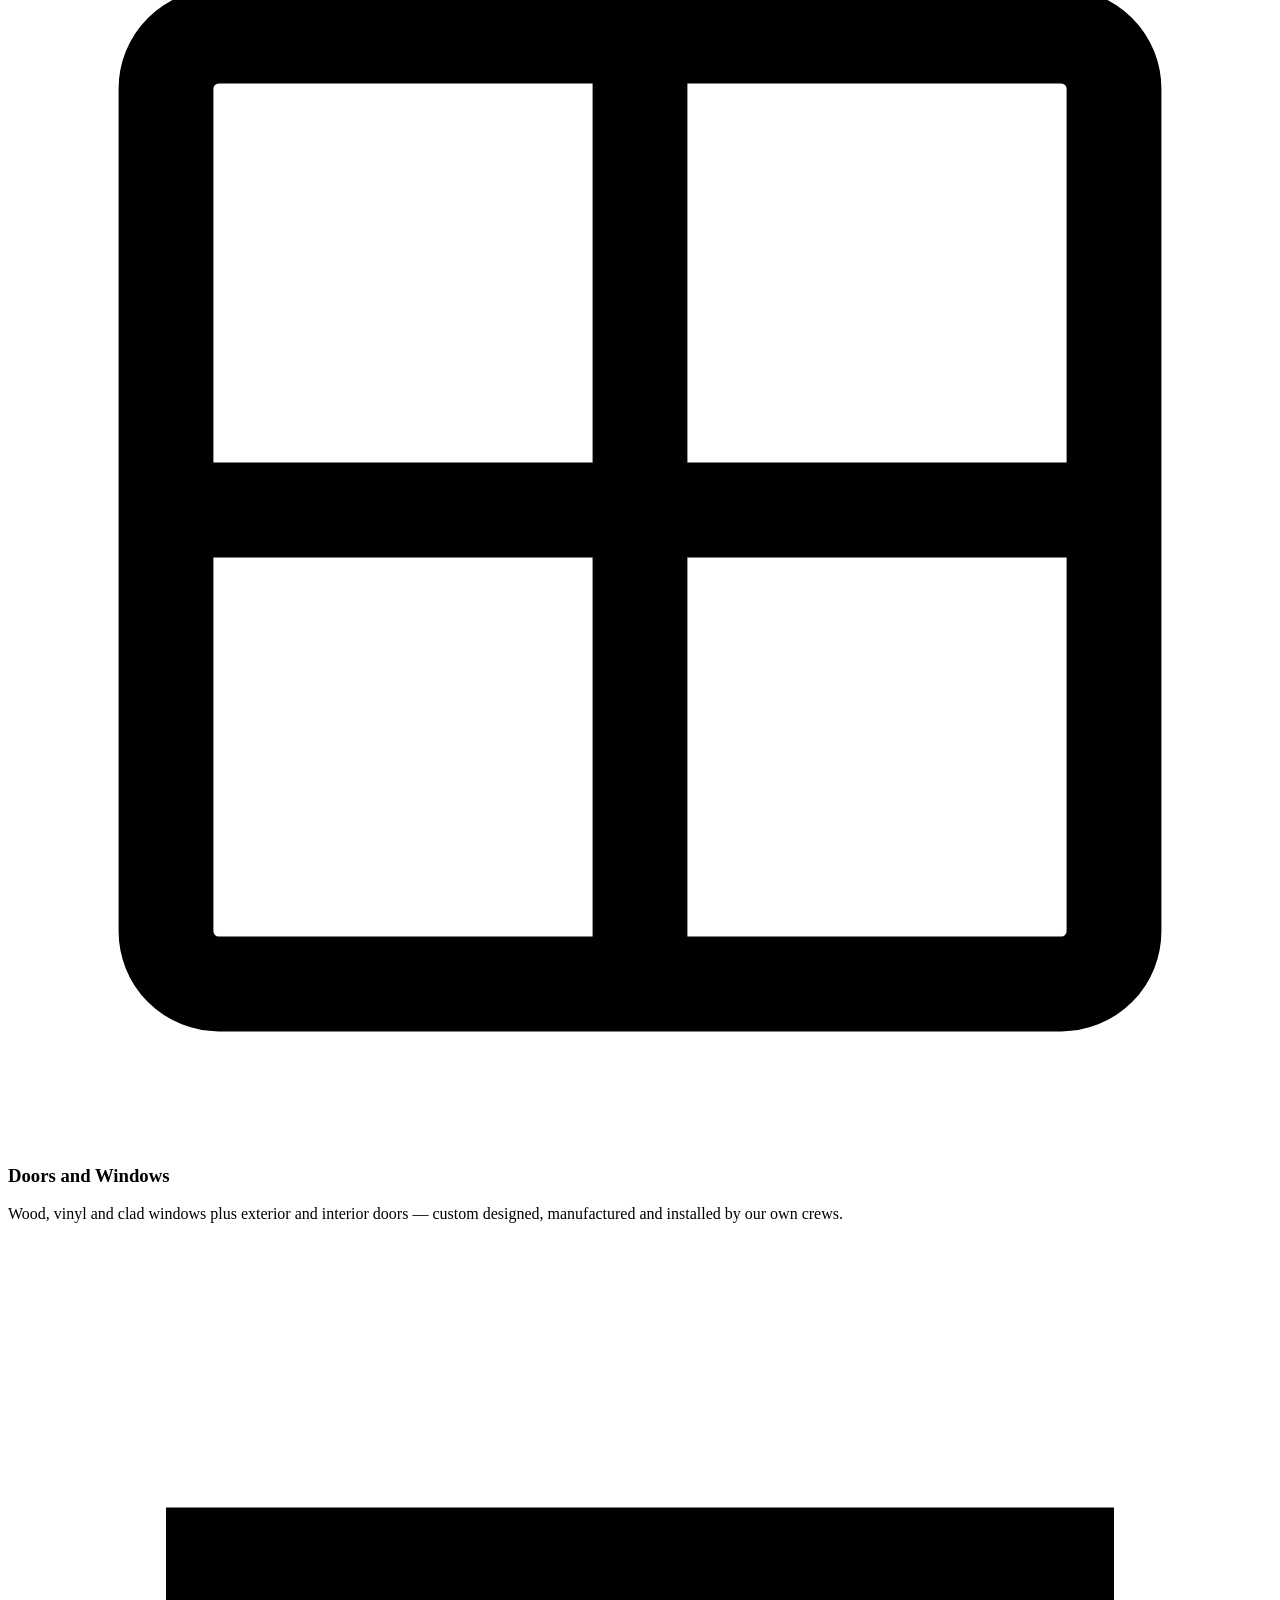
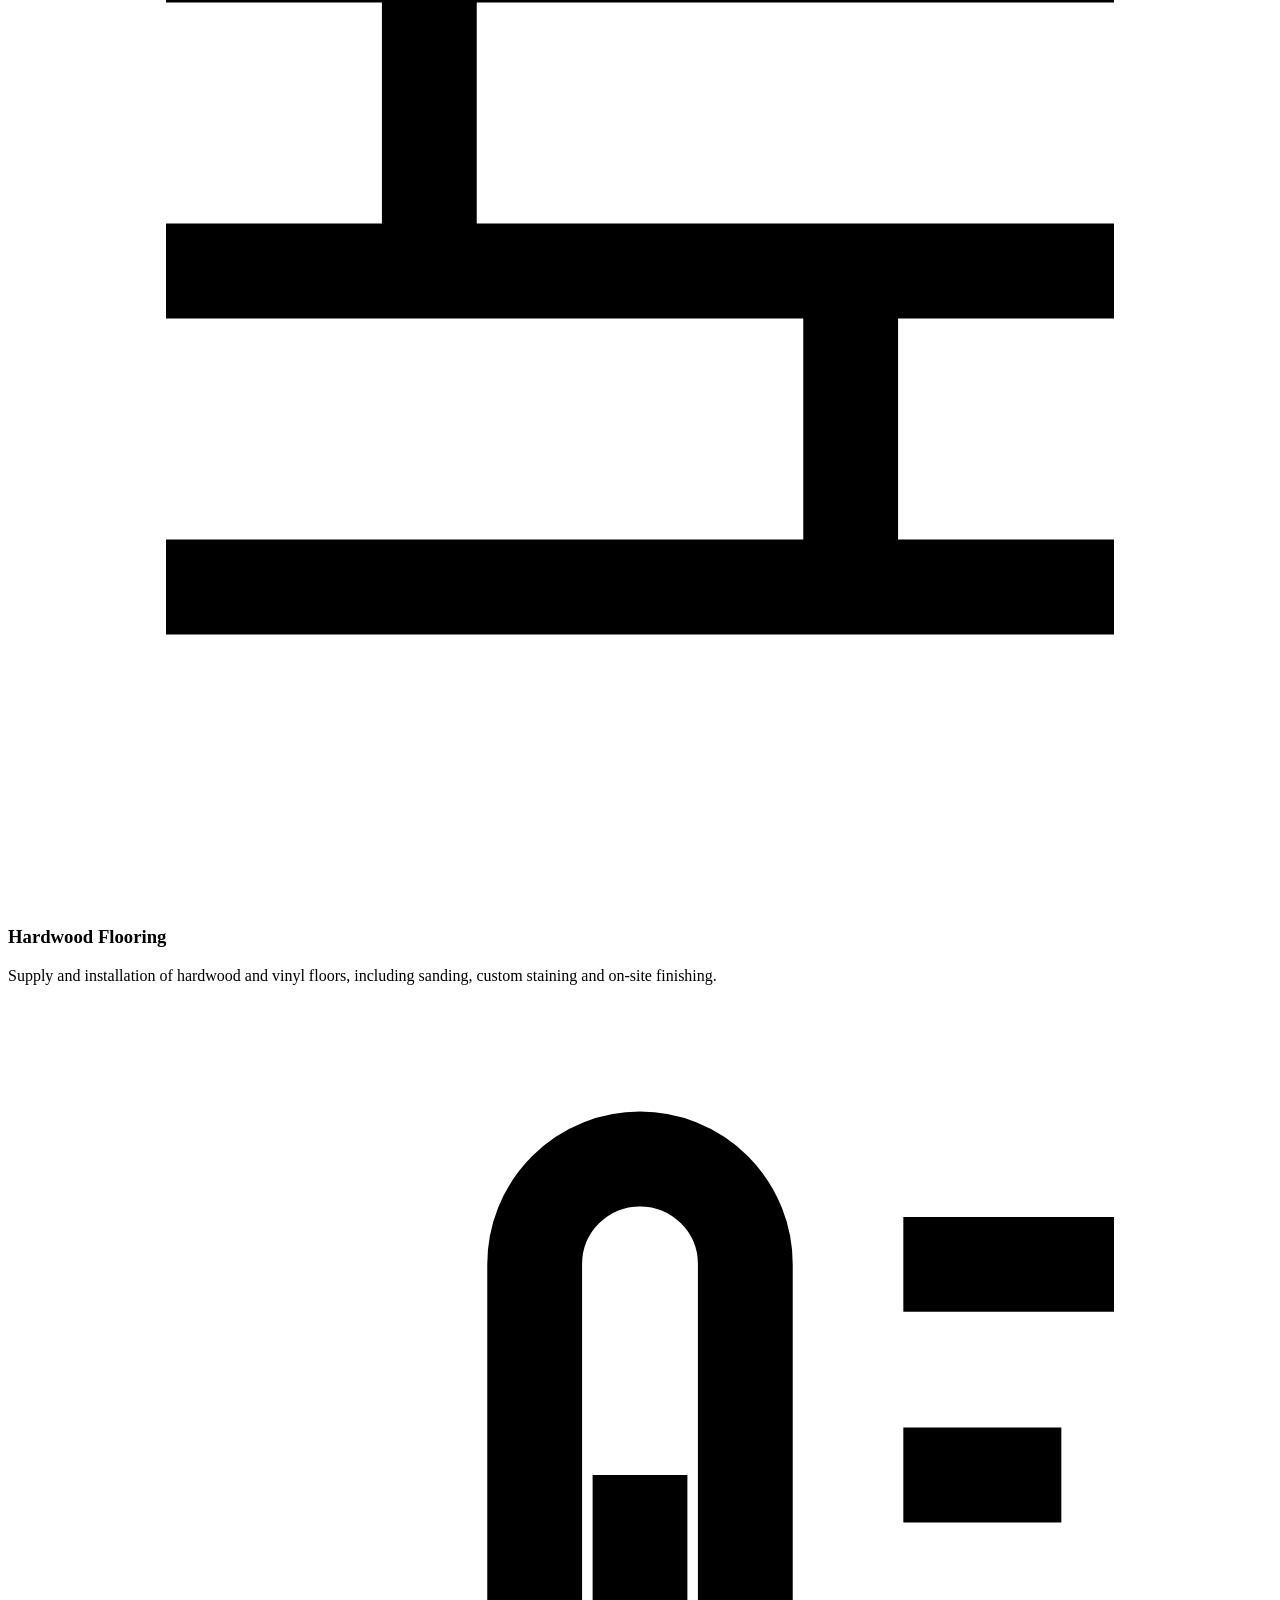
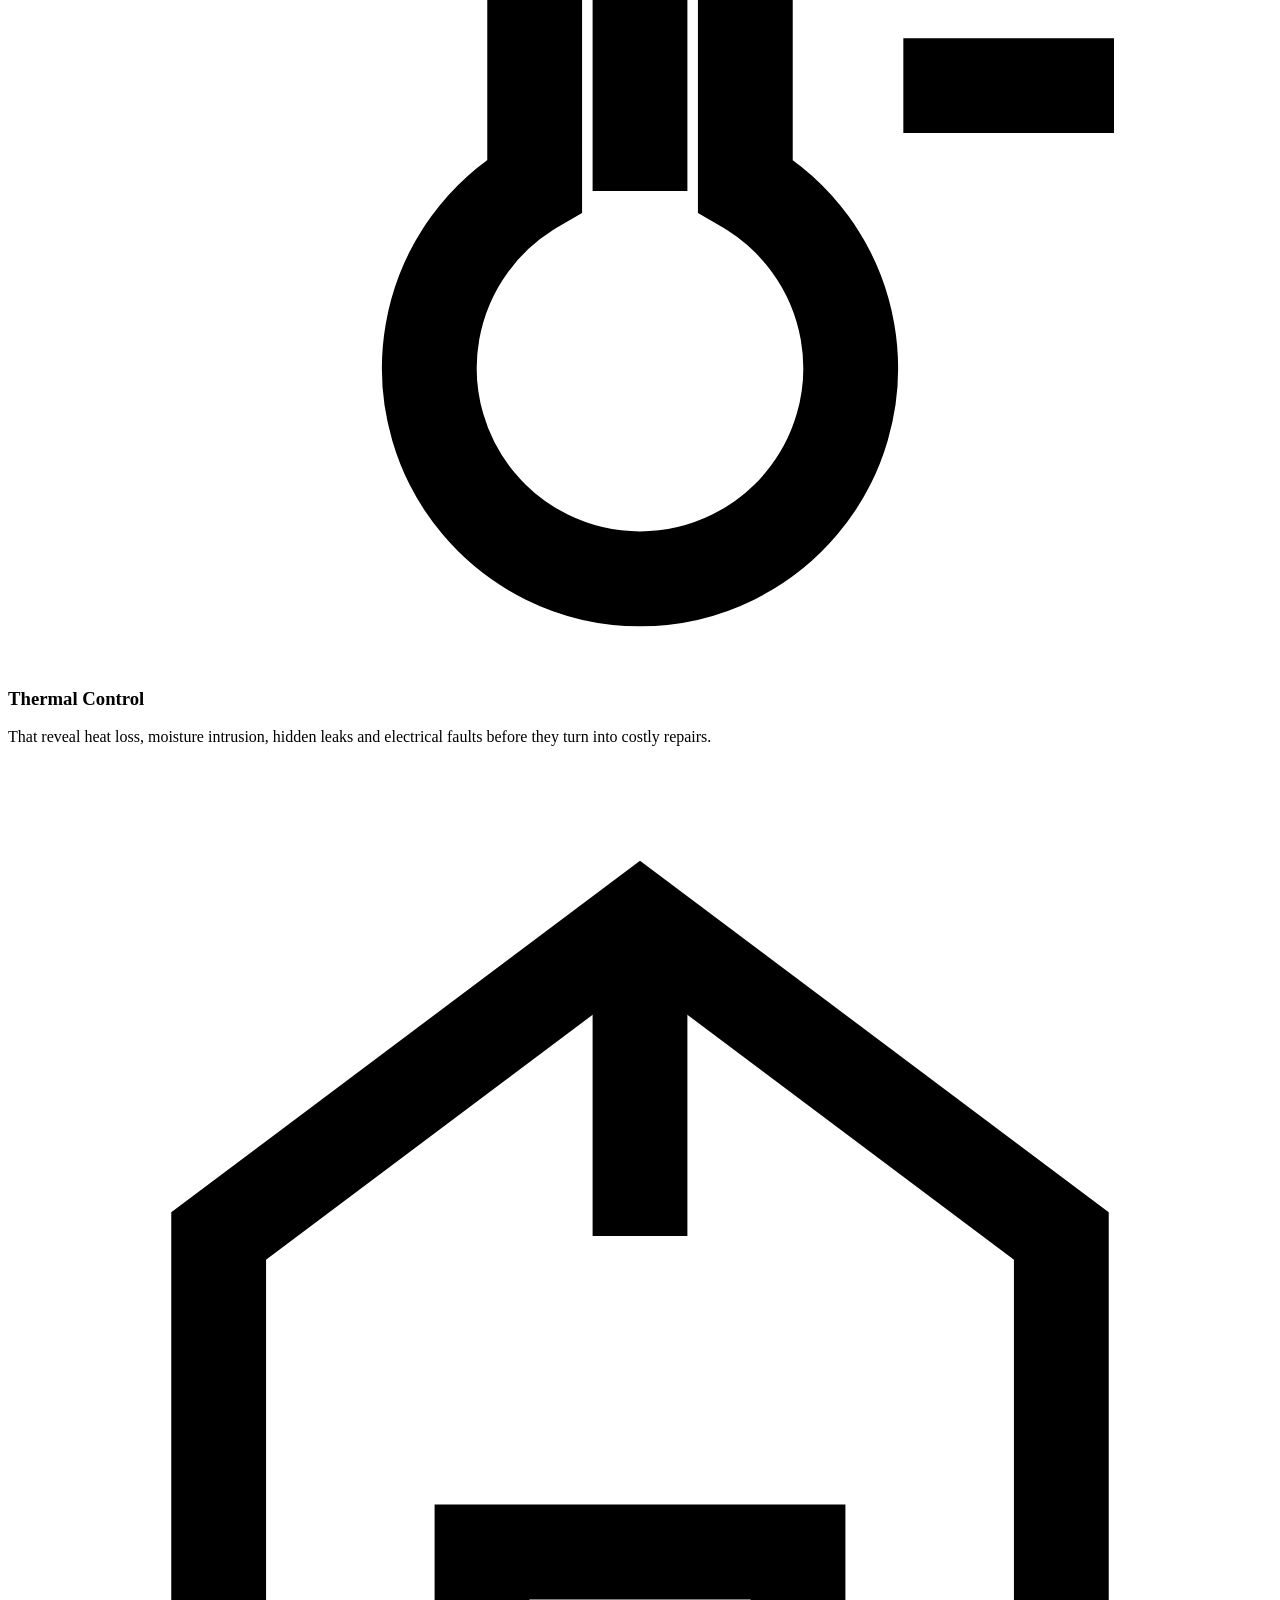
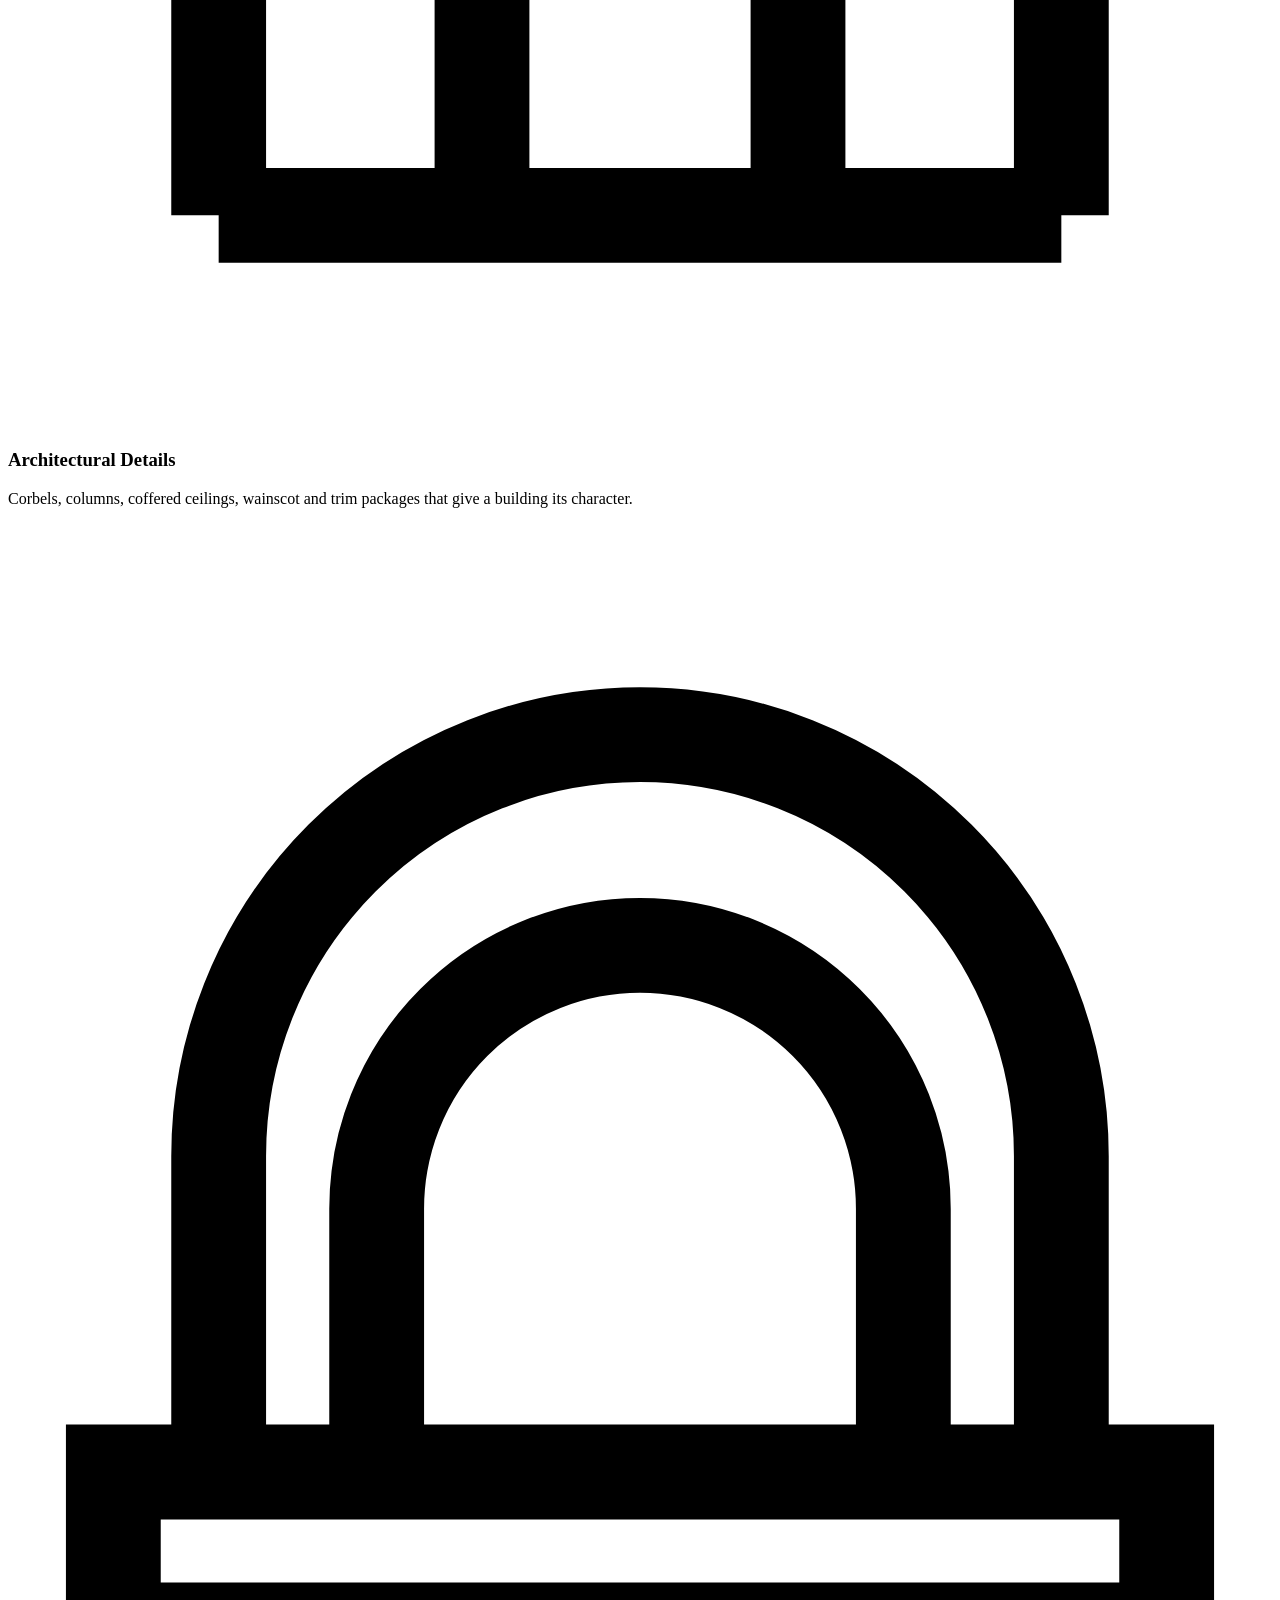
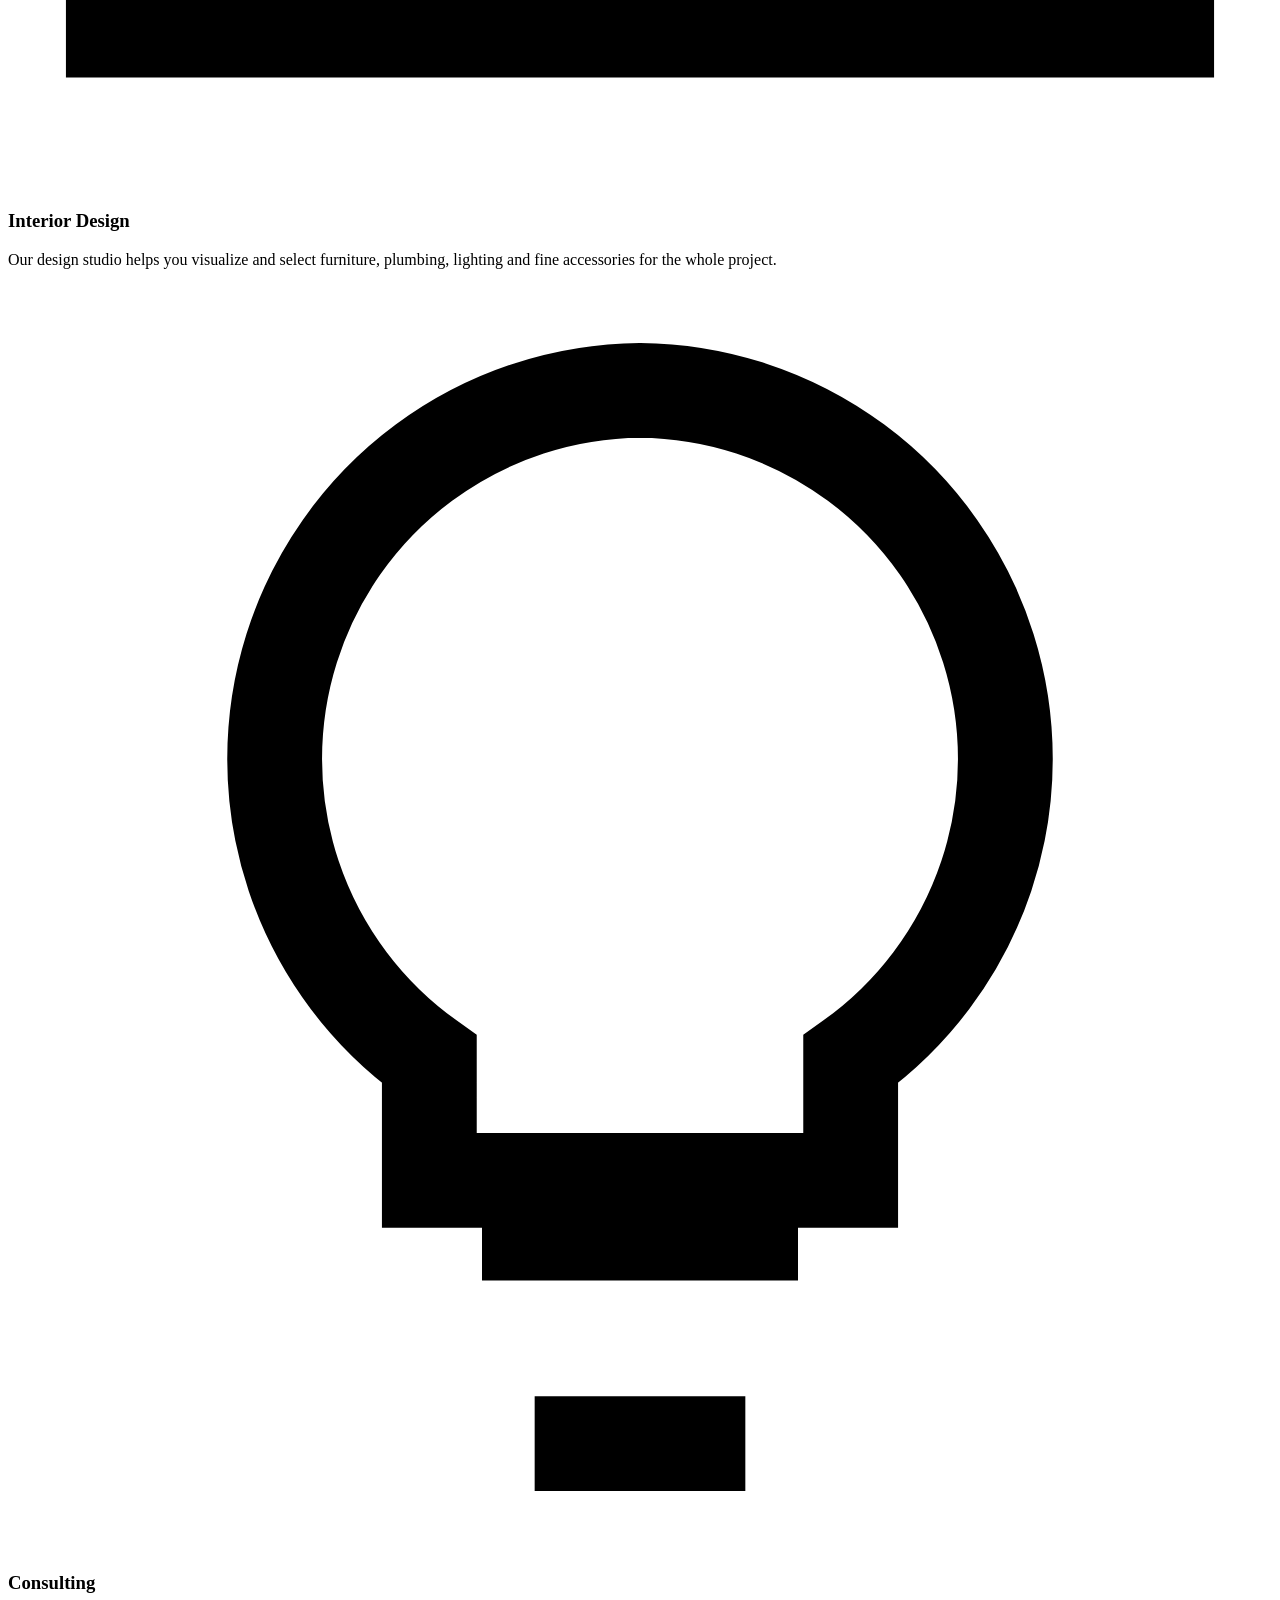
==== commit 7ff2d670: "Drop "Infrared inspections" from the Thermal Control card Co-Authored-By: Claude Fable 5.1 <noreply@" ====
--- a/index.html
+++ b/index.html
@@ -236,7 +236,7 @@
         <article class="service-card" id="thermal-control" data-reveal data-delay="70">
           <div class="service-icon"><svg viewBox="0 0 24 24" fill="none" stroke="currentColor" stroke-width="1.8"><path d="M14 14.9V5a2 2 0 0 0-4 0v9.9a4 4 0 1 0 4 0z"/><path d="M12 9v6"/><path d="M17 5h4M17 9h3M17 13h4"/></svg></div>
           <h3>Thermal Control</h3>
-          <p>Infrared inspections that reveal heat loss, moisture intrusion, hidden leaks and electrical faults before they turn into costly repairs.</p>
+          <p>That reveal heat loss, moisture intrusion, hidden leaks and electrical faults before they turn into costly repairs.</p>
         </article>
 
         <article class="service-card" id="architectural-details" data-reveal data-delay="140">
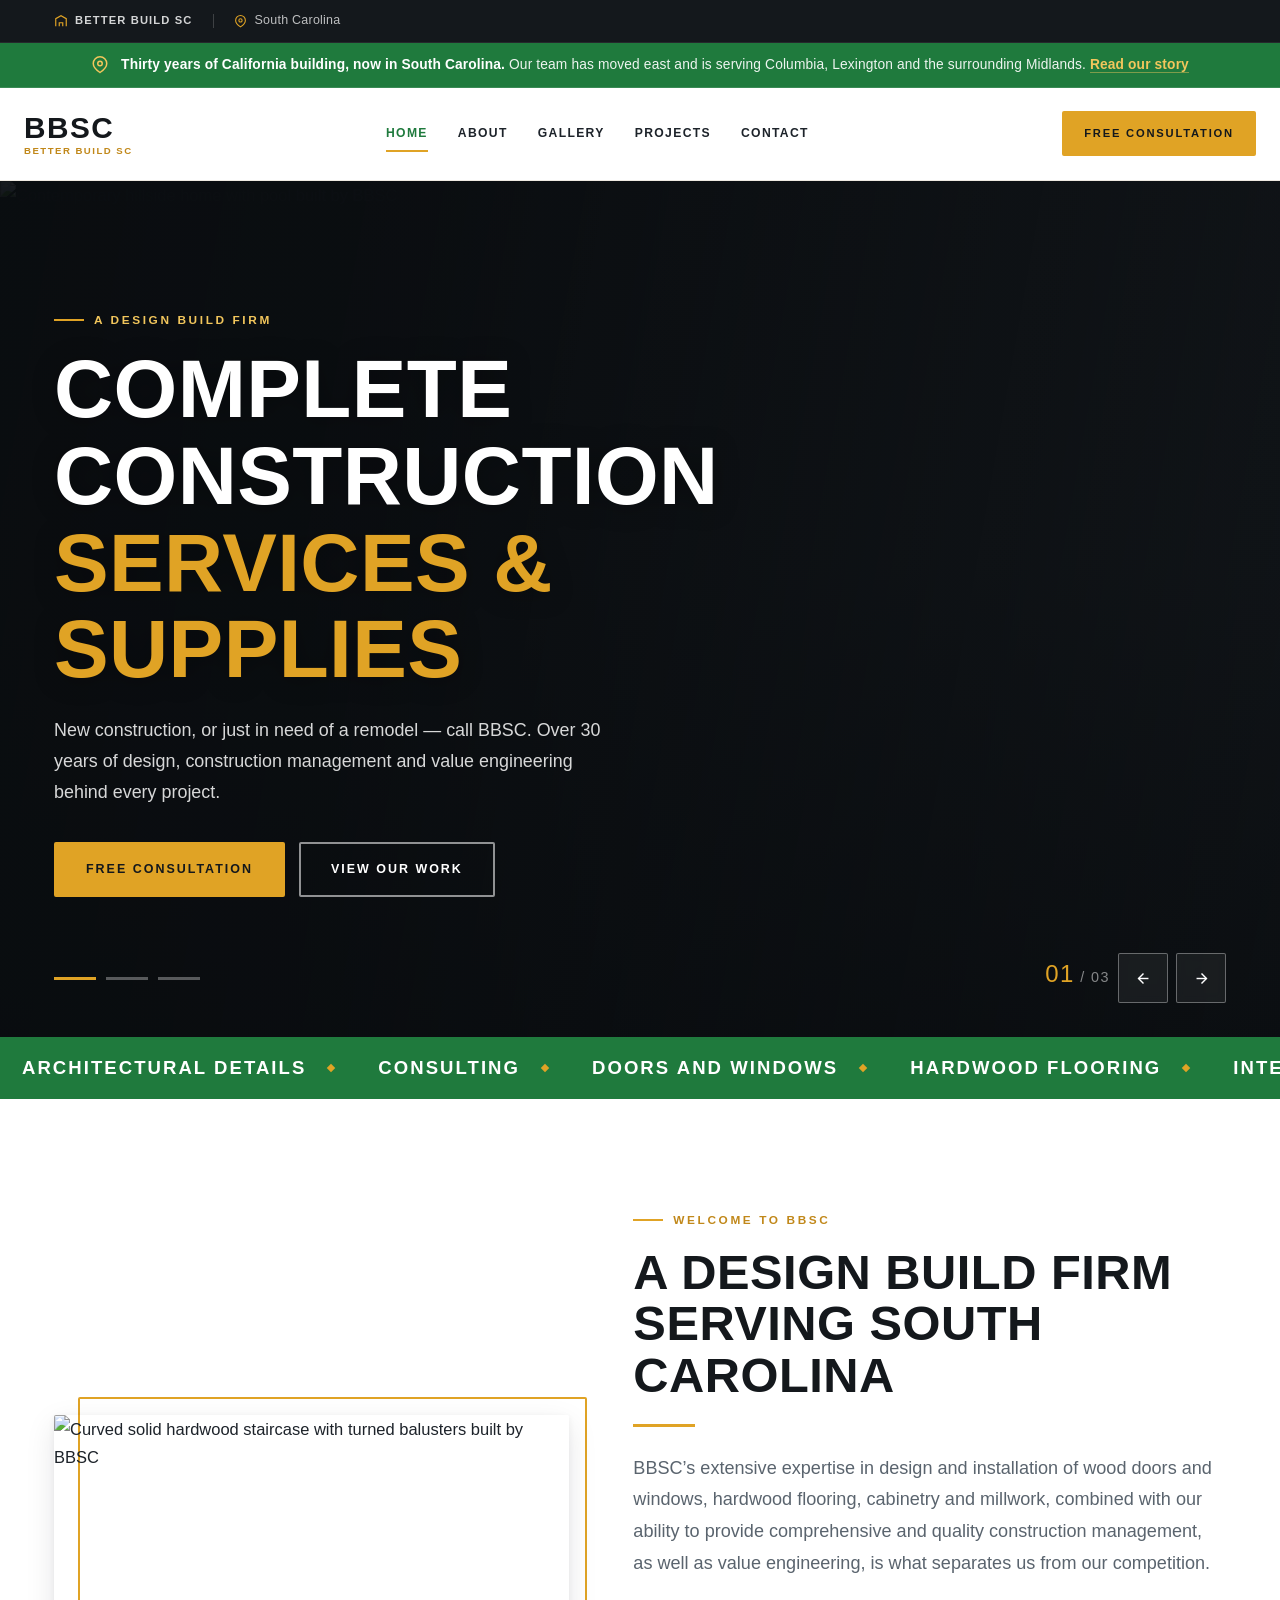
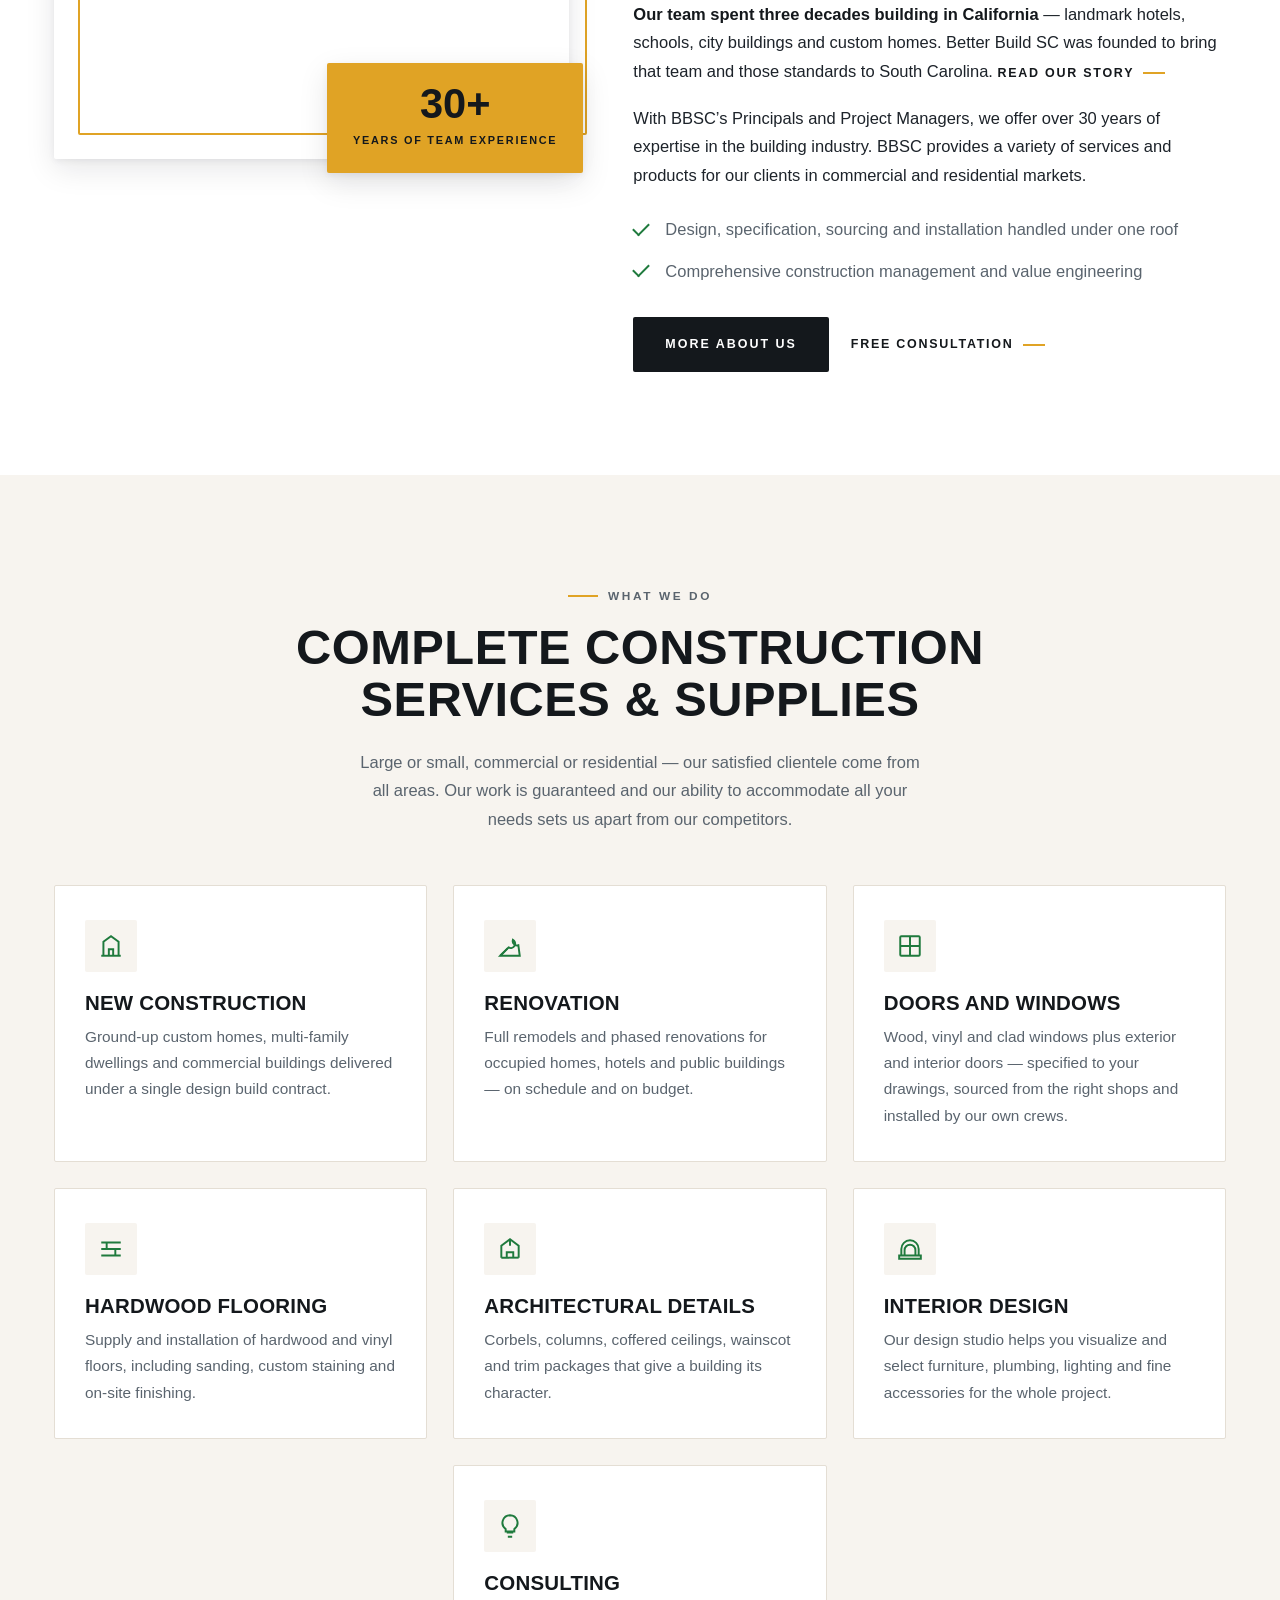
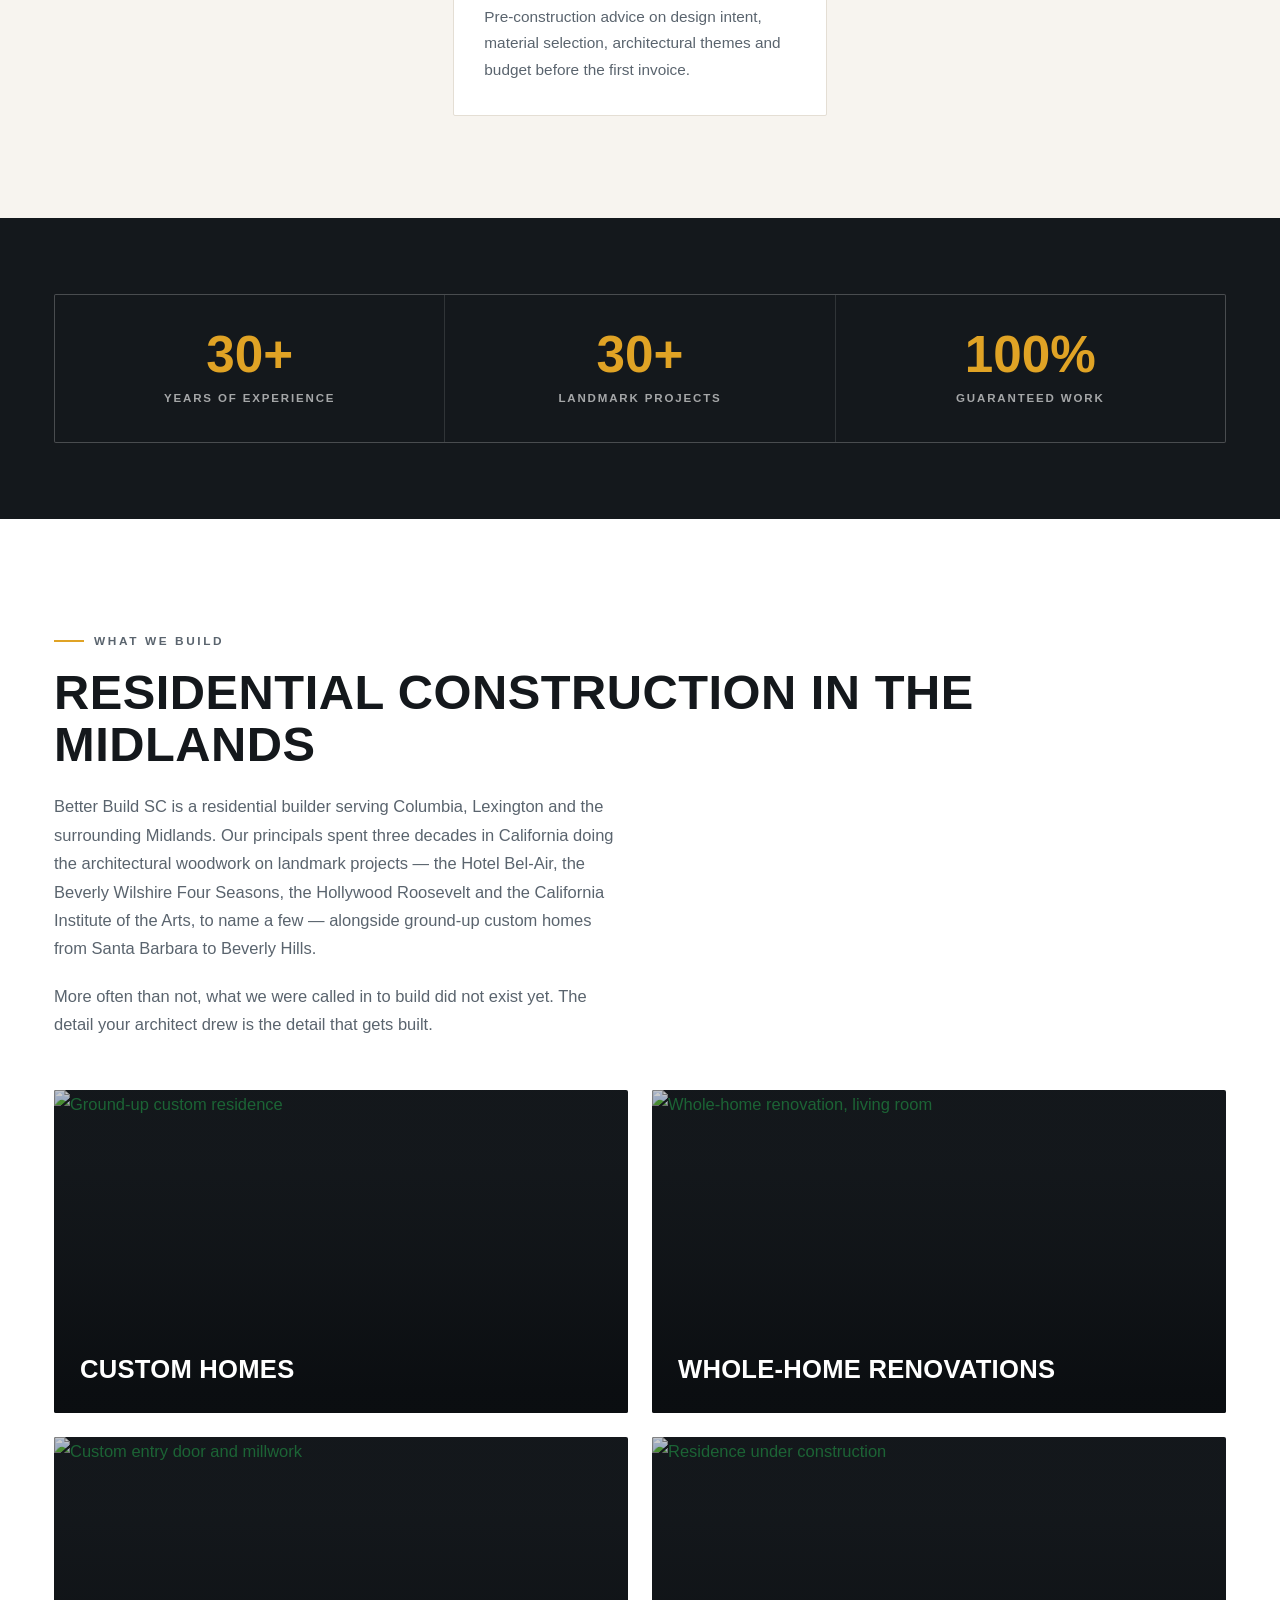
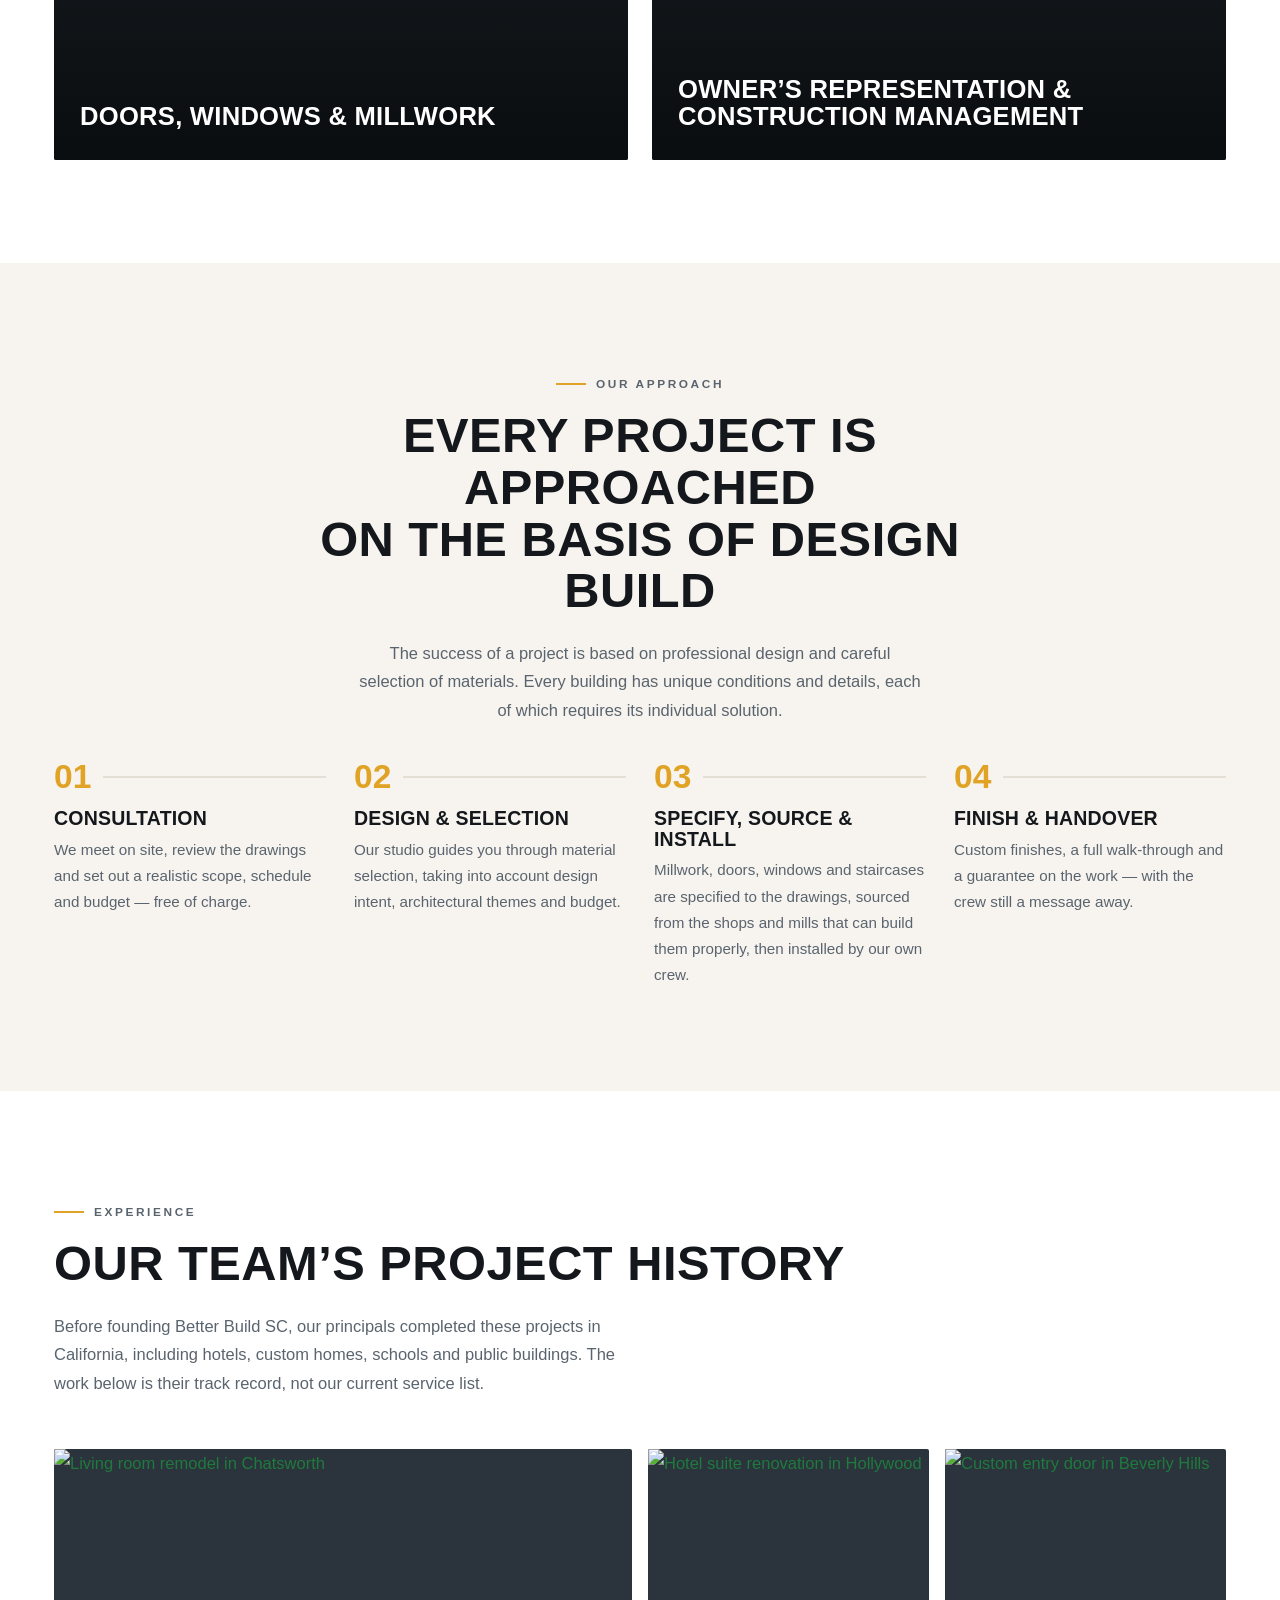
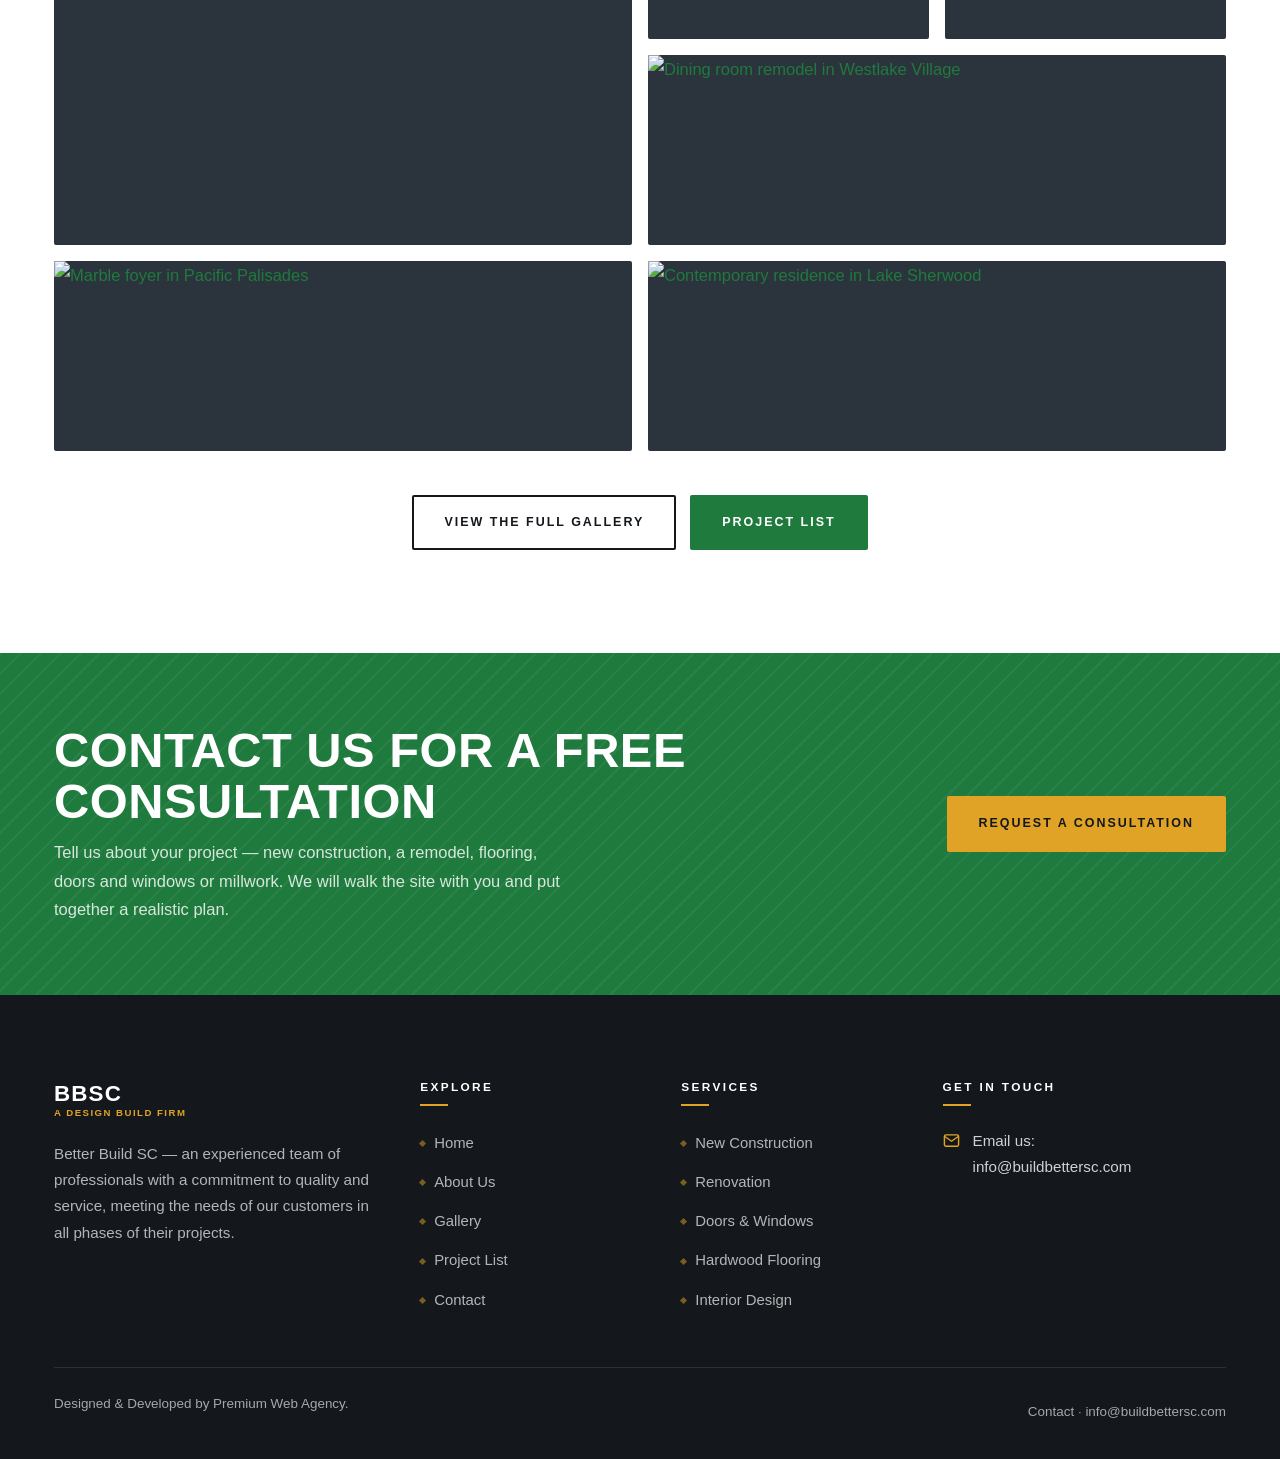
==== commit 2d14e079: "Changes done" ====
--- a/index.html
+++ b/index.html
@@ -86,7 +86,7 @@
     <a href="contact.html">Contact</a>
   </nav>
   <div class="drawer-foot">
-    <a href="mailto:info@betterbuildsc.com">info@betterbuildsc.com</a>
+    <a href="mailto:info@buildbettersc.com">info@buildbettersc.com</a>
     <span>South Carolina</span>
     <a class="btn btn--gold btn--sm" href="contact.html">Free Consultation</a>
   </div>
@@ -116,9 +116,9 @@
         </div>
 
         <div class="hero-panel">
-          <p class="eyebrow">Designed &amp; Built by Our Team</p>
+          <p class="eyebrow">Specified, Sourced &amp; Installed by Our Team</p>
           <h1>Custom Designed <em>Doors &amp; Windows</em></h1>
-          <p class="hero-text">Designed, manufactured and installed by our own team — wood, vinyl and clad windows, exterior and interior doors, staircases and architectural details.</p>
+          <p class="hero-text">Specified, sourced and installed by our own team — wood, vinyl and clad windows, exterior and interior doors, staircases and architectural details.</p>
           <div class="btn-row">
             <a class="btn btn--gold" href="gallery.html">See the Detail</a>
             <a class="btn btn--ghost" href="about.html">Our Approach</a>
@@ -167,7 +167,6 @@
         <span class="ticker-item">Interior Design</span>
         <span class="ticker-item">New Construction</span>
         <span class="ticker-item">Renovation</span>
-        <span class="ticker-item">Thermal Control</span>
       </div>
     </div>
   </div>
@@ -188,7 +187,7 @@
         <p><strong>Our team spent three decades building in California</strong> &mdash; landmark hotels, schools, city buildings and custom homes. Better Build SC was founded to bring that team and those standards to South Carolina. <a class="link-arrow" href="about.html#our-move">Read our story</a></p>
         <p>With BBSC’s Principals and Project Managers, we offer over 30 years of expertise in the building industry. BBSC provides a variety of services and products for our clients in commercial and residential markets.</p>
         <ul class="check-list">
-          <li>Design, manufacturing and installation handled under one roof</li>
+          <li>Design, specification, sourcing and installation handled under one roof</li>
           <li>Comprehensive construction management and value engineering</li>
         </ul>
         <div class="btn-row" style="margin-top:32px">
@@ -224,7 +223,7 @@
         <article class="service-card" id="doors-and-windows" data-reveal data-delay="140">
           <div class="service-icon"><svg viewBox="0 0 24 24" fill="none" stroke="currentColor" stroke-width="1.8"><rect x="3" y="3" width="18" height="18" rx="1"/><path d="M12 3v18M3 12h18"/></svg></div>
           <h3>Doors and Windows</h3>
-          <p>Wood, vinyl and clad windows plus exterior and interior doors — custom designed, manufactured and installed by our own crews.</p>
+          <p>Wood, vinyl and clad windows plus exterior and interior doors — specified to your drawings, sourced from the right shops and installed by our own crews.</p>
         </article>
 
         <article class="service-card" id="hardwood-flooring" data-reveal data-delay="0">
@@ -233,25 +232,19 @@
           <p>Supply and installation of hardwood and vinyl floors, including sanding, custom staining and on-site finishing.</p>
         </article>
 
-        <article class="service-card" id="thermal-control" data-reveal data-delay="70">
-          <div class="service-icon"><svg viewBox="0 0 24 24" fill="none" stroke="currentColor" stroke-width="1.8"><path d="M14 14.9V5a2 2 0 0 0-4 0v9.9a4 4 0 1 0 4 0z"/><path d="M12 9v6"/><path d="M17 5h4M17 9h3M17 13h4"/></svg></div>
-          <h3>Thermal Control</h3>
-          <p>That reveal heat loss, moisture intrusion, hidden leaks and electrical faults before they turn into costly repairs.</p>
-        </article>
-
-        <article class="service-card" id="architectural-details" data-reveal data-delay="140">
+        <article class="service-card" id="architectural-details" data-reveal data-delay="70">
           <div class="service-icon"><svg viewBox="0 0 24 24" fill="none" stroke="currentColor" stroke-width="1.8"><path d="M4 20h16"/><path d="M4 20V9l8-6 8 6v11"/><path d="M9 20v-5h6v5"/><path d="M12 3v6"/></svg></div>
           <h3>Architectural Details</h3>
           <p>Corbels, columns, coffered ceilings, wainscot and trim packages that give a building its character.</p>
         </article>
 
-        <article class="service-card" id="interior-design" data-reveal data-delay="0">
+        <article class="service-card" id="interior-design" data-reveal data-delay="140">
           <div class="service-icon"><svg viewBox="0 0 24 24" fill="none" stroke="currentColor" stroke-width="1.8"><path d="M4 18v-6a8 8 0 0 1 16 0v6"/><path d="M2 18h20v3H2z"/><path d="M7 18v-5a5 5 0 0 1 10 0v5"/></svg></div>
           <h3>Interior Design</h3>
           <p>Our design studio helps you visualize and select furniture, plumbing, lighting and fine accessories for the whole project.</p>
         </article>
 
-        <article class="service-card" id="consulting" data-reveal data-delay="70">
+        <article class="service-card" id="consulting" data-reveal data-delay="0">
           <div class="service-icon"><svg viewBox="0 0 24 24" fill="none" stroke="currentColor" stroke-width="1.8"><path d="M9 18h6"/><path d="M10 22h4"/><path d="M12 2a7 7 0 0 0-4 12.7V17h8v-2.3A7 7 0 0 0 12 2z"/></svg></div>
           <h3>Consulting</h3>
           <p>Pre-construction advice on design intent, material selection, architectural themes and budget before the first invoice.</p>
@@ -266,7 +259,6 @@
       <div class="stats" data-reveal>
         <div class="stat"><b><span data-count="30" data-suffix="+">0</span></b><span>Years of Experience</span></div>
         <div class="stat"><b><span data-count="30" data-suffix="+">0</span></b><span>Landmark Projects</span></div>
-        <div class="stat"><b><span data-count="6">0</span></b><span>Market Sectors</span></div>
         <div class="stat"><b><span data-count="100" data-suffix="%">0</span></b><span>Guaranteed Work</span></div>
       </div>
     </div>
@@ -276,63 +268,42 @@
   <section class="section">
     <div class="container">
       <div class="section-head" data-reveal>
-        <p class="eyebrow">Where We Build</p>
-        <h2>Commercial &amp; Residential Markets</h2>
-        <p>Our principals spent more than 30 years building across California &mdash; hotels, schools, public buildings and custom homes. Better Build SC brings that experience to Columbia, Lexington and the surrounding Midlands.</p>
-      </div>
-
-      <div class="tile-grid">
-        <a class="tile" href="projects.html#hotels" data-reveal data-delay="0">
-          <img src="images/bel-air-exterior-thumb.jpg" alt="Hotel courtyard renovation" loading="lazy">
-          <span class="tile-count">6 Projects</span>
+        <p class="eyebrow">What We Build</p>
+        <h2>Residential Construction in the Midlands</h2>
+        <p>Better Build SC is a residential builder serving Columbia, Lexington and the surrounding Midlands. Our principals spent three decades in California doing the architectural woodwork on landmark projects &mdash; the Hotel Bel-Air, the Beverly Wilshire Four Seasons, the Hollywood Roosevelt and the California Institute of the Arts, to name a few &mdash; alongside ground-up custom homes from Santa Barbara to Beverly Hills.</p>
+        <p>More often than not, what we were called in to build did not exist yet. The detail your architect drew is the detail that gets built.</p>
+      </div>
+
+      <div class="tile-grid tile-grid--four">
+        <a class="tile" href="gallery.html" data-reveal data-delay="0">
+          <img src="images/palisades-exterior-thumb.jpg" alt="Ground-up custom residence" loading="lazy">
           <div class="tile-body">
-            <h3>Hotels</h3>
-            <p>Hotel Bel Air, the Beverly Wilshire Four Seasons, the Hollywood Roosevelt and more.</p>
+            <h3>Custom Homes</h3>
+            <p>Ground-up custom residences, from first sketch through final walk-through, under a single design build contract.</p>
           </div>
         </a>
 
         <a class="tile" href="gallery.html" data-reveal data-delay="70">
-          <img src="images/palisades-exterior-thumb.jpg" alt="Custom luxury residence" loading="lazy">
-          <span class="tile-count">Custom</span>
+          <img src="images/chatsworth-living-room-thumb.jpg" alt="Whole-home renovation, living room" loading="lazy">
           <div class="tile-body">
-            <h3>Luxury Homes</h3>
-            <p>Ground-up custom residences and whole-home remodels from Santa Barbara to Beverly Hills.</p>
-          </div>
-        </a>
-
-        <a class="tile" href="projects.html#city" data-reveal data-delay="140">
-          <img src="images/lake-arrowhead-stone-house-thumb.jpg" alt="Public and institutional buildings" loading="lazy">
-          <span class="tile-count">7 Projects</span>
+            <h3>Whole-Home Renovations</h3>
+            <p>Full remodels and phased renovations for occupied homes &mdash; kitchens, baths, additions and structural work, on schedule and on budget.</p>
+          </div>
+        </a>
+
+        <a class="tile" href="gallery.html" data-reveal data-delay="140">
+          <img src="images/beverly-hills-entry-door-thumb.jpg" alt="Custom entry door and millwork" loading="lazy">
           <div class="tile-body">
-            <h3>City / Public / Schools</h3>
-            <p>Libraries, recreation centers, elementary and high schools, and the California Institute of the Arts.</p>
-          </div>
-        </a>
-
-        <a class="tile" href="projects.html#automotive" data-reveal data-delay="0">
-          <img src="images/westlake-windows-thumb.jpg" alt="Automotive dealership glazing" loading="lazy">
-          <span class="tile-count">4 Projects</span>
+            <h3>Doors, Windows &amp; Millwork</h3>
+            <p>Three decades of architectural woodwork on landmark hotels and public buildings. We specify, source and install to a standard most builders leave to a subcontractor&rsquo;s discretion, and when what you want doesn&rsquo;t exist off the shelf, we know how to get it made.</p>
+          </div>
+        </a>
+
+        <a class="tile" href="contact.html" data-reveal data-delay="210">
+          <img src="images/lake-sherwood-construction-thumb.jpg" alt="Residence under construction" loading="lazy">
           <div class="tile-body">
-            <h3>Automotive</h3>
-            <p>Rolls Royce &amp; Bentley, Maserati and Acura of Westlake, plus BMW of North America.</p>
-          </div>
-        </a>
-
-        <a class="tile" href="projects.html#multi-resident" data-reveal data-delay="70">
-          <img src="images/bel-air-framing-thumb.jpg" alt="Multi-resident complex under construction" loading="lazy">
-          <span class="tile-count">6 Projects</span>
-          <div class="tile-body">
-            <h3>Multi-Resident Complexes</h3>
-            <p>High end condominiums and apartment communities across Los Angeles and Santa Barbara.</p>
-          </div>
-        </a>
-
-        <a class="tile" href="projects.html#restaurants" data-reveal data-delay="140">
-          <img src="images/bel-air-courtyard-thumb.jpg" alt="Restaurant patio build-out" loading="lazy">
-          <span class="tile-count">3 Brands</span>
-          <div class="tile-body">
-            <h3>Restaurants</h3>
-            <p>Granville Restaurants, Jersey Mike’s and Natural Café locations throughout California.</p>
+            <h3>Owner&rsquo;s Representation &amp; Construction Management</h3>
+            <p>Building with someone else? We represent your interests through design, bidding and construction, reviewing scope, pricing and schedule, and catching problems while they are still cheap to fix.</p>
           </div>
         </a>
       </div>
@@ -358,8 +329,8 @@
           <p>Our studio guides you through material selection, taking into account design intent, architectural themes and budget.</p>
         </div>
         <div class="step" data-reveal data-delay="140">
-          <h3>Manufacture &amp; Build</h3>
-          <p>Millwork, doors, windows and staircases are produced by our own team, then installed by the same crew that built them.</p>
+          <h3>Specify, Source &amp; Install</h3>
+          <p>Millwork, doors, windows and staircases are specified to the drawings, sourced from the shops and mills that can build them properly, then installed by our own crew.</p>
         </div>
         <div class="step" data-reveal data-delay="210">
           <h3>Finish &amp; Handover</h3>
@@ -373,9 +344,9 @@
   <section class="section">
     <div class="container">
       <div class="section-head" data-reveal>
-        <p class="eyebrow">Selected Work</p>
-        <h2>Recent Projects</h2>
-        <p>A sample of hotel renovations and residential remodels completed across Southern California.</p>
+        <p class="eyebrow">Experience</p>
+        <h2>Our Team&rsquo;s Project History</h2>
+        <p>Before founding Better Build SC, our principals completed these projects in California, including hotels, custom homes, schools and public buildings. The work below is their track record, not our current service list.</p>
       </div>
 
       <div class="mosaic" data-reveal>
@@ -460,7 +431,6 @@
           <li><a href="index.html#renovation">Renovation</a></li>
           <li><a href="index.html#doors-and-windows">Doors &amp; Windows</a></li>
           <li><a href="index.html#hardwood-flooring">Hardwood Flooring</a></li>
-          <li><a href="index.html#thermal-control">Thermal Control</a></li>
           <li><a href="index.html#interior-design">Interior Design</a></li>
         </ul>
       </div>
@@ -470,7 +440,7 @@
         <div class="footer-contact">
           <div>
             <svg viewBox="0 0 24 24" fill="none" stroke="currentColor" stroke-width="2" aria-hidden="true"><rect x="2" y="4" width="20" height="16" rx="2"/><path d="m22 6-10 7L2 6"/></svg>
-            <span>Email us:<br><a href="mailto:info@betterbuildsc.com">info@betterbuildsc.com</a></span>
+            <span>Email us:<br><a href="mailto:info@buildbettersc.com">info@buildbettersc.com</a></span>
           </div>
         </div>
       </div>
@@ -479,7 +449,7 @@
 
     <div class="footer-bottom">
       <p><a href="https://premiumwebagency.com/">Designed & Developed by Premium Web Agency.</a></p>
-      <p><a href="contact.html">Contact</a> · <a href="mailto:info@betterbuildsc.com">info@betterbuildsc.com</a></p>
+      <p><a href="contact.html">Contact</a> · <a href="mailto:info@buildbettersc.com">info@buildbettersc.com</a></p>
     </div>
   </div>
 </footer>
--- a/css/style.css
+++ b/css/style.css
@@ -0,0 +1,2194 @@
+/* ==========================================================================
+   Better Build SC — buildbettersc.com
+   Stylesheet
+   --------------------------------------------------------------------------
+   1.  Tokens & reset
+   2.  Typography & helpers
+   3.  Buttons
+   4.  Top bar / header / navigation
+   5.  Hero slider
+   6.  Page hero (inner pages)
+   7.  Sections & shared blocks
+   8.  Home page blocks
+   9.  Gallery
+   10. Project list
+   11. Supply & install grid
+   12. Contact & forms
+   13. Footer & utilities
+   14. Motion & responsive
+   ========================================================================== */
+
+/* 1. Tokens & reset ======================================================= */
+
+:root {
+  /* Brand — sampled from the BBSC badge */
+  --green: #1f7a3d;
+  --green-dk: #155c2d;
+  --green-lt: #2f9a52;
+  --gold: #e0a325;
+  --gold-dk: #c1881a;
+  --gold-lt: #f2c65c;
+
+  /* Neutrals */
+  --ink: #14181c;
+  --ink-2: #1d232a;
+  --ink-3: #2b333c;
+  --slate: #5a646e;
+  --slate-lt: #8b949d;
+  --line: #e4ded4;
+  --line-2: #efeae2;
+  --sand: #f7f4ef;
+  --sand-2: #efe9e0;
+  --paper: #ffffff;
+
+  /* Type */
+  --display: "Barlow Condensed", "Arial Narrow", Impact, sans-serif;
+  --body: "Inter", -apple-system, BlinkMacSystemFont, "Segoe UI", Roboto, Helvetica, Arial, sans-serif;
+
+  /* Metrics */
+  --wrap: 1220px;
+  --wrap-narrow: 880px;
+  --gutter: 24px;
+  --header-h: 92px;
+  --radius: 2px;
+
+  --shadow-sm: 0 1px 2px rgba(20, 24, 28, .06), 0 4px 14px rgba(20, 24, 28, .06);
+  --shadow-md: 0 10px 30px rgba(20, 24, 28, .10), 0 2px 6px rgba(20, 24, 28, .06);
+  --shadow-lg: 0 24px 60px rgba(20, 24, 28, .18);
+
+  --ease: cubic-bezier(.22, .61, .36, 1);
+}
+
+*,
+*::before,
+*::after { box-sizing: border-box; }
+
+html {
+  -webkit-text-size-adjust: 100%;
+  scroll-behavior: smooth;
+  scroll-padding-top: 110px;
+}
+
+body {
+  margin: 0;
+  background: var(--paper);
+  color: var(--ink-2);
+  font-family: var(--body);
+  font-size: 16.5px;
+  line-height: 1.72;
+  -webkit-font-smoothing: antialiased;
+  -moz-osx-font-smoothing: grayscale;
+  overflow-x: hidden;
+}
+
+body.is-locked { overflow: hidden; }
+
+img,
+svg,
+video { max-width: 100%; display: block; }
+
+a { color: var(--green); text-decoration: none; transition: color .2s var(--ease); }
+a:hover { color: var(--gold-dk); }
+
+button { font: inherit; color: inherit; }
+
+hr {
+  border: 0;
+  border-top: 1px solid var(--line);
+  margin: 42px 0;
+}
+
+::selection { background: var(--gold); color: var(--ink); }
+
+:focus-visible {
+  outline: 3px solid var(--gold);
+  outline-offset: 3px;
+}
+
+.skip-link {
+  position: absolute;
+  left: -9999px;
+  top: 0;
+  z-index: 200;
+  background: var(--ink);
+  color: #fff;
+  padding: 12px 20px;
+  font-weight: 600;
+}
+.skip-link:focus { left: 12px; top: 12px; color: #fff; }
+
+/* 2. Typography & helpers ================================================= */
+
+h1, h2, h3, h4, h5 {
+  font-family: var(--display);
+  color: var(--ink);
+  font-weight: 700;
+  line-height: 1.06;
+  letter-spacing: .01em;
+  margin: 0 0 .45em;
+  text-transform: uppercase;
+}
+
+h1 { font-size: clamp(2.6rem, 6vw, 4.6rem); }
+h2 { font-size: clamp(2rem, 4vw, 3.05rem); }
+h3 { font-size: clamp(1.35rem, 2.2vw, 1.75rem); }
+h4 { font-size: 1.18rem; letter-spacing: .04em; }
+
+p { margin: 0 0 1.15em; }
+p:last-child { margin-bottom: 0; }
+
+strong { font-weight: 600; color: var(--ink); }
+
+.container {
+  width: 100%;
+  max-width: var(--wrap);
+  margin-inline: auto;
+  padding-inline: var(--gutter);
+}
+
+.container--narrow { max-width: var(--wrap-narrow); }
+
+.eyebrow {
+  display: inline-flex;
+  align-items: center;
+  gap: 10px;
+  font-family: var(--body);
+  font-size: .74rem;
+  font-weight: 600;
+  letter-spacing: .22em;
+  text-transform: uppercase;
+  color: var(--gold-dk);
+  margin: 0 0 16px;
+}
+
+.eyebrow::before {
+  content: "";
+  width: 30px;
+  height: 2px;
+  background: var(--gold);
+  flex: none;
+}
+
+.eyebrow--center { justify-content: center; }
+.eyebrow--light { color: var(--gold-lt); }
+
+.lede {
+  font-size: 1.13rem;
+  line-height: 1.75;
+  color: var(--slate);
+}
+
+.section-head { margin-bottom: 52px; }
+.section-head--center { text-align: center; max-width: 760px; margin-inline: auto; }
+.section-head--center .eyebrow { justify-content: center; }
+.section-head p { color: var(--slate); max-width: 62ch; }
+.section-head--center p { margin-inline: auto; }
+
+.rule {
+  width: 62px;
+  height: 3px;
+  background: var(--gold);
+  margin: 0 0 26px;
+}
+.rule--center { margin-inline: auto; }
+
+.text-center { text-align: center; }
+.muted { color: var(--slate); }
+.nowrap { white-space: nowrap; }
+
+/* 3. Buttons ============================================================== */
+
+.btn {
+  --btn-bg: var(--gold);
+  --btn-fg: var(--ink);
+  --btn-bd: var(--gold);
+  display: inline-flex;
+  align-items: center;
+  justify-content: center;
+  gap: 10px;
+  padding: 15px 30px;
+  border: 2px solid var(--btn-bd);
+  background: var(--btn-bg);
+  color: var(--btn-fg);
+  font-family: var(--body);
+  font-size: .78rem;
+  font-weight: 700;
+  letter-spacing: .16em;
+  text-transform: uppercase;
+  border-radius: var(--radius);
+  cursor: pointer;
+  position: relative;
+  overflow: hidden;
+  transition: background .25s var(--ease), color .25s var(--ease),
+              border-color .25s var(--ease), transform .25s var(--ease),
+              box-shadow .25s var(--ease);
+}
+
+.btn:hover {
+  transform: translateY(-2px);
+  box-shadow: 0 10px 24px rgba(20, 24, 28, .16);
+  color: var(--btn-fg);
+}
+
+.btn:active { transform: translateY(0); }
+
+.btn svg { width: 16px; height: 16px; flex: none; }
+
+.btn--gold:hover { --btn-bg: var(--gold-dk); --btn-bd: var(--gold-dk); color: #fff; }
+
+.btn--green { --btn-bg: var(--green); --btn-bd: var(--green); --btn-fg: #fff; }
+.btn--green:hover { --btn-bg: var(--green-dk); --btn-bd: var(--green-dk); }
+
+.btn--dark { --btn-bg: var(--ink); --btn-bd: var(--ink); --btn-fg: #fff; }
+.btn--dark:hover { --btn-bg: var(--green); --btn-bd: var(--green); }
+
+.btn--outline {
+  --btn-bg: transparent;
+  --btn-fg: var(--ink);
+  --btn-bd: var(--ink);
+}
+.btn--outline:hover { --btn-bg: var(--ink); --btn-fg: #fff; }
+
+.btn--ghost {
+  --btn-bg: transparent;
+  --btn-fg: #fff;
+  --btn-bd: rgba(255, 255, 255, .55);
+}
+.btn--ghost:hover { --btn-bg: #fff; --btn-fg: var(--ink); --btn-bd: #fff; }
+
+.btn--sm { padding: 11px 20px; font-size: .7rem; }
+.btn--lg { padding: 18px 38px; font-size: .82rem; }
+
+.btn-row {
+  display: flex;
+  flex-wrap: wrap;
+  gap: 14px;
+  align-items: center;
+}
+.btn-row--center { justify-content: center; }
+
+/* Text link with arrow */
+.link-arrow {
+  display: inline-flex;
+  align-items: center;
+  gap: 9px;
+  font-size: .78rem;
+  font-weight: 700;
+  letter-spacing: .14em;
+  text-transform: uppercase;
+  color: var(--ink);
+}
+.link-arrow::after {
+  content: "";
+  width: 22px;
+  height: 2px;
+  background: var(--gold);
+  transition: width .25s var(--ease);
+}
+.link-arrow:hover { color: var(--gold-dk); }
+.link-arrow:hover::after { width: 34px; }
+
+/* 4. Top bar / header / navigation ======================================== */
+
+.topbar {
+  background: var(--ink);
+  color: rgba(255, 255, 255, .72);
+  font-size: .78rem;
+  letter-spacing: .02em;
+  border-bottom: 1px solid rgba(255, 255, 255, .07);
+}
+
+.topbar .container {
+  display: flex;
+  align-items: center;
+  justify-content: space-between;
+  gap: 18px;
+  min-height: 42px;
+  padding-block: 6px;
+}
+
+.topbar-left,
+.topbar-right {
+  display: flex;
+  align-items: center;
+  gap: 10px 20px;
+  flex-wrap: wrap;
+}
+
+.topbar a { color: rgba(255, 255, 255, .82); }
+.topbar a:hover { color: var(--gold-lt); }
+
+.topbar-item {
+  display: inline-flex;
+  align-items: center;
+  gap: 8px;
+}
+
+.topbar-item svg {
+  width: 13px;
+  height: 13px;
+  color: var(--gold);
+  flex: none;
+}
+
+.topbar-sep {
+  width: 1px;
+  height: 14px;
+  background: rgba(255, 255, 255, .18);
+}
+
+.topbar-tag svg {
+  width: 14px;
+  height: 14px;
+  flex: none;
+  color: var(--gold);
+}
+
+.topbar-tag {
+  display: inline-flex;
+  align-items: center;
+  gap: 7px;
+  font-weight: 600;
+  color: var(--gold-lt);
+  letter-spacing: .1em;
+  text-transform: uppercase;
+  font-size: .7rem;
+}
+
+.site-header {
+  position: sticky;
+  top: 0;
+  z-index: 90;
+  background: rgba(255, 255, 255, .97);
+  backdrop-filter: saturate(160%) blur(8px);
+  border-bottom: 1px solid var(--line-2);
+  transition: box-shadow .3s var(--ease), background .3s var(--ease);
+}
+
+.site-header.is-stuck { box-shadow: 0 6px 24px rgba(20, 24, 28, .09); }
+
+/* The header needs more room than the standard text column. */
+.site-header .container { max-width: 1340px; }
+
+.header-inner {
+  display: flex;
+  align-items: center;
+  justify-content: space-between;
+  flex-wrap: nowrap;
+  gap: 20px;
+  min-height: var(--header-h);
+}
+
+.nav { min-width: 0; }
+
+.brand {
+  display: inline-flex;
+  align-items: center;
+  gap: 14px;
+  color: var(--ink);
+  flex: none;
+}
+
+.brand-text { line-height: 1.12; }
+
+.brand-name {
+  display: block;
+  font-family: var(--display);
+  font-size: 1.86rem;
+  font-weight: 700;
+  letter-spacing: .05em;
+  text-transform: uppercase;
+  color: var(--ink);
+}
+
+.brand-sub {
+  display: block;
+  font-size: .6rem;
+  font-weight: 600;
+  letter-spacing: .155em;
+  text-transform: uppercase;
+  color: var(--gold-dk);
+  margin-top: 2px;
+  white-space: nowrap;
+}
+
+.brand:hover .brand-name { color: var(--green); }
+
+.nav { display: flex; align-items: center; gap: 4px; }
+
+.nav a {
+  position: relative;
+  display: block;
+  padding: 10px 13px;
+  font-size: .76rem;
+  font-weight: 600;
+  letter-spacing: .11em;
+  text-transform: uppercase;
+  color: var(--ink-2);
+  white-space: nowrap;
+}
+
+.nav a::after {
+  content: "";
+  position: absolute;
+  left: 13px;
+  right: 13px;
+  bottom: 2px;
+  height: 2px;
+  background: var(--gold);
+  transform: scaleX(0);
+  transform-origin: left;
+  transition: transform .28s var(--ease);
+}
+
+.nav a:hover { color: var(--green); }
+.nav a:hover::after,
+.nav a[aria-current="page"]::after { transform: scaleX(1); }
+.nav a[aria-current="page"] { color: var(--green); }
+
+.header-cta { display: flex; align-items: center; gap: 14px; flex: none; }
+
+.nav-toggle {
+  display: none;
+  width: 46px;
+  height: 46px;
+  border: 1px solid var(--line);
+  background: var(--paper);
+  border-radius: var(--radius);
+  cursor: pointer;
+  padding: 0;
+  place-items: center;
+  flex: none;
+}
+
+.nav-toggle span {
+  display: block;
+  width: 21px;
+  height: 2px;
+  background: var(--ink);
+  margin: 4px auto;
+  transition: transform .3s var(--ease), opacity .2s var(--ease);
+}
+
+.nav-toggle[aria-expanded="true"] span:nth-child(1) { transform: translateY(6px) rotate(45deg); }
+.nav-toggle[aria-expanded="true"] span:nth-child(2) { opacity: 0; }
+.nav-toggle[aria-expanded="true"] span:nth-child(3) { transform: translateY(-6px) rotate(-45deg); }
+
+/* Mobile drawer */
+.drawer {
+  position: fixed;
+  inset: 0 0 0 auto;
+  width: min(400px, 88vw);
+  background: var(--ink);
+  color: #fff;
+  z-index: 120;
+  transform: translateX(100%);
+  transition: transform .38s var(--ease);
+  display: flex;
+  flex-direction: column;
+  padding: 26px 28px 34px;
+  overflow-y: auto;
+}
+
+.drawer.is-open { transform: translateX(0); }
+
+.drawer-head {
+  display: flex;
+  align-items: center;
+  justify-content: space-between;
+  padding-bottom: 20px;
+  border-bottom: 1px solid rgba(255, 255, 255, .12);
+}
+
+.drawer-brand .brand-name { color: #fff; font-size: 1.45rem; }
+.drawer-brand .brand-sub { color: var(--gold); }
+
+.drawer-close {
+  width: 42px;
+  height: 42px;
+  border: 1px solid rgba(255, 255, 255, .25);
+  background: transparent;
+  color: #fff;
+  font-size: 1.5rem;
+  line-height: 1;
+  cursor: pointer;
+  border-radius: var(--radius);
+}
+.drawer-close:hover { background: rgba(255, 255, 255, .1); }
+
+.drawer nav { display: flex; flex-direction: column; padding: 14px 0; }
+
+.drawer nav a {
+  padding: 15px 0;
+  border-bottom: 1px solid rgba(255, 255, 255, .08);
+  color: #fff;
+  font-family: var(--display);
+  font-size: 1.42rem;
+  font-weight: 600;
+  text-transform: uppercase;
+  letter-spacing: .04em;
+}
+
+.drawer nav a:hover,
+.drawer nav a[aria-current="page"] { color: var(--gold-lt); padding-left: 8px; }
+
+.drawer-foot {
+  margin-top: auto;
+  padding-top: 24px;
+  font-size: .86rem;
+  color: rgba(255, 255, 255, .7);
+  display: grid;
+  gap: 12px;
+}
+
+.drawer-foot a { color: #fff; }
+.drawer-foot .btn { width: 100%; }
+
+.backdrop {
+  position: fixed;
+  inset: 0;
+  background: rgba(10, 13, 16, .6);
+  opacity: 0;
+  visibility: hidden;
+  z-index: 110;
+  transition: opacity .35s var(--ease), visibility .35s;
+}
+.backdrop.is-visible { opacity: 1; visibility: visible; }
+
+/* 5. Hero slider ========================================================== */
+
+.hero {
+  position: relative;
+  min-height: clamp(560px, 84vh, 820px);
+  display: grid;
+  isolation: isolate;
+  background: var(--ink);
+  overflow: hidden;
+}
+
+.hero-slides { position: absolute; inset: 0; }
+
+.hero-slide {
+  position: absolute;
+  inset: 0;
+  opacity: 0;
+  visibility: hidden;
+  transition: opacity 1.1s var(--ease), visibility 1.1s;
+}
+
+.hero-slide.is-active { opacity: 1; visibility: visible; }
+
+.hero-slide::after {
+  content: "";
+  position: absolute;
+  inset: 0;
+  background:
+    linear-gradient(100deg, rgba(9, 12, 15, .93) 0%, rgba(9, 12, 15, .86) 30%, rgba(9, 12, 15, .58) 62%, rgba(9, 12, 15, .3) 100%),
+    linear-gradient(to top, rgba(9, 12, 15, .72), rgba(9, 12, 15, .1) 55%);
+}
+
+.hero-slide img {
+  width: 100%;
+  height: 100%;
+  object-fit: cover;
+  transform: scale(1.06);
+  transition: transform 8s linear;
+}
+
+.hero-slide.is-active img { transform: scale(1); }
+
+.hero-inner {
+  position: relative;
+  z-index: 2;
+  align-self: center;
+  width: 100%;
+  padding-block: 120px 140px;
+}
+
+.hero-copy { max-width: 720px; }
+
+.hero-copy .eyebrow { color: var(--gold-lt); }
+.hero-copy .eyebrow::before { background: var(--gold); }
+
+.hero h1 {
+  color: #fff;
+  font-size: clamp(2.9rem, 6.4vw, 5.2rem);
+  letter-spacing: .005em;
+  margin-bottom: 22px;
+  text-shadow: 0 2px 24px rgba(0, 0, 0, .35);
+}
+
+.hero h1 em {
+  font-style: normal;
+  color: var(--gold);
+  display: block;
+}
+
+.hero-text {
+  color: rgba(255, 255, 255, .84);
+  font-size: 1.12rem;
+  max-width: 55ch;
+  margin-bottom: 34px;
+}
+
+/* Per-slide copy transitions */
+.hero-panel { display: none; }
+.hero-panel.is-active { display: block; animation: heroUp .85s var(--ease) both; }
+
+@keyframes heroUp {
+  from { opacity: 0; transform: translateY(26px); }
+  to { opacity: 1; transform: none; }
+}
+
+.hero-controls {
+  position: absolute;
+  z-index: 3;
+  bottom: 0;
+  left: 0;
+  right: 0;
+}
+
+.hero-controls .container {
+  display: flex;
+  align-items: center;
+  justify-content: space-between;
+  gap: 20px;
+  padding-bottom: 34px;
+}
+
+.hero-dots { display: flex; gap: 10px; align-items: center; }
+
+.hero-dots button {
+  width: 42px;
+  height: 3px;
+  border: 0;
+  padding: 0;
+  background: rgba(255, 255, 255, .32);
+  cursor: pointer;
+  position: relative;
+  overflow: hidden;
+  transition: background .3s var(--ease);
+}
+
+.hero-dots button:hover { background: rgba(255, 255, 255, .55); }
+.hero-dots button[aria-selected="true"] { background: rgba(255, 255, 255, .28); }
+
+.hero-dots button::after {
+  content: "";
+  position: absolute;
+  inset: 0;
+  background: var(--gold);
+  transform: scaleX(0);
+  transform-origin: left;
+}
+
+.hero-dots button[aria-selected="true"]::after {
+  animation: dotFill var(--hero-duration, 7s) linear forwards;
+}
+
+.hero.is-paused .hero-dots button[aria-selected="true"]::after { animation-play-state: paused; }
+
+@keyframes dotFill {
+  from { transform: scaleX(0); }
+  to { transform: scaleX(1); }
+}
+
+.hero-arrows { display: flex; gap: 8px; }
+
+.hero-arrows button {
+  width: 50px;
+  height: 50px;
+  border: 1px solid rgba(255, 255, 255, .34);
+  background: rgba(255, 255, 255, .06);
+  color: #fff;
+  cursor: pointer;
+  display: grid;
+  place-items: center;
+  border-radius: var(--radius);
+  transition: background .25s var(--ease), border-color .25s var(--ease), transform .25s var(--ease);
+  backdrop-filter: blur(4px);
+}
+
+.hero-arrows button:hover {
+  background: var(--gold);
+  border-color: var(--gold);
+  color: var(--ink);
+}
+
+.hero-arrows svg { width: 17px; height: 17px; }
+
+.hero-count {
+  font-family: var(--display);
+  font-size: 1.5rem;
+  color: #fff;
+  letter-spacing: .06em;
+}
+.hero-count span { color: var(--gold); }
+.hero-count small { color: rgba(255, 255, 255, .5); font-size: .9rem; }
+
+/* Services ticker under the hero */
+.ticker {
+  background: var(--green);
+  color: #fff;
+  overflow: hidden;
+  padding: 15px 0;
+  position: relative;
+  z-index: 4;
+}
+
+.ticker-track {
+  display: flex;
+  gap: 0;
+  width: max-content;
+  animation: tickerScroll 42s linear infinite;
+}
+
+.ticker:hover .ticker-track { animation-play-state: paused; }
+
+.ticker-group { display: flex; align-items: center; }
+
+.ticker-item {
+  display: inline-flex;
+  align-items: center;
+  gap: 22px;
+  padding: 0 22px;
+  font-family: var(--display);
+  font-size: 1.16rem;
+  font-weight: 600;
+  letter-spacing: .11em;
+  text-transform: uppercase;
+  white-space: nowrap;
+}
+
+.ticker-item::after {
+  content: "";
+  width: 6px;
+  height: 6px;
+  background: var(--gold);
+  transform: rotate(45deg);
+  flex: none;
+}
+
+@keyframes tickerScroll {
+  from { transform: translateX(0); }
+  to { transform: translateX(-50%); }
+}
+
+/* 6. Page hero (inner pages) ============================================== */
+
+.page-hero {
+  position: relative;
+  background: var(--ink);
+  color: #fff;
+  isolation: isolate;
+  display: grid;
+  align-items: center;
+  min-height: 380px;
+  overflow: hidden;
+}
+
+.page-hero img {
+  position: absolute;
+  inset: 0;
+  width: 100%;
+  height: 100%;
+  object-fit: cover;
+  z-index: -2;
+}
+
+.page-hero::after {
+  content: "";
+  position: absolute;
+  inset: 0;
+  z-index: -1;
+  background:
+    linear-gradient(100deg, rgba(11, 14, 17, .9) 0%, rgba(11, 14, 17, .7) 50%, rgba(11, 14, 17, .35) 100%);
+}
+
+.page-hero .container { padding-block: 76px 68px; }
+
+.page-hero h1 { color: #fff; margin-bottom: 14px; }
+
+.page-hero p {
+  color: rgba(255, 255, 255, .8);
+  max-width: 60ch;
+  font-size: 1.08rem;
+}
+
+.crumbs {
+  display: flex;
+  flex-wrap: wrap;
+  align-items: center;
+  gap: 10px;
+  font-size: .74rem;
+  letter-spacing: .14em;
+  text-transform: uppercase;
+  color: rgba(255, 255, 255, .55);
+  margin-top: 26px;
+}
+
+.crumbs a { color: rgba(255, 255, 255, .8); }
+.crumbs a:hover { color: var(--gold-lt); }
+.crumbs span[aria-current] { color: var(--gold); }
+.crumbs .sep { color: rgba(255, 255, 255, .3); }
+
+/* 7. Sections & shared blocks ============================================= */
+
+.section { padding-block: clamp(64px, 8vw, 108px); }
+.section--tight { padding-block: clamp(48px, 6vw, 76px); }
+.section--sand { background: var(--sand); }
+.section--dark { background: var(--ink); color: rgba(255, 255, 255, .78); }
+.section--dark h2,
+.section--dark h3 { color: #fff; }
+.section--dark .lede { color: rgba(255, 255, 255, .74); }
+
+.split {
+  display: grid;
+  grid-template-columns: 1fr 1fr;
+  gap: clamp(36px, 5vw, 74px);
+  align-items: center;
+}
+
+.split--wide-left { grid-template-columns: 1.15fr 1fr; }
+.split--wide-right { grid-template-columns: 1fr 1.15fr; }
+
+.split-media { position: relative; }
+
+.split-media img {
+  width: 100%;
+  height: 100%;
+  object-fit: cover;
+  border-radius: var(--radius);
+  box-shadow: var(--shadow-md);
+}
+
+.split-media--framed::before {
+  content: "";
+  position: absolute;
+  inset: -18px -18px 24px 24px;
+  border: 2px solid var(--gold);
+  z-index: -1;
+  border-radius: var(--radius);
+}
+
+.split-media--stack {
+  display: grid;
+  grid-template-columns: repeat(2, 1fr);
+  gap: 16px;
+}
+.split-media--stack img:first-child { grid-column: 1 / -1; aspect-ratio: 16 / 9; }
+.split-media--stack img { aspect-ratio: 4 / 3; }
+
+.badge-years {
+  position: absolute;
+  right: -14px;
+  bottom: -14px;
+  background: var(--gold);
+  color: var(--ink);
+  padding: 20px 26px;
+  text-align: center;
+  border-radius: var(--radius);
+  box-shadow: var(--shadow-md);
+}
+
+.badge-years b {
+  display: block;
+  font-family: var(--display);
+  font-size: 2.6rem;
+  line-height: 1;
+}
+
+.badge-years span {
+  font-size: .68rem;
+  font-weight: 700;
+  letter-spacing: .16em;
+  text-transform: uppercase;
+}
+
+/* Check list */
+.check-list {
+  list-style: none;
+  margin: 26px 0 0;
+  padding: 0;
+  display: grid;
+  gap: 13px;
+}
+
+.check-list li {
+  position: relative;
+  padding-left: 32px;
+  color: var(--slate);
+}
+
+.check-list li::before {
+  content: "";
+  position: absolute;
+  left: 0;
+  top: .48em;
+  width: 16px;
+  height: 9px;
+  border-left: 2.5px solid var(--green);
+  border-bottom: 2.5px solid var(--green);
+  transform: rotate(-45deg);
+}
+
+.section--dark .check-list li { color: rgba(255, 255, 255, .78); }
+.section--dark .check-list li::before { border-color: var(--gold); }
+
+/* Stats */
+.stats {
+  display: grid;
+  grid-template-columns: repeat(3, 1fr);
+  gap: 1px;
+  background: var(--line);
+  border: 1px solid var(--line);
+  border-radius: var(--radius);
+  overflow: hidden;
+}
+
+.stat {
+  background: var(--paper);
+  padding: 34px 26px;
+  text-align: center;
+}
+
+.stat b {
+  display: block;
+  font-family: var(--display);
+  font-size: clamp(2.4rem, 4vw, 3.4rem);
+  line-height: 1;
+  color: var(--green);
+  margin-bottom: 8px;
+}
+
+/* Direct child only — the number lives in a nested <span> inside the <b>. */
+.stat > span {
+  display: block;
+  font-size: .72rem;
+  font-weight: 600;
+  letter-spacing: .16em;
+  text-transform: uppercase;
+  color: var(--slate);
+}
+
+.section--dark .stats { background: rgba(255, 255, 255, .12); border-color: rgba(255, 255, 255, .12); }
+.section--dark .stat { background: var(--ink); }
+.section--dark .stat b { color: var(--gold); }
+.section--dark .stat > span { color: rgba(255, 255, 255, .62); }
+
+/* CTA band */
+.band {
+  position: relative;
+  background: var(--green);
+  color: #fff;
+  isolation: isolate;
+  overflow: hidden;
+}
+
+.band--ink { background: var(--ink); }
+
+.band::before {
+  content: "";
+  position: absolute;
+  inset: 0;
+  z-index: -1;
+  background-image:
+    repeating-linear-gradient(135deg, rgba(255, 255, 255, .05) 0 2px, transparent 2px 14px);
+}
+
+.band .container {
+  display: flex;
+  align-items: center;
+  justify-content: space-between;
+  gap: 34px;
+  padding-block: clamp(46px, 6vw, 72px);
+  flex-wrap: wrap;
+}
+
+.band h2 { color: #fff; margin-bottom: 10px; }
+.band p { color: rgba(255, 255, 255, .82); max-width: 56ch; margin: 0; }
+.band-text { flex: 1 1 440px; }
+
+/* Relocation notice ------------------------------------------------------- */
+
+.relocate {
+  background: var(--green);
+  color: #fff;
+  border-bottom: 1px solid rgba(255, 255, 255, .12);
+}
+
+.relocate .container {
+  display: flex;
+  align-items: center;
+  justify-content: center;
+  gap: 12px;
+  flex-wrap: wrap;
+  padding-block: 10px;
+  text-align: center;
+}
+
+.relocate svg {
+  width: 18px;
+  height: 18px;
+  flex: none;
+  stroke: var(--gold-lt);
+}
+
+.relocate p {
+  margin: 0;
+  color: rgba(255, 255, 255, .92);
+  font-size: .86rem;
+  letter-spacing: .01em;
+}
+
+.relocate b { color: #fff; font-weight: 700; }
+
+.relocate a {
+  color: var(--gold-lt);
+  font-weight: 600;
+  text-decoration: none;
+  white-space: nowrap;
+  border-bottom: 1px solid rgba(242, 198, 92, .45);
+}
+
+.relocate a:hover { color: #fff; border-bottom-color: #fff; }
+
+/* Journey (California -> South Carolina) ---------------------------------- */
+
+/* Story copy and pull quote (About page) */
+.pull-quote {
+  margin: 38px 0 0;
+  padding: 30px 36px 30px 40px;
+  border-left: 4px solid var(--gold);
+  background: var(--paper);
+  border-radius: var(--radius);
+  box-shadow: var(--shadow-sm);
+}
+
+.pull-quote p {
+  margin: 0;
+  font-family: var(--display);
+  font-size: clamp(1.45rem, 2.4vw, 1.9rem);
+  font-weight: 600;
+  line-height: 1.3;
+  color: var(--ink);
+}
+
+.pull-quote p::before { content: "\201C"; color: var(--gold); margin-right: 2px; }
+.pull-quote p::after { content: "\201D"; color: var(--gold); margin-left: 2px; }
+
+.journey {
+  display: flex;
+  align-items: stretch;
+  justify-content: center;
+  gap: clamp(16px, 3.5vw, 40px);
+  flex-wrap: wrap;
+  margin-top: 38px;
+}
+
+.journey-node {
+  flex: 1 1 260px;
+  max-width: 340px;
+  background: var(--paper);
+  border: 1px solid var(--line);
+  border-top: 3px solid var(--line);
+  border-radius: var(--radius);
+  padding: 28px 26px;
+  text-align: center;
+  box-shadow: var(--shadow-sm);
+}
+
+.journey-node--from { border-top-color: var(--gold); }
+.journey-node--now { border-top-color: var(--green); }
+
+.journey-node .eyebrow { margin-bottom: 10px; }
+.journey-node h3 { margin: 0 0 10px; }
+.journey-node p { margin: 0; font-size: .94rem; }
+
+.journey-arrow {
+  flex: none;
+  align-self: center;
+  width: 48px;
+  height: 48px;
+  display: grid;
+  place-items: center;
+  border-radius: 50%;
+  background: var(--gold);
+  color: var(--ink);
+}
+
+.journey-arrow svg { width: 22px; height: 22px; }
+
+@media (max-width: 760px) {
+  .relocate .container { padding-block: 9px; gap: 8px; }
+  .relocate p { font-size: .8rem; }
+  .journey-arrow { transform: rotate(90deg); }
+}
+
+/* 8. Home page blocks ===================================================== */
+
+.service-grid {
+  display: grid;
+  grid-template-columns: repeat(3, 1fr);
+  gap: 26px;
+}
+
+/* An odd card left alone on the last row sits in the middle column. */
+.service-grid > .service-card:last-child:nth-child(3n + 1) { grid-column: 2; }
+
+.service-card {
+  position: relative;
+  background: var(--paper);
+  border: 1px solid var(--line);
+  padding: 34px 30px 32px;
+  border-radius: var(--radius);
+  transition: transform .35s var(--ease), box-shadow .35s var(--ease), border-color .35s var(--ease);
+  overflow: hidden;
+}
+
+.service-card::before {
+  content: "";
+  position: absolute;
+  left: 0;
+  top: 0;
+  bottom: 0;
+  width: 3px;
+  background: var(--gold);
+  transform: scaleY(0);
+  transform-origin: top;
+  transition: transform .38s var(--ease);
+}
+
+.service-card:hover {
+  transform: translateY(-6px);
+  box-shadow: var(--shadow-md);
+  border-color: transparent;
+}
+
+.service-card:hover::before { transform: scaleY(1); }
+
+.service-card:target {
+  border-color: transparent;
+  box-shadow: var(--shadow-md);
+}
+
+.service-card:target::before { transform: scaleY(1); }
+
+.service-card p a {
+  text-decoration: underline;
+  text-underline-offset: 3px;
+  text-decoration-thickness: 1px;
+  text-decoration-color: rgba(0, 0, 0, .25);
+}
+
+.service-card p a:hover { text-decoration-color: currentColor; }
+
+.service-icon {
+  width: 52px;
+  height: 52px;
+  display: grid;
+  place-items: center;
+  background: var(--sand);
+  color: var(--green);
+  border-radius: var(--radius);
+  margin-bottom: 20px;
+  transition: background .3s var(--ease), color .3s var(--ease);
+}
+
+.service-icon svg { width: 26px; height: 26px; }
+
+.service-card:hover .service-icon { background: var(--green); color: #fff; }
+
+.service-card h3 { font-size: 1.28rem; margin-bottom: 10px; }
+
+.service-card p { color: var(--slate); font-size: .96rem; margin: 0; }
+
+/* Sector / capability tiles with photo */
+.tile-grid {
+  display: grid;
+  grid-template-columns: repeat(3, 1fr);
+  gap: 24px;
+}
+
+.tile {
+  position: relative;
+  display: block;
+  aspect-ratio: 4 / 3.1;
+  overflow: hidden;
+  border-radius: var(--radius);
+  isolation: isolate;
+  background: var(--ink);
+}
+
+.tile img {
+  width: 100%;
+  height: 100%;
+  object-fit: cover;
+  transition: transform .8s var(--ease), opacity .4s var(--ease);
+  opacity: .82;
+}
+
+.tile::after {
+  content: "";
+  position: absolute;
+  inset: 0;
+  background: linear-gradient(to top, rgba(10, 13, 16, .92) 6%, rgba(10, 13, 16, .35) 46%, rgba(10, 13, 16, .05) 78%);
+  transition: background .4s var(--ease);
+}
+
+.tile:hover img { transform: scale(1.07); opacity: .7; }
+
+.tile-body {
+  position: absolute;
+  left: 0;
+  right: 0;
+  bottom: 0;
+  z-index: 2;
+  padding: 26px 26px 24px;
+  color: #fff;
+}
+
+.tile-body h3 {
+  color: #fff;
+  font-size: 1.42rem;
+  margin-bottom: 6px;
+}
+
+.tile-body p {
+  margin: 0;
+  font-size: .88rem;
+  color: rgba(255, 255, 255, .74);
+  max-height: 0;
+  opacity: 0;
+  overflow: hidden;
+  transition: max-height .45s var(--ease), opacity .35s var(--ease), margin .45s var(--ease);
+}
+
+.tile:hover .tile-body p { max-height: 90px; opacity: 1; margin-top: 6px; }
+
+/* Four-up variant: two wide tiles per row, with room for a full description. */
+.tile-grid--four { grid-template-columns: repeat(2, 1fr); }
+.tile-grid--four .tile { aspect-ratio: 16 / 9; }
+.tile-grid--four .tile-body h3 { font-size: 1.6rem; }
+.tile-grid--four .tile:hover .tile-body p { max-height: 160px; }
+
+@media (hover: none) {
+  .tile-grid--four .tile-body p { max-height: none; opacity: 1; margin-top: 6px; }
+}
+
+.tile-count {
+  position: absolute;
+  top: 20px;
+  right: 22px;
+  z-index: 2;
+  font-family: var(--display);
+  font-size: .9rem;
+  letter-spacing: .1em;
+  color: var(--ink);
+  background: var(--gold);
+  padding: 4px 11px;
+  border-radius: var(--radius);
+  font-weight: 700;
+}
+
+/* Featured work mosaic */
+.mosaic {
+  display: grid;
+  grid-template-columns: repeat(4, 1fr);
+  grid-auto-rows: 190px;
+  gap: 16px;
+}
+
+.mosaic a {
+  position: relative;
+  overflow: hidden;
+  border-radius: var(--radius);
+  background: var(--ink-3);
+  isolation: isolate;
+}
+
+.mosaic a:nth-child(1) { grid-column: span 2; grid-row: span 2; }
+.mosaic a:nth-child(4) { grid-column: span 2; }
+.mosaic a:nth-child(5) { grid-column: span 2; }
+.mosaic a:nth-child(6) { grid-column: span 2; }
+
+.mosaic img {
+  width: 100%;
+  height: 100%;
+  object-fit: cover;
+  transition: transform .8s var(--ease);
+}
+
+.mosaic a::after {
+  content: "";
+  position: absolute;
+  inset: 0;
+  background: linear-gradient(to top, rgba(10, 13, 16, .8), transparent 55%);
+  opacity: 0;
+  transition: opacity .35s var(--ease);
+}
+
+.mosaic a:hover img { transform: scale(1.08); }
+.mosaic a:hover::after { opacity: 1; }
+
+.mosaic figcaption,
+.mosaic .cap {
+  position: absolute;
+  left: 20px;
+  bottom: 16px;
+  z-index: 2;
+  color: #fff;
+  font-family: var(--display);
+  font-size: 1.1rem;
+  letter-spacing: .05em;
+  text-transform: uppercase;
+  opacity: 0;
+  transform: translateY(10px);
+  transition: opacity .35s var(--ease), transform .35s var(--ease);
+}
+
+.mosaic a:hover .cap { opacity: 1; transform: none; }
+
+/* Process steps */
+.steps {
+  display: grid;
+  grid-template-columns: repeat(4, 1fr);
+  gap: 28px;
+  counter-reset: step;
+}
+
+.step {
+  position: relative;
+  padding-top: 30px;
+  border-top: 2px solid var(--line);
+  counter-increment: step;
+  transition: border-color .3s var(--ease);
+}
+
+.step::before {
+  content: "0" counter(step);
+  position: absolute;
+  top: -18px;
+  left: 0;
+  font-family: var(--display);
+  font-size: 2.1rem;
+  font-weight: 700;
+  color: var(--gold);
+  background: var(--sand);
+  padding-right: 12px;
+  line-height: 1;
+}
+
+.section--dark .step { border-color: rgba(255, 255, 255, .18); }
+.section--dark .step::before { background: var(--ink); }
+
+.step:hover { border-color: var(--gold); }
+
+.step h3 { font-size: 1.22rem; margin-bottom: 8px; }
+.step p { font-size: .95rem; color: var(--slate); margin: 0; }
+.section--dark .step p { color: rgba(255, 255, 255, .7); }
+
+/* Showroom / tour promo */
+.promo {
+  position: relative;
+  display: grid;
+  grid-template-columns: 1.1fr .9fr;
+  align-items: stretch;
+  background: var(--ink);
+  border-radius: var(--radius);
+  overflow: hidden;
+}
+
+.promo-media { position: relative; min-height: 340px; }
+
+.promo-media img {
+  position: absolute;
+  inset: 0;
+  width: 100%;
+  height: 100%;
+  object-fit: cover;
+}
+
+.promo-body {
+  padding: clamp(34px, 4vw, 58px);
+  color: rgba(255, 255, 255, .78);
+  display: flex;
+  flex-direction: column;
+  justify-content: center;
+}
+
+.promo-body h2 { color: #fff; }
+
+.play-badge {
+  position: absolute;
+  inset: 0;
+  margin: auto;
+  width: 84px;
+  height: 84px;
+  border-radius: 50%;
+  background: rgba(255, 255, 255, .18);
+  border: 2px solid rgba(255, 255, 255, .7);
+  display: grid;
+  place-items: center;
+  color: #fff;
+  backdrop-filter: blur(3px);
+  transition: transform .3s var(--ease), background .3s var(--ease);
+}
+
+.promo-media:hover .play-badge { background: var(--gold); border-color: var(--gold); color: var(--ink); transform: scale(1.06); }
+
+.play-badge svg { width: 26px; height: 26px; margin-left: 4px; }
+
+/* 9. Gallery ============================================================== */
+
+.filters {
+  display: flex;
+  flex-wrap: wrap;
+  gap: 10px;
+  justify-content: center;
+  margin-bottom: 44px;
+}
+
+.filters button {
+  border: 1px solid var(--line);
+  background: var(--paper);
+  color: var(--slate);
+  padding: 11px 22px;
+  font-size: .74rem;
+  font-weight: 600;
+  letter-spacing: .13em;
+  text-transform: uppercase;
+  border-radius: var(--radius);
+  cursor: pointer;
+  transition: all .25s var(--ease);
+}
+
+.filters button:hover { border-color: var(--ink); color: var(--ink); }
+
+.filters button[aria-pressed="true"] {
+  background: var(--ink);
+  border-color: var(--ink);
+  color: #fff;
+}
+
+.gal-grid {
+  display: grid;
+  grid-template-columns: repeat(3, 1fr);
+  gap: 22px;
+}
+
+.gal-item {
+  position: relative;
+  display: block;
+  aspect-ratio: 4 / 3;
+  overflow: hidden;
+  border-radius: var(--radius);
+  background: var(--sand-2);
+  cursor: zoom-in;
+  border: 0;
+  padding: 0;
+  isolation: isolate;
+  transition: opacity .35s var(--ease), transform .35s var(--ease);
+}
+
+.gal-item img {
+  width: 100%;
+  height: 100%;
+  object-fit: cover;
+  transition: transform .7s var(--ease);
+}
+
+.gal-item::after {
+  content: "";
+  position: absolute;
+  inset: 0;
+  background: linear-gradient(to top, rgba(10, 13, 16, .86), rgba(10, 13, 16, .1) 55%);
+  opacity: 0;
+  transition: opacity .35s var(--ease);
+}
+
+.gal-item:hover img { transform: scale(1.07); }
+.gal-item:hover::after { opacity: 1; }
+
+.gal-cap {
+  position: absolute;
+  left: 22px;
+  right: 22px;
+  bottom: 20px;
+  z-index: 2;
+  text-align: left;
+  color: #fff;
+  opacity: 0;
+  transform: translateY(12px);
+  transition: opacity .35s var(--ease), transform .35s var(--ease);
+}
+
+.gal-cap strong {
+  display: block;
+  font-family: var(--display);
+  font-size: 1.2rem;
+  letter-spacing: .04em;
+  text-transform: uppercase;
+  color: #fff;
+}
+
+.gal-cap span {
+  font-size: .74rem;
+  letter-spacing: .14em;
+  text-transform: uppercase;
+  color: var(--gold-lt);
+}
+
+.gal-item:hover .gal-cap { opacity: 1; transform: none; }
+
+.gal-zoom {
+  position: absolute;
+  top: 16px;
+  right: 16px;
+  z-index: 2;
+  width: 38px;
+  height: 38px;
+  display: grid;
+  place-items: center;
+  background: rgba(255, 255, 255, .92);
+  color: var(--ink);
+  border-radius: 50%;
+  opacity: 0;
+  transform: scale(.7);
+  transition: opacity .3s var(--ease), transform .3s var(--ease);
+}
+
+.gal-zoom svg { width: 16px; height: 16px; }
+.gal-item:hover .gal-zoom { opacity: 1; transform: none; }
+
+.gal-item.is-hidden { display: none; }
+
+/* Lightbox */
+.lightbox {
+  position: fixed;
+  inset: 0;
+  z-index: 200;
+  background: rgba(9, 11, 14, .95);
+  display: grid;
+  grid-template-rows: auto 1fr auto;
+  opacity: 0;
+  visibility: hidden;
+  transition: opacity .3s var(--ease), visibility .3s;
+}
+
+.lightbox.is-open { opacity: 1; visibility: visible; }
+
+.lightbox-bar {
+  display: flex;
+  align-items: center;
+  justify-content: space-between;
+  gap: 20px;
+  padding: 18px 26px;
+  color: rgba(255, 255, 255, .7);
+  font-size: .78rem;
+  letter-spacing: .14em;
+  text-transform: uppercase;
+}
+
+.lightbox-close {
+  width: 44px;
+  height: 44px;
+  border: 1px solid rgba(255, 255, 255, .3);
+  background: transparent;
+  color: #fff;
+  cursor: pointer;
+  display: grid;
+  place-items: center;
+  border-radius: var(--radius);
+}
+.lightbox-close:hover { background: var(--gold); border-color: var(--gold); color: var(--ink); }
+.lightbox-close svg { width: 18px; height: 18px; }
+
+.lightbox-stage {
+  position: relative;
+  display: grid;
+  place-items: center;
+  padding: 0 clamp(16px, 6vw, 90px);
+  min-height: 0;
+}
+
+.lightbox-stage img {
+  max-width: 100%;
+  max-height: 72vh;
+  object-fit: contain;
+  border-radius: var(--radius);
+  box-shadow: var(--shadow-lg);
+  animation: lbIn .4s var(--ease);
+}
+
+@keyframes lbIn {
+  from { opacity: 0; transform: scale(.97); }
+  to { opacity: 1; transform: none; }
+}
+
+.lightbox-nav {
+  position: absolute;
+  top: 50%;
+  transform: translateY(-50%);
+  width: 52px;
+  height: 52px;
+  border: 1px solid rgba(255, 255, 255, .3);
+  background: rgba(255, 255, 255, .08);
+  color: #fff;
+  cursor: pointer;
+  display: grid;
+  place-items: center;
+  border-radius: var(--radius);
+  transition: background .25s var(--ease);
+}
+
+.lightbox-nav:hover { background: var(--gold); border-color: var(--gold); color: var(--ink); }
+.lightbox-nav svg { width: 18px; height: 18px; }
+.lightbox-prev { left: clamp(10px, 2vw, 26px); }
+.lightbox-next { right: clamp(10px, 2vw, 26px); }
+
+.lightbox-caption {
+  padding: 20px 26px 30px;
+  text-align: center;
+  color: #fff;
+}
+
+.lightbox-caption strong {
+  display: block;
+  font-family: var(--display);
+  font-size: 1.5rem;
+  text-transform: uppercase;
+  letter-spacing: .05em;
+  color: #fff;
+}
+
+.lightbox-caption span {
+  font-size: .76rem;
+  letter-spacing: .16em;
+  text-transform: uppercase;
+  color: var(--gold);
+}
+
+/* 10. Project list ======================================================== */
+
+.proj-block { margin-bottom: 58px; }
+
+.proj-head {
+  display: flex;
+  align-items: baseline;
+  gap: 18px;
+  padding-bottom: 16px;
+  border-bottom: 2px solid var(--ink);
+  margin-bottom: 4px;
+}
+
+.proj-head h2 {
+  font-size: clamp(1.6rem, 2.6vw, 2.15rem);
+  margin: 0;
+}
+
+.proj-head .count {
+  font-family: var(--body);
+  font-size: .72rem;
+  font-weight: 700;
+  letter-spacing: .16em;
+  text-transform: uppercase;
+  color: var(--slate-lt);
+  margin-left: auto;
+}
+
+.proj-list { list-style: none; margin: 0; padding: 0; }
+
+.proj-list li {
+  display: flex;
+  align-items: baseline;
+  gap: 20px;
+  padding: 17px 6px 17px 0;
+  border-bottom: 1px solid var(--line);
+  transition: background .25s var(--ease), padding .25s var(--ease);
+}
+
+.proj-list li:hover { background: var(--sand); padding-left: 14px; }
+
+.proj-name {
+  font-family: var(--display);
+  font-size: 1.24rem;
+  font-weight: 600;
+  letter-spacing: .02em;
+  text-transform: uppercase;
+  color: var(--ink);
+  flex: 1 1 auto;
+}
+
+.proj-loc {
+  font-size: .82rem;
+  letter-spacing: .1em;
+  text-transform: uppercase;
+  color: var(--slate);
+  display: inline-flex;
+  align-items: center;
+  gap: 8px;
+  flex: none;
+  text-align: right;
+}
+
+.proj-loc svg { width: 13px; height: 13px; color: var(--gold-dk); flex: none; }
+
+.proj-list li:hover .proj-name { color: var(--green); }
+
+/* Category chips */
+.chips {
+  display: flex;
+  flex-wrap: wrap;
+  gap: 10px;
+  margin-bottom: 46px;
+}
+
+.chips a {
+  border: 1px solid var(--line);
+  padding: 10px 20px;
+  font-size: .73rem;
+  font-weight: 600;
+  letter-spacing: .13em;
+  text-transform: uppercase;
+  color: var(--slate);
+  border-radius: var(--radius);
+  transition: all .25s var(--ease);
+}
+
+.chips a:hover { background: var(--ink); border-color: var(--ink); color: #fff; }
+
+/* 11. Supply & install grid =============================================== */
+
+.detect-grid {
+  display: grid;
+  grid-template-columns: repeat(4, 1fr);
+  gap: 18px;
+}
+
+.detect {
+  background: var(--paper);
+  border: 1px solid var(--line);
+  border-radius: var(--radius);
+  padding: 24px 22px;
+  display: flex;
+  align-items: center;
+  gap: 14px;
+  transition: border-color .3s var(--ease), transform .3s var(--ease), box-shadow .3s var(--ease);
+}
+
+.detect:hover { border-color: var(--gold); transform: translateY(-4px); box-shadow: var(--shadow-sm); }
+
+.detect svg { width: 26px; height: 26px; color: var(--green); flex: none; }
+
+.detect span {
+  font-family: var(--display);
+  font-size: 1.08rem;
+  font-weight: 600;
+  letter-spacing: .04em;
+  text-transform: uppercase;
+  color: var(--ink);
+  line-height: 1.2;
+}
+
+/* 12. Contact & forms ===================================================== */
+
+.contact-grid {
+  display: grid;
+  grid-template-columns: 1.05fr .95fr;
+  gap: clamp(34px, 5vw, 66px);
+  align-items: start;
+}
+
+.form-card {
+  background: var(--paper);
+  border: 1px solid var(--line);
+  border-radius: var(--radius);
+  padding: clamp(28px, 3.4vw, 46px);
+  box-shadow: var(--shadow-sm);
+}
+
+.field-grid {
+  display: grid;
+  grid-template-columns: 1fr 1fr;
+  gap: 20px;
+}
+
+.field { display: grid; gap: 8px; }
+.field--full { grid-column: 1 / -1; }
+
+.field label {
+  font-size: .72rem;
+  font-weight: 700;
+  letter-spacing: .14em;
+  text-transform: uppercase;
+  color: var(--ink);
+}
+
+.field label .req { color: var(--gold-dk); }
+
+.field input,
+.field select,
+.field textarea {
+  width: 100%;
+  padding: 14px 16px;
+  border: 1px solid var(--line);
+  border-radius: var(--radius);
+  background: var(--sand);
+  font-family: inherit;
+  font-size: .98rem;
+  color: var(--ink);
+  transition: border-color .25s var(--ease), background .25s var(--ease), box-shadow .25s var(--ease);
+}
+
+.field textarea { resize: vertical; min-height: 132px; }
+
+.field select { appearance: none; cursor: pointer;
+  background-image: url("data:image/svg+xml,%3Csvg xmlns='http://www.w3.org/2000/svg' viewBox='0 0 24 24' fill='none' stroke='%235a646e' stroke-width='2.4'%3E%3Cpath d='M6 9l6 6 6-6'/%3E%3C/svg%3E");
+  background-repeat: no-repeat;
+  background-position: right 14px center;
+  background-size: 17px;
+  padding-right: 42px;
+}
+
+.field input:focus,
+.field select:focus,
+.field textarea:focus {
+  outline: none;
+  background: var(--paper);
+  border-color: var(--green);
+  box-shadow: 0 0 0 3px rgba(31, 122, 61, .13);
+}
+
+.field .err {
+  font-size: .78rem;
+  color: #b3261e;
+  letter-spacing: .02em;
+  text-transform: none;
+  font-weight: 500;
+  display: none;
+}
+
+.field.has-error input,
+.field.has-error select,
+.field.has-error textarea { border-color: #b3261e; background: #fdf6f5; }
+.field.has-error .err { display: block; }
+
+.form-note { font-size: .84rem; color: var(--slate); margin-top: 18px; }
+
+.form-status {
+  display: none;
+  align-items: flex-start;
+  gap: 12px;
+  margin-top: 22px;
+  padding: 16px 20px;
+  border-radius: var(--radius);
+  background: #edf7f0;
+  border: 1px solid #bfe3cb;
+  color: var(--green-dk);
+  font-size: .94rem;
+}
+
+.form-status.is-visible { display: flex; }
+.form-status svg { width: 20px; height: 20px; flex: none; margin-top: 2px; }
+
+.info-list { display: grid; gap: 2px; }
+
+.info-item {
+  display: flex;
+  gap: 18px;
+  padding: 24px 26px;
+  background: var(--paper);
+  border: 1px solid var(--line);
+  border-radius: var(--radius);
+  transition: border-color .3s var(--ease), transform .3s var(--ease);
+}
+
+.info-item + .info-item { margin-top: 14px; }
+
+.info-item:hover { border-color: var(--gold); transform: translateX(4px); }
+
+.info-icon {
+  width: 46px;
+  height: 46px;
+  flex: none;
+  display: grid;
+  place-items: center;
+  background: var(--sand);
+  color: var(--green);
+  border-radius: var(--radius);
+}
+
+.info-icon svg { width: 21px; height: 21px; }
+
+.info-item h4 {
+  font-size: .74rem;
+  letter-spacing: .18em;
+  color: var(--slate);
+  margin-bottom: 6px;
+  font-family: var(--body);
+  font-weight: 700;
+}
+
+.info-item p,
+.info-item a {
+  margin: 0;
+  font-family: var(--display);
+  font-size: 1.34rem;
+  font-weight: 600;
+  letter-spacing: .01em;
+  color: var(--ink);
+  line-height: 1.28;
+  text-transform: none;
+}
+
+.info-item a:hover { color: var(--green); }
+.info-item .sub { font-family: var(--body); font-size: .9rem; font-weight: 400; color: var(--slate); margin-top: 4px; }
+
+.map-embed {
+  border: 0;
+  width: 100%;
+  height: clamp(340px, 46vw, 480px);
+  display: block;
+  filter: grayscale(.28) contrast(1.04);
+  transition: filter .4s var(--ease);
+}
+
+.map-embed:hover { filter: none; }
+
+.map-wrap {
+  border: 1px solid var(--line);
+  border-radius: var(--radius);
+  overflow: hidden;
+  background: var(--sand-2);
+}
+
+/* 13. Footer & utilities ================================================== */
+
+.site-footer {
+  background: var(--ink);
+  color: rgba(255, 255, 255, .68);
+  padding-top: clamp(56px, 7vw, 86px);
+  font-size: .95rem;
+}
+
+.footer-grid {
+  display: grid;
+  grid-template-columns: 1.5fr 1fr 1fr 1.35fr;
+  gap: clamp(28px, 4vw, 56px);
+  padding-bottom: 54px;
+}
+
+.footer-brand { display: flex; align-items: center; gap: 14px; margin-bottom: 22px; }
+
+.footer-brand .brand-name { color: #fff; font-size: 1.4rem; }
+.footer-brand .brand-sub { color: var(--gold); }
+
+.site-footer h4 {
+  color: #fff;
+  font-family: var(--body);
+  font-size: .74rem;
+  font-weight: 700;
+  letter-spacing: .2em;
+  text-transform: uppercase;
+  margin-bottom: 22px;
+  position: relative;
+  padding-bottom: 12px;
+}
+
+.site-footer h4::after {
+  content: "";
+  position: absolute;
+  left: 0;
+  bottom: 0;
+  width: 28px;
+  height: 2px;
+  background: var(--gold);
+}
+
+.footer-links { list-style: none; margin: 0; padding: 0; display: grid; gap: 11px; }
+
+.footer-links a {
+  color: rgba(255, 255, 255, .68);
+  font-size: .93rem;
+  display: inline-flex;
+  align-items: center;
+  gap: 9px;
+  transition: color .25s var(--ease), transform .25s var(--ease);
+}
+
+.footer-links a::before {
+  content: "";
+  width: 5px;
+  height: 5px;
+  background: var(--gold);
+  transform: rotate(45deg);
+  flex: none;
+  opacity: .5;
+  transition: opacity .25s var(--ease);
+}
+
+.footer-links a:hover { color: #fff; transform: translateX(4px); }
+.footer-links a:hover::before { opacity: 1; }
+
+.footer-contact { display: grid; gap: 18px; }
+
+.footer-contact div { display: flex; gap: 13px; align-items: flex-start; }
+
+.footer-contact svg { width: 17px; height: 17px; color: var(--gold); flex: none; margin-top: 4px; }
+
+.footer-contact a,
+.footer-contact span { color: rgba(255, 255, 255, .8); }
+.footer-contact a:hover { color: var(--gold-lt); }
+
+.footer-contact strong {
+  display: block;
+  color: #fff;
+  font-family: var(--display);
+  font-size: 1.3rem;
+  font-weight: 600;
+  letter-spacing: .01em;
+}
+
+.footer-bottom {
+  border-top: 1px solid rgba(255, 255, 255, .1);
+  padding-block: 24px 28px;
+  display: flex;
+  align-items: center;
+  justify-content: space-between;
+  gap: 16px;
+  flex-wrap: wrap;
+  font-size: .84rem;
+  color: rgba(255, 255, 255, .5);
+}
+
+.footer-bottom a { color: rgba(255, 255, 255, .62); }
+.footer-bottom a:hover { color: var(--gold-lt); }
+
+/* Back to top */
+.to-top {
+  position: fixed;
+  right: 22px;
+  bottom: 22px;
+  z-index: 80;
+  width: 48px;
+  height: 48px;
+  border: 0;
+  background: var(--ink);
+  color: #fff;
+  cursor: pointer;
+  display: grid;
+  place-items: center;
+  border-radius: var(--radius);
+  box-shadow: var(--shadow-md);
+  opacity: 0;
+  visibility: hidden;
+  transform: translateY(12px);
+  transition: opacity .3s var(--ease), visibility .3s, transform .3s var(--ease), background .25s var(--ease);
+}
+
+.to-top.is-visible { opacity: 1; visibility: visible; transform: none; }
+.to-top:hover { background: var(--gold); color: var(--ink); }
+.to-top svg { width: 18px; height: 18px; }
+
+/* 14. Motion & responsive ================================================= */
+
+/* Scoped to .js so the content is visible when scripting is off or fails —
+   the hidden starting state only exists if something can undo it. */
+.js [data-reveal] {
+  opacity: 0;
+  transform: translateY(26px);
+  transition: opacity .7s var(--ease), transform .7s var(--ease);
+}
+
+.js [data-reveal="left"] { transform: translateX(-30px); }
+.js [data-reveal="right"] { transform: translateX(30px); }
+.js [data-reveal="zoom"] { transform: scale(.96); }
+
+.js [data-reveal].is-in { opacity: 1; transform: none; }
+
+@media (max-width: 1080px) {
+  .footer-grid { grid-template-columns: 1fr 1fr; }
+  .service-grid,
+  .tile-grid,
+  .gal-grid { grid-template-columns: repeat(2, 1fr); }
+  .service-grid > .service-card:last-child:nth-child(3n + 1) { grid-column: auto; }
+  .steps { grid-template-columns: repeat(2, 1fr); }
+  .detect-grid { grid-template-columns: repeat(2, 1fr); }
+}
+
+@media (max-width: 960px) {
+  :root { --header-h: 78px; }
+  .nav { display: none; }
+  .nav-toggle { display: grid; }
+  .header-cta .btn { display: none; }
+  .split,
+  .contact-grid,
+  .promo { grid-template-columns: 1fr; }
+  .split--wide-left,
+  .split--wide-right { grid-template-columns: 1fr; }
+  .split-media--framed::before { display: none; }
+  .badge-years { right: 12px; bottom: -18px; }
+  .mosaic { grid-template-columns: repeat(2, 1fr); grid-auto-rows: 170px; }
+  .mosaic a:nth-child(1) { grid-column: span 2; }
+  .mosaic a:nth-child(4),
+  .mosaic a:nth-child(6) { grid-column: span 2; }
+  .topbar-left .topbar-item--addr { display: none; }
+  .hero-inner { padding-block: 90px 150px; }
+}
+
+@media (max-width: 720px) {
+  body { font-size: 16px; }
+
+  /* Let the lock-up shrink instead of pushing the menu button off-screen. */
+  .header-inner { gap: 12px; }
+  .brand,
+  .brand-text { min-width: 0; }
+  .brand-name { font-size: 1.55rem; }
+  .brand-sub { font-size: .52rem; letter-spacing: .1em; white-space: normal; }
+
+  .topbar .container { justify-content: center; text-align: center; }
+  .topbar-right { display: none; }
+  .topbar-sep { display: none; }
+  .service-grid,
+  .tile-grid,
+  .gal-grid,
+  .steps,
+  .detect-grid,
+  .field-grid { grid-template-columns: 1fr; }
+  .stats { grid-template-columns: 1fr; }
+  .tile-grid--four .tile { aspect-ratio: 4 / 3.1; }
+  .footer-grid { grid-template-columns: 1fr; gap: 38px; }
+  .mosaic { grid-template-columns: 1fr; grid-auto-rows: 210px; }
+  .mosaic a:nth-child(n) { grid-column: auto; grid-row: auto; }
+  .proj-list li { flex-direction: column; gap: 5px; align-items: flex-start; }
+  .proj-loc { text-align: left; }
+  .hero-controls .container { flex-direction: column-reverse; align-items: flex-start; gap: 18px; padding-bottom: 26px; }
+  .band .container { flex-direction: column; align-items: flex-start; }
+  .lightbox-nav { width: 42px; height: 42px; }
+  .lightbox-stage img { max-height: 62vh; }
+  .badge-years { right: 10px; padding: 15px 18px; }
+  .badge-years b { font-size: 2rem; }
+
+  /* Reveal vertically only — sideways offsets can wobble a narrow viewport. */
+  .js [data-reveal="left"],
+  .js [data-reveal="right"] { transform: translateY(26px); }
+}
+
+@media (prefers-reduced-motion: reduce) {
+  html { scroll-behavior: auto; }
+  *,
+  *::before,
+  *::after {
+    animation-duration: .001ms !important;
+    animation-iteration-count: 1 !important;
+    transition-duration: .001ms !important;
+  }
+  .js [data-reveal] { opacity: 1; transform: none; }
+  .hero-slide img { transform: none; }
+}
+
+@media print {
+  .topbar, .site-header, .hero-controls, .to-top, .site-footer, .band, .drawer, .backdrop { display: none !important; }
+  body { color: #000; }
+}
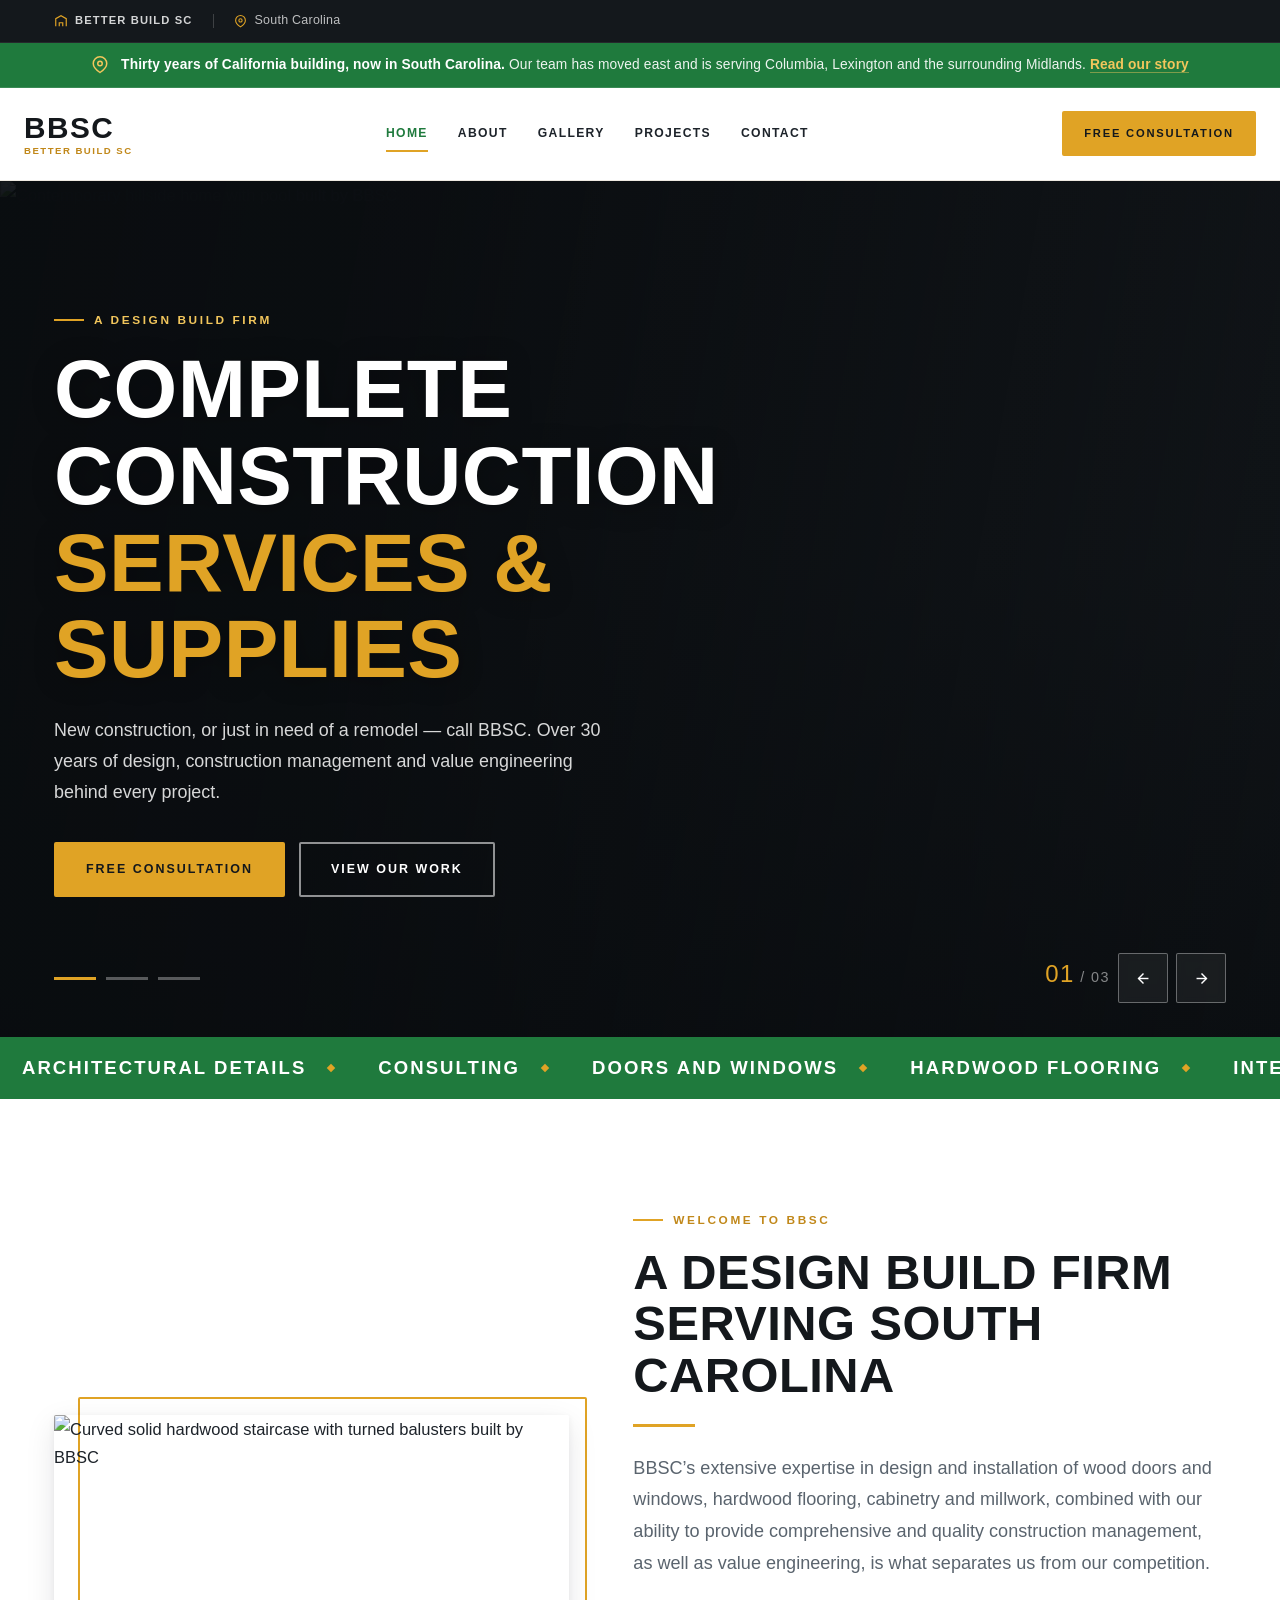
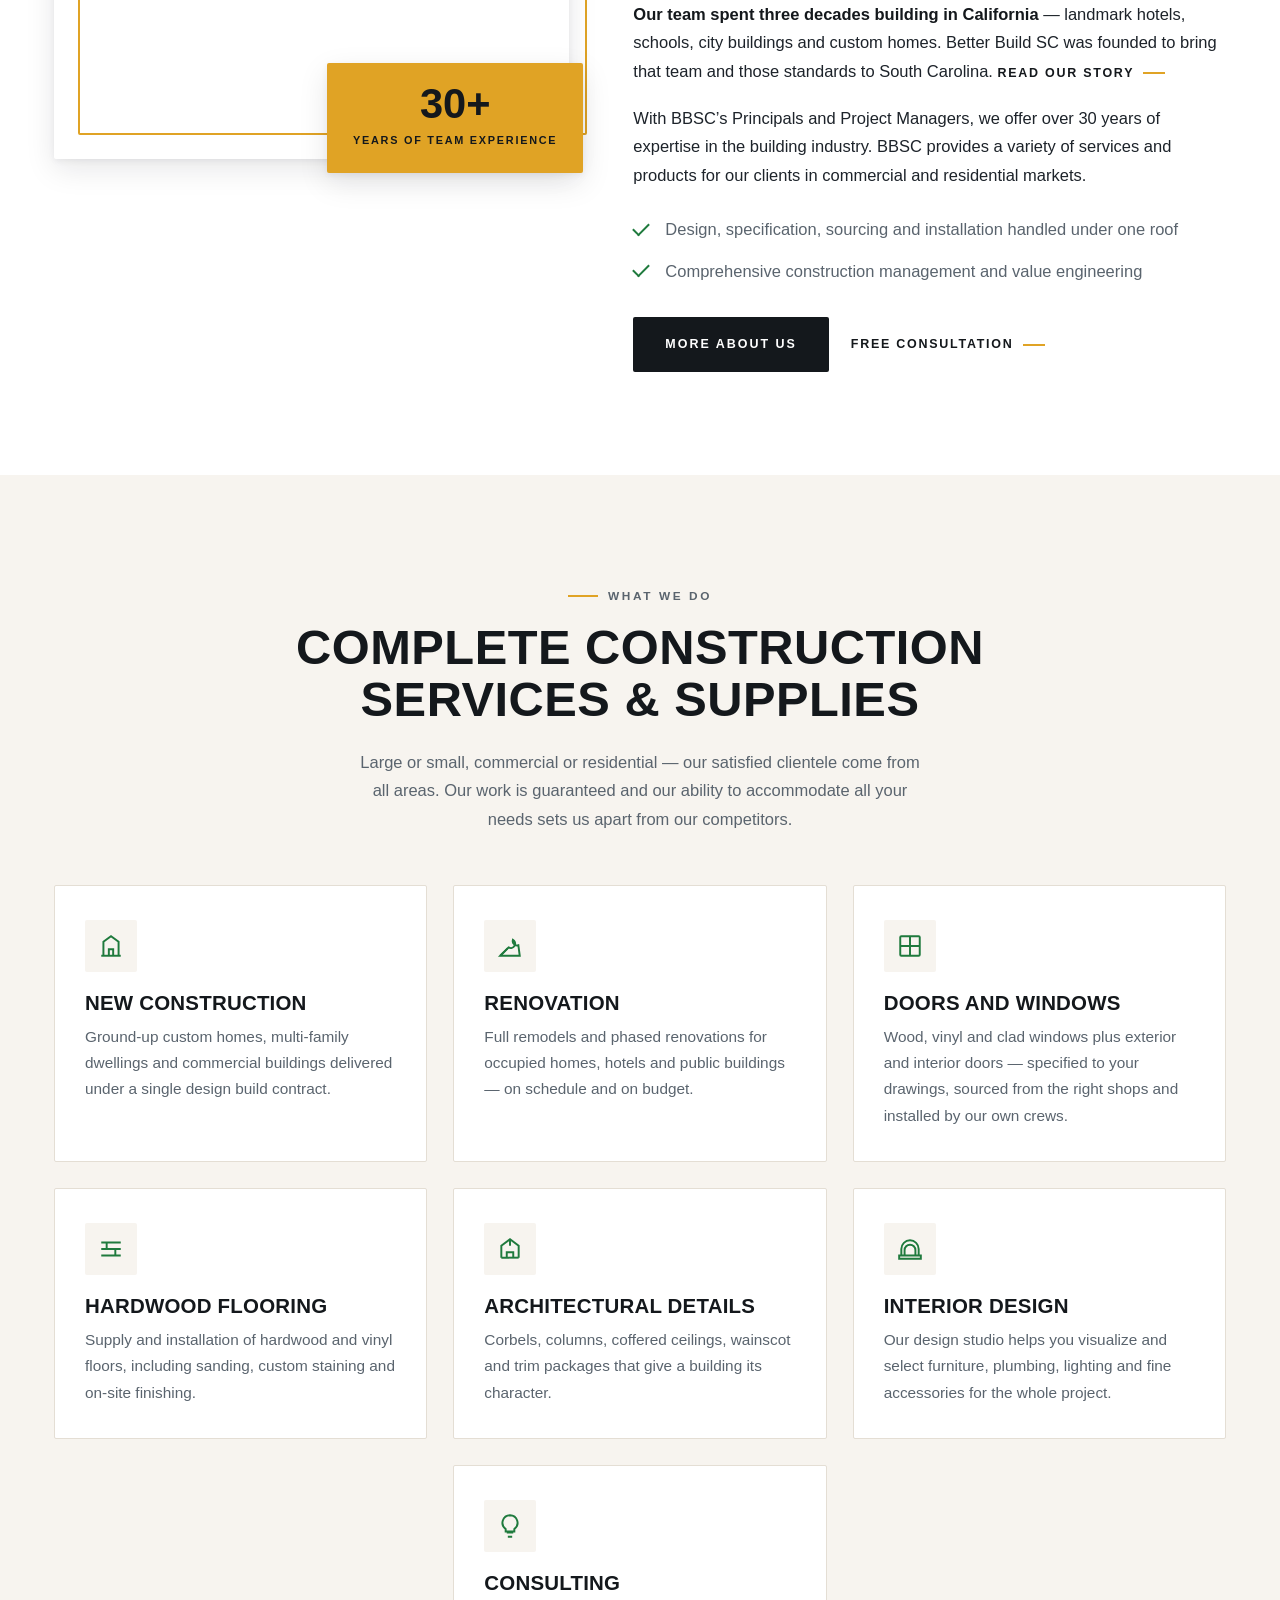
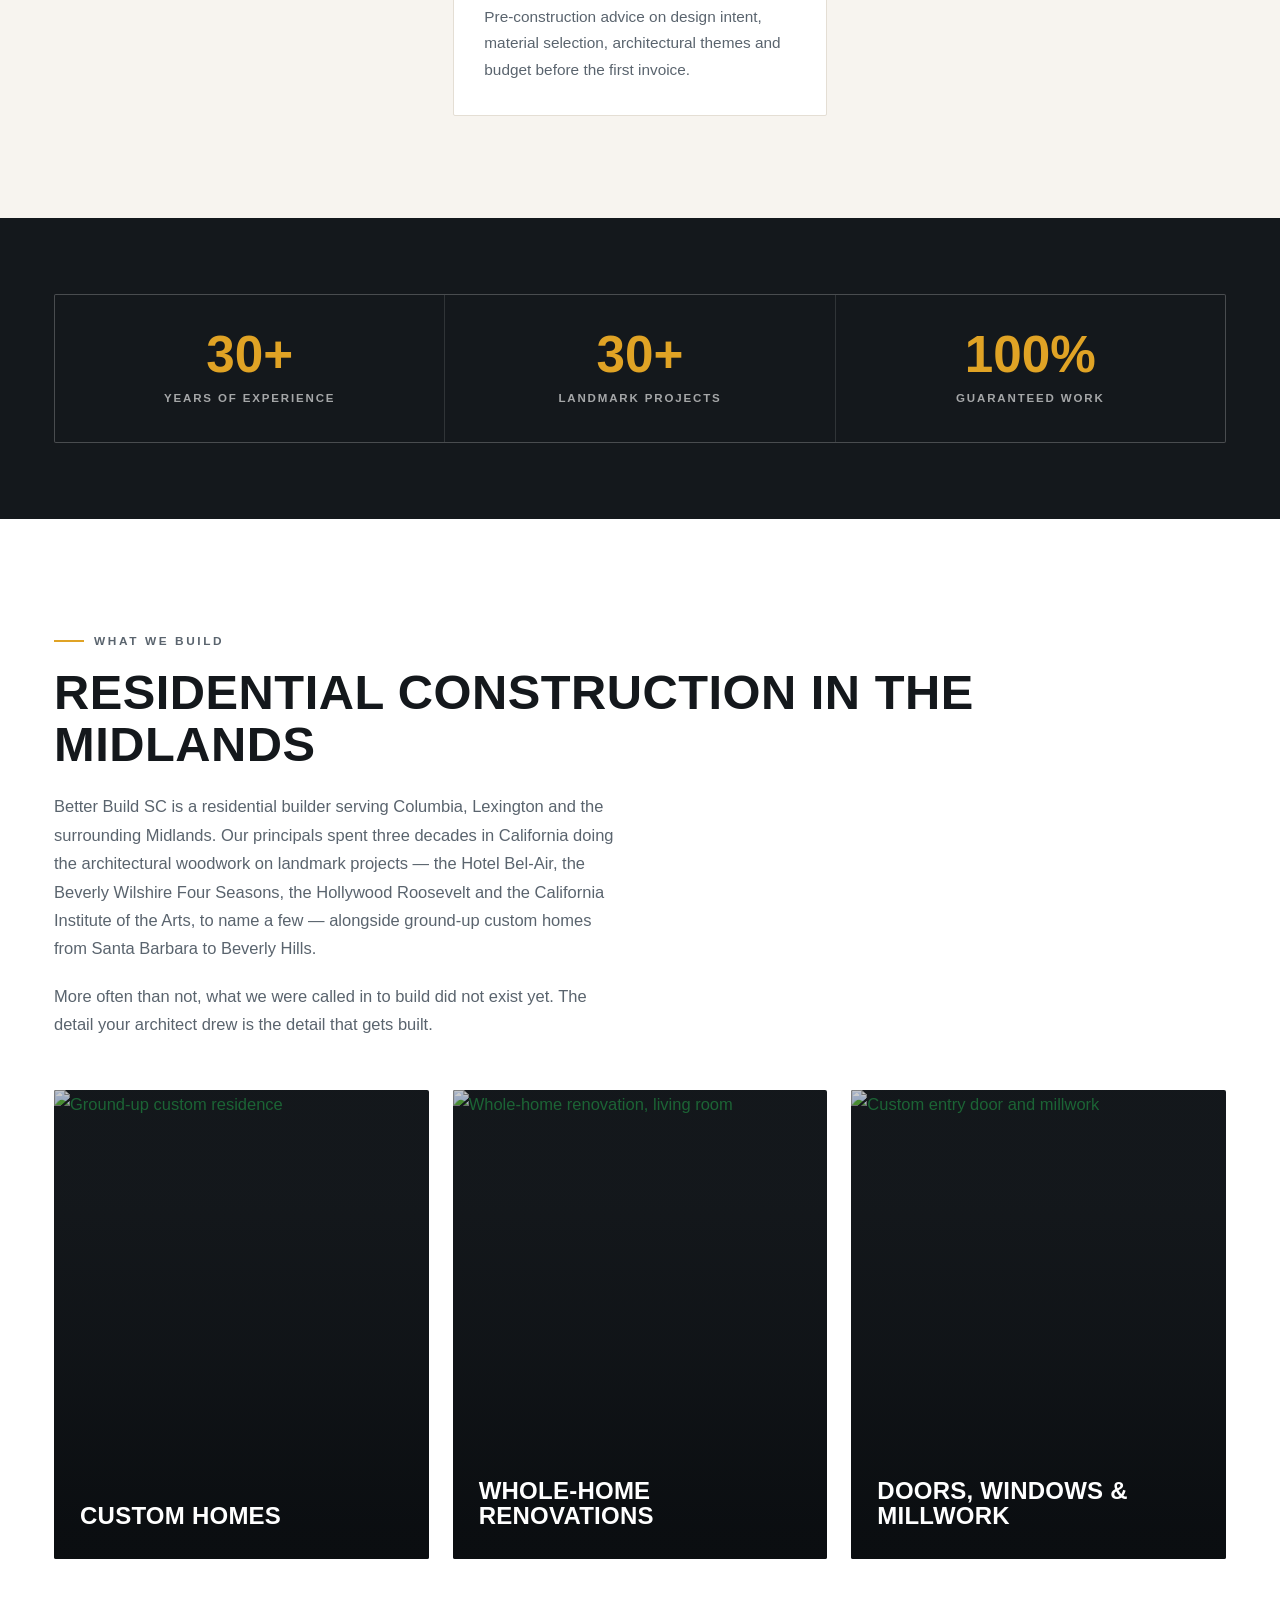
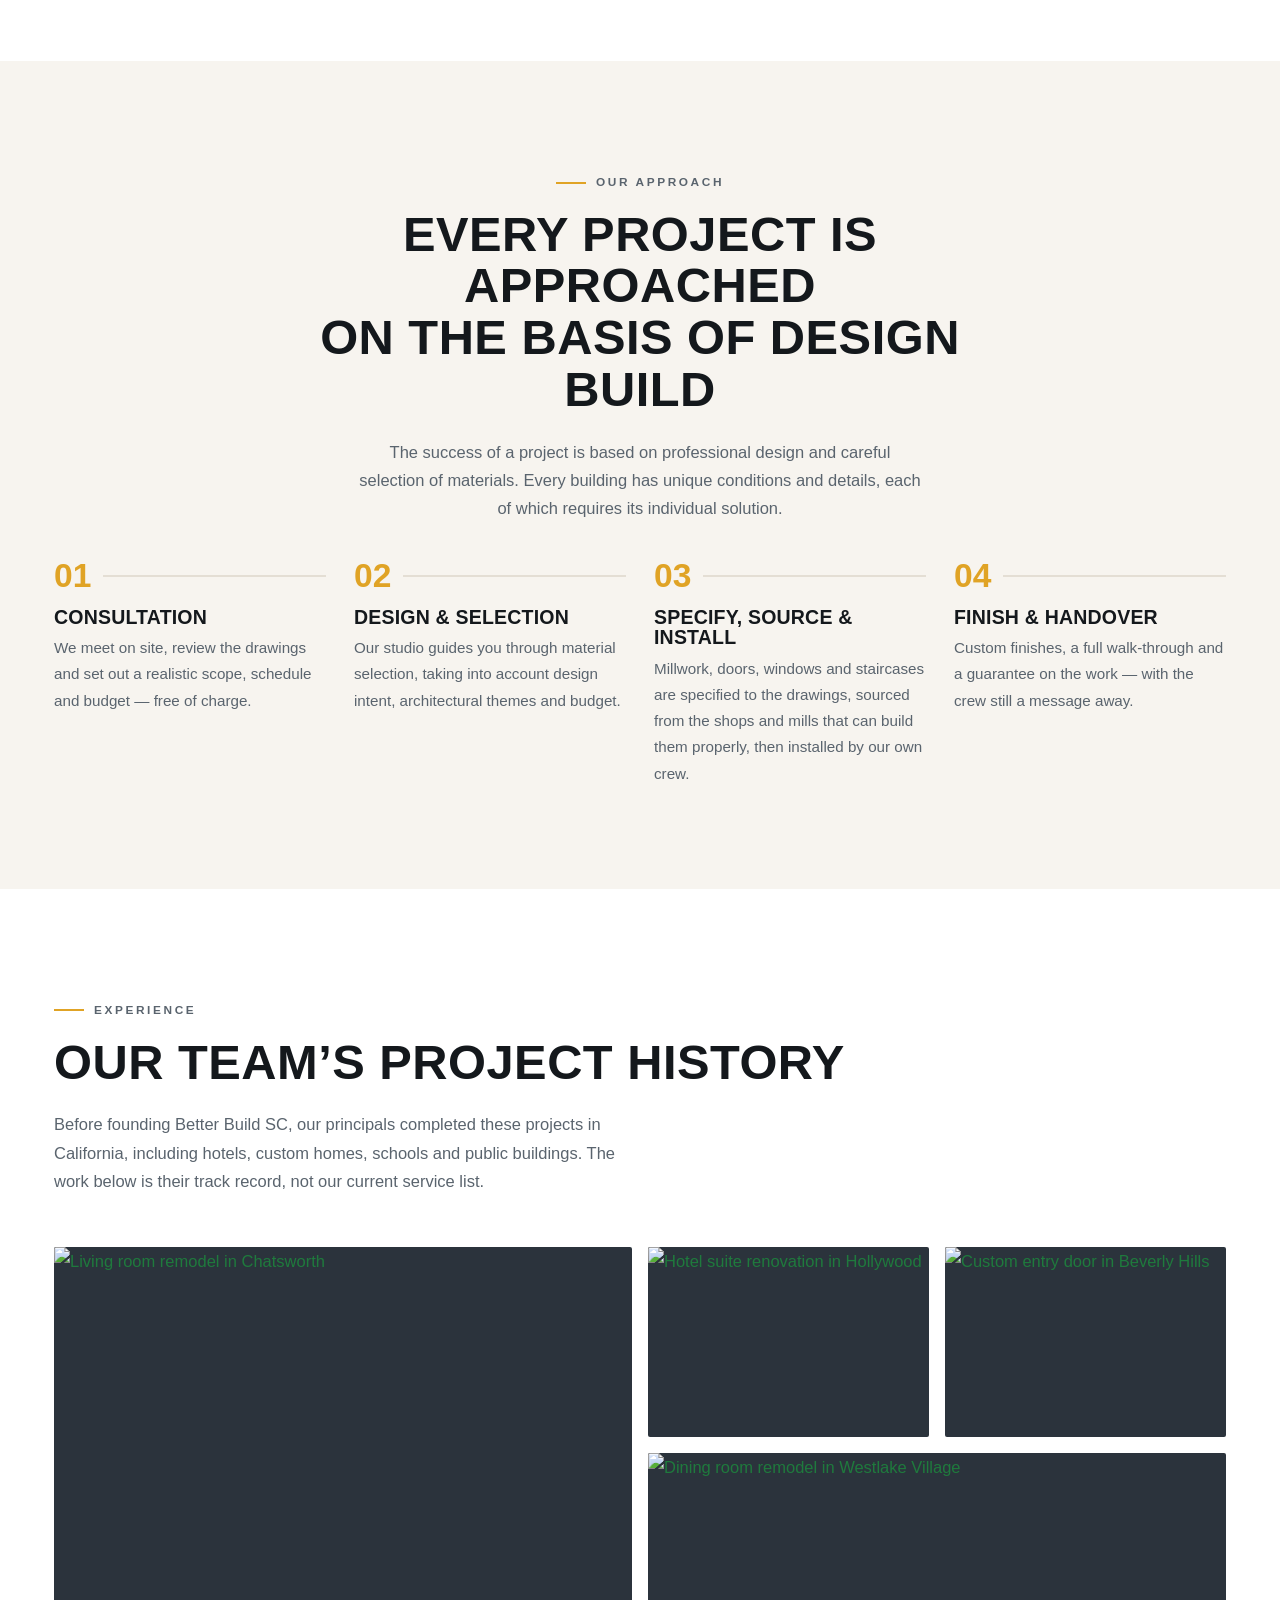
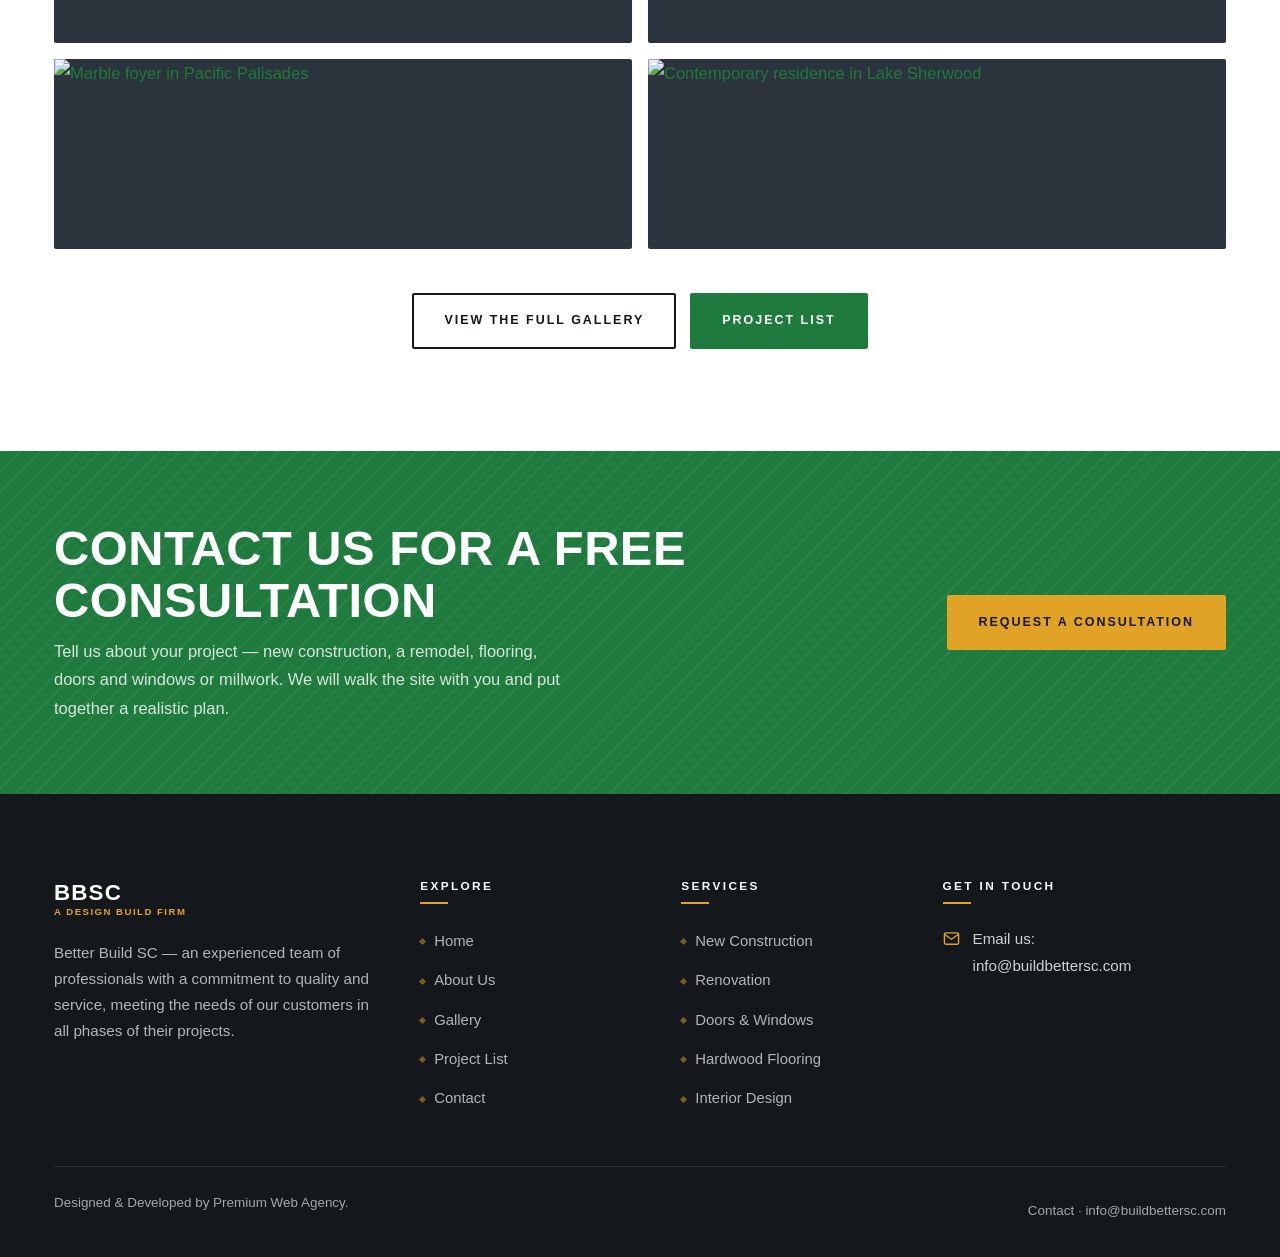
==== commit 434b6947: "Remove licensing claim, owner's rep card, and commercial wording on About - Contact: drop the "Licen" ====
--- a/index.html
+++ b/index.html
@@ -274,7 +274,7 @@
         <p>More often than not, what we were called in to build did not exist yet. The detail your architect drew is the detail that gets built.</p>
       </div>
 
-      <div class="tile-grid tile-grid--four">
+      <div class="tile-grid tile-grid--three">
         <a class="tile" href="gallery.html" data-reveal data-delay="0">
           <img src="images/palisades-exterior-thumb.jpg" alt="Ground-up custom residence" loading="lazy">
           <div class="tile-body">
@@ -296,14 +296,6 @@
           <div class="tile-body">
             <h3>Doors, Windows &amp; Millwork</h3>
             <p>Three decades of architectural woodwork on landmark hotels and public buildings. We specify, source and install to a standard most builders leave to a subcontractor&rsquo;s discretion, and when what you want doesn&rsquo;t exist off the shelf, we know how to get it made.</p>
-          </div>
-        </a>
-
-        <a class="tile" href="contact.html" data-reveal data-delay="210">
-          <img src="images/lake-sherwood-construction-thumb.jpg" alt="Residence under construction" loading="lazy">
-          <div class="tile-body">
-            <h3>Owner&rsquo;s Representation &amp; Construction Management</h3>
-            <p>Building with someone else? We represent your interests through design, bidding and construction, reviewing scope, pricing and schedule, and catching problems while they are still cheap to fix.</p>
           </div>
         </a>
       </div>
--- a/css/style.css
+++ b/css/style.css
@@ -1276,6 +1276,20 @@
   .tile-grid--four .tile-body p { max-height: none; opacity: 1; margin-top: 6px; }
 }
 
+/* Three-up variant: one row of taller tiles, with room for a full description. */
+.tile-grid--three .tile { aspect-ratio: 4 / 5; }
+.tile-grid--three .tile-body h3 { font-size: 1.5rem; }
+.tile-grid--three .tile:hover .tile-body p { max-height: 220px; }
+
+@media (hover: none) {
+  .tile-grid--three .tile-body p { max-height: none; opacity: 1; margin-top: 6px; }
+}
+
+@media (max-width: 1080px) and (min-width: 961px) {
+  .tile-grid--three .tile { aspect-ratio: 4 / 3.6; }
+  .tile-grid--three .tile:last-child { grid-column: 1 / -1; aspect-ratio: 21 / 9; }
+}
+
 .tile-count {
   position: absolute;
   top: 20px;
@@ -2158,6 +2172,7 @@
   .field-grid { grid-template-columns: 1fr; }
   .stats { grid-template-columns: 1fr; }
   .tile-grid--four .tile { aspect-ratio: 4 / 3.1; }
+  .tile-grid--three .tile { aspect-ratio: 4 / 3.6; }
   .footer-grid { grid-template-columns: 1fr; gap: 38px; }
   .mosaic { grid-template-columns: 1fr; grid-auto-rows: 210px; }
   .mosaic a:nth-child(n) { grid-column: auto; grid-row: auto; }
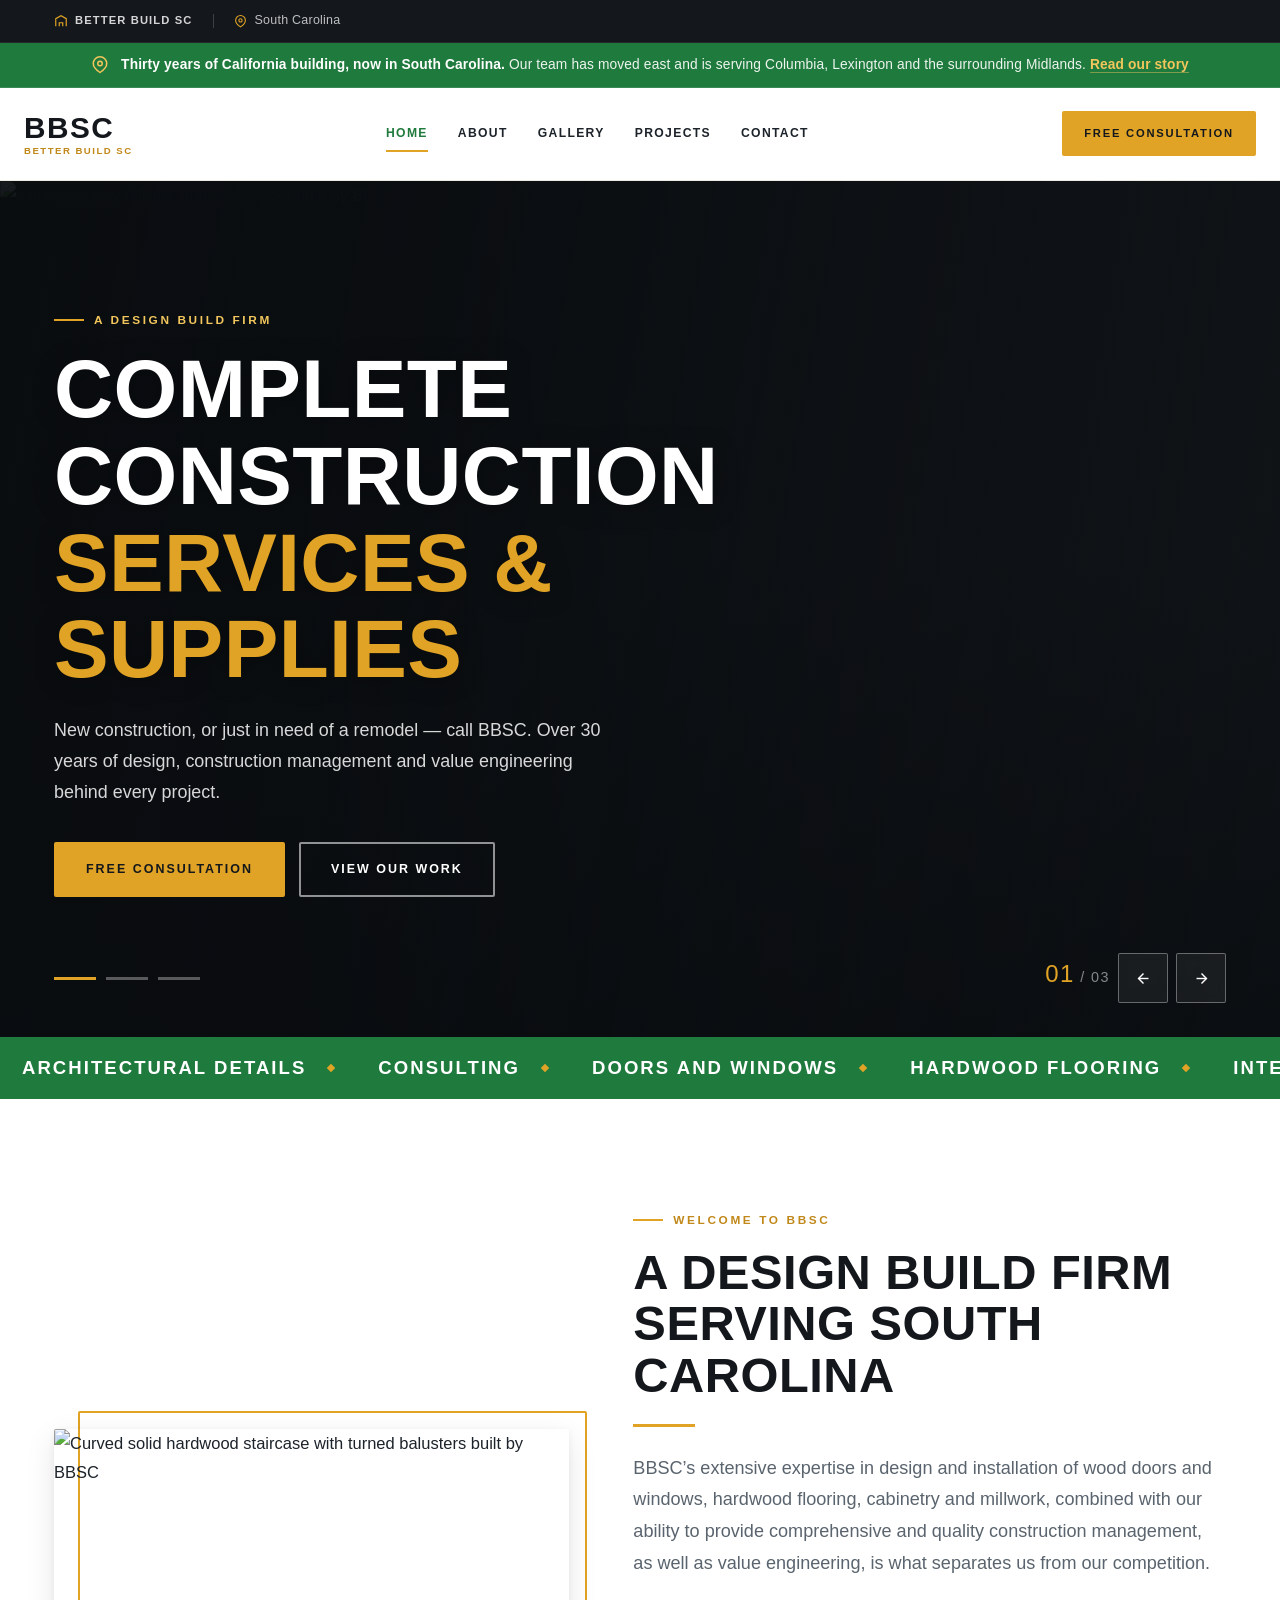
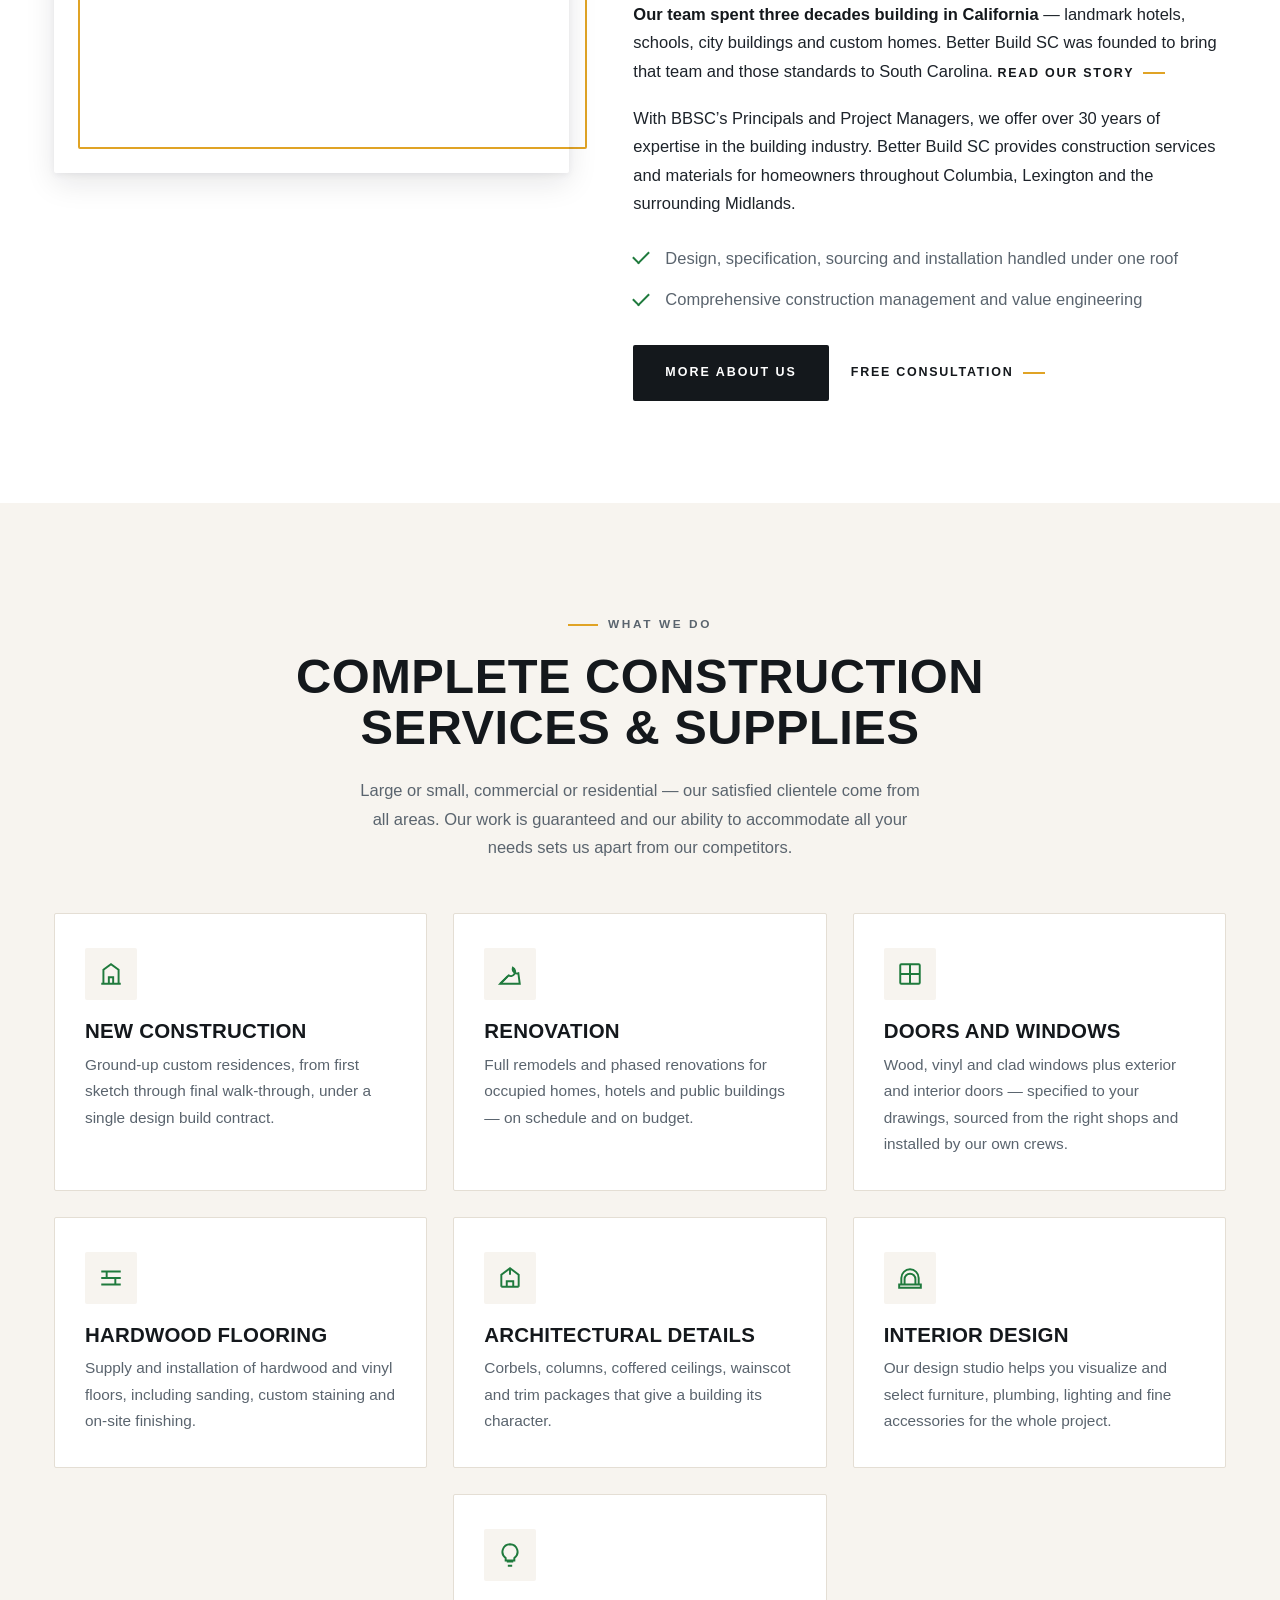
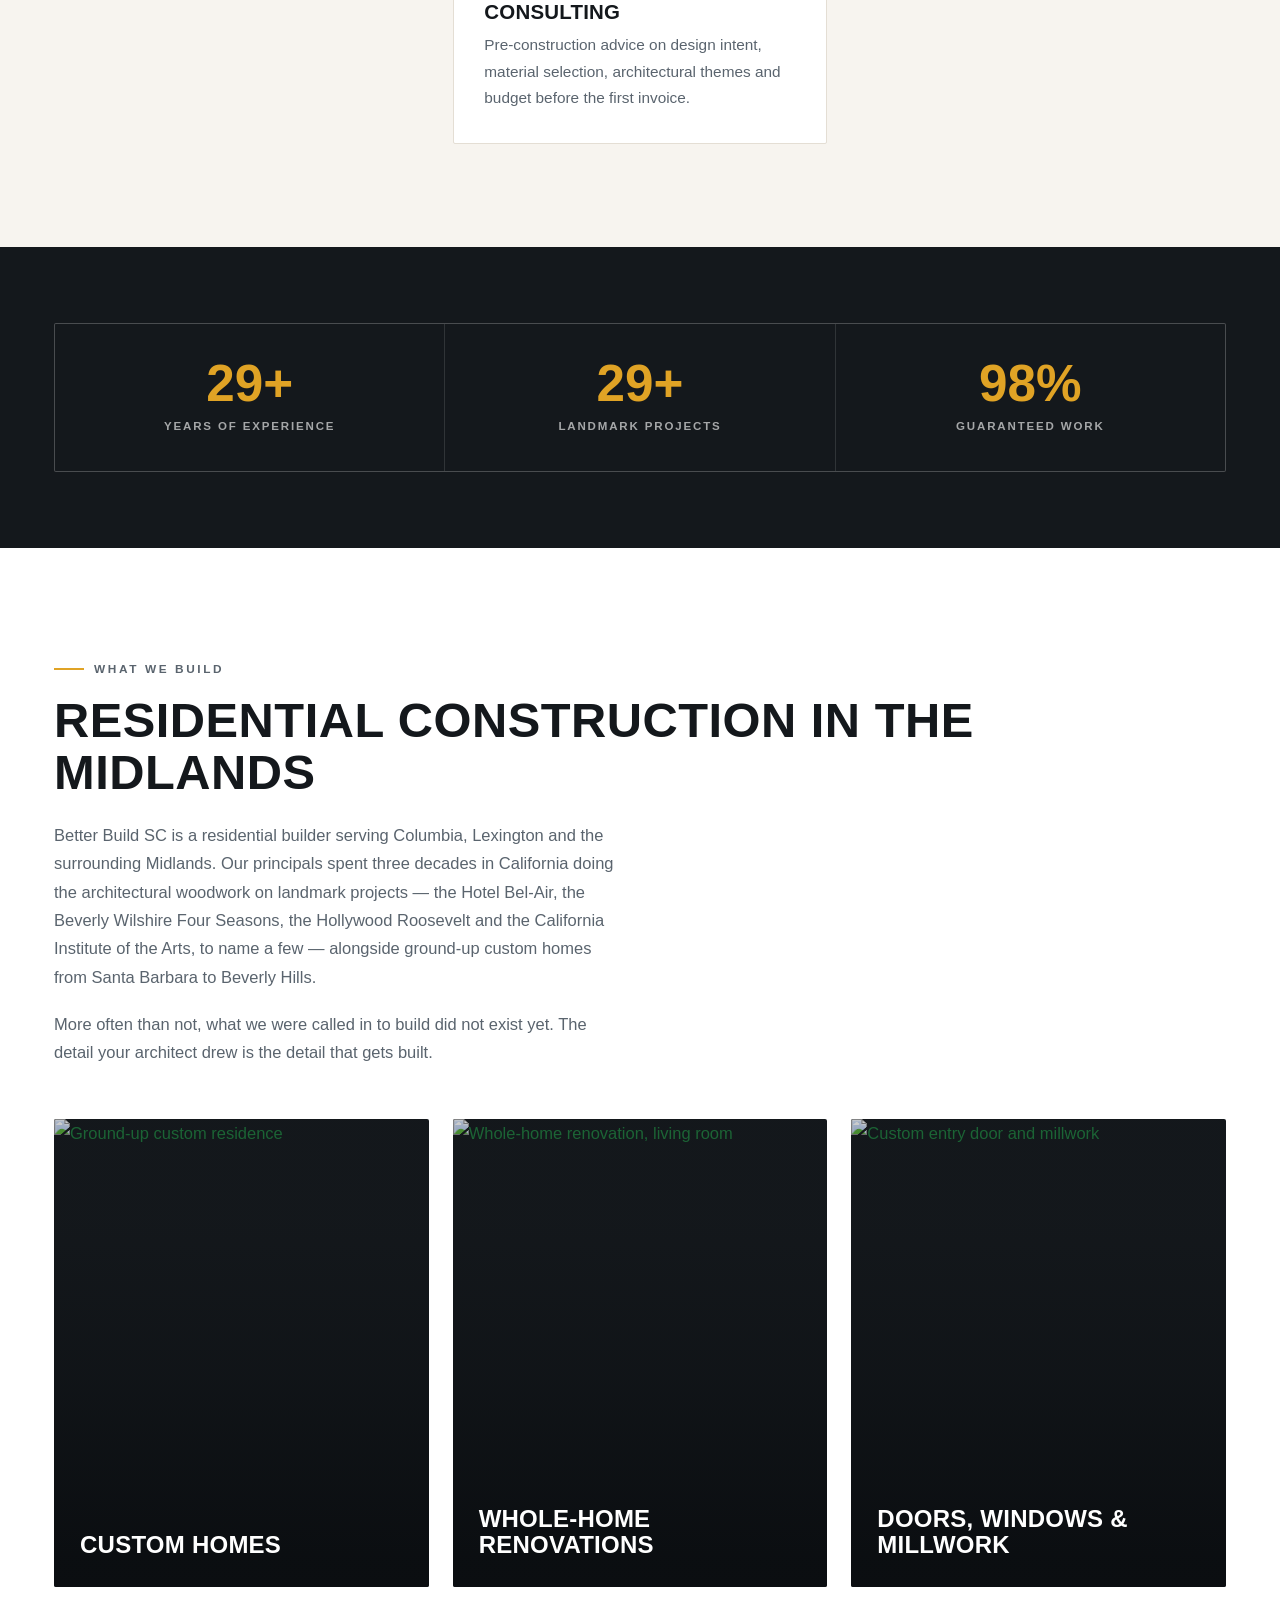
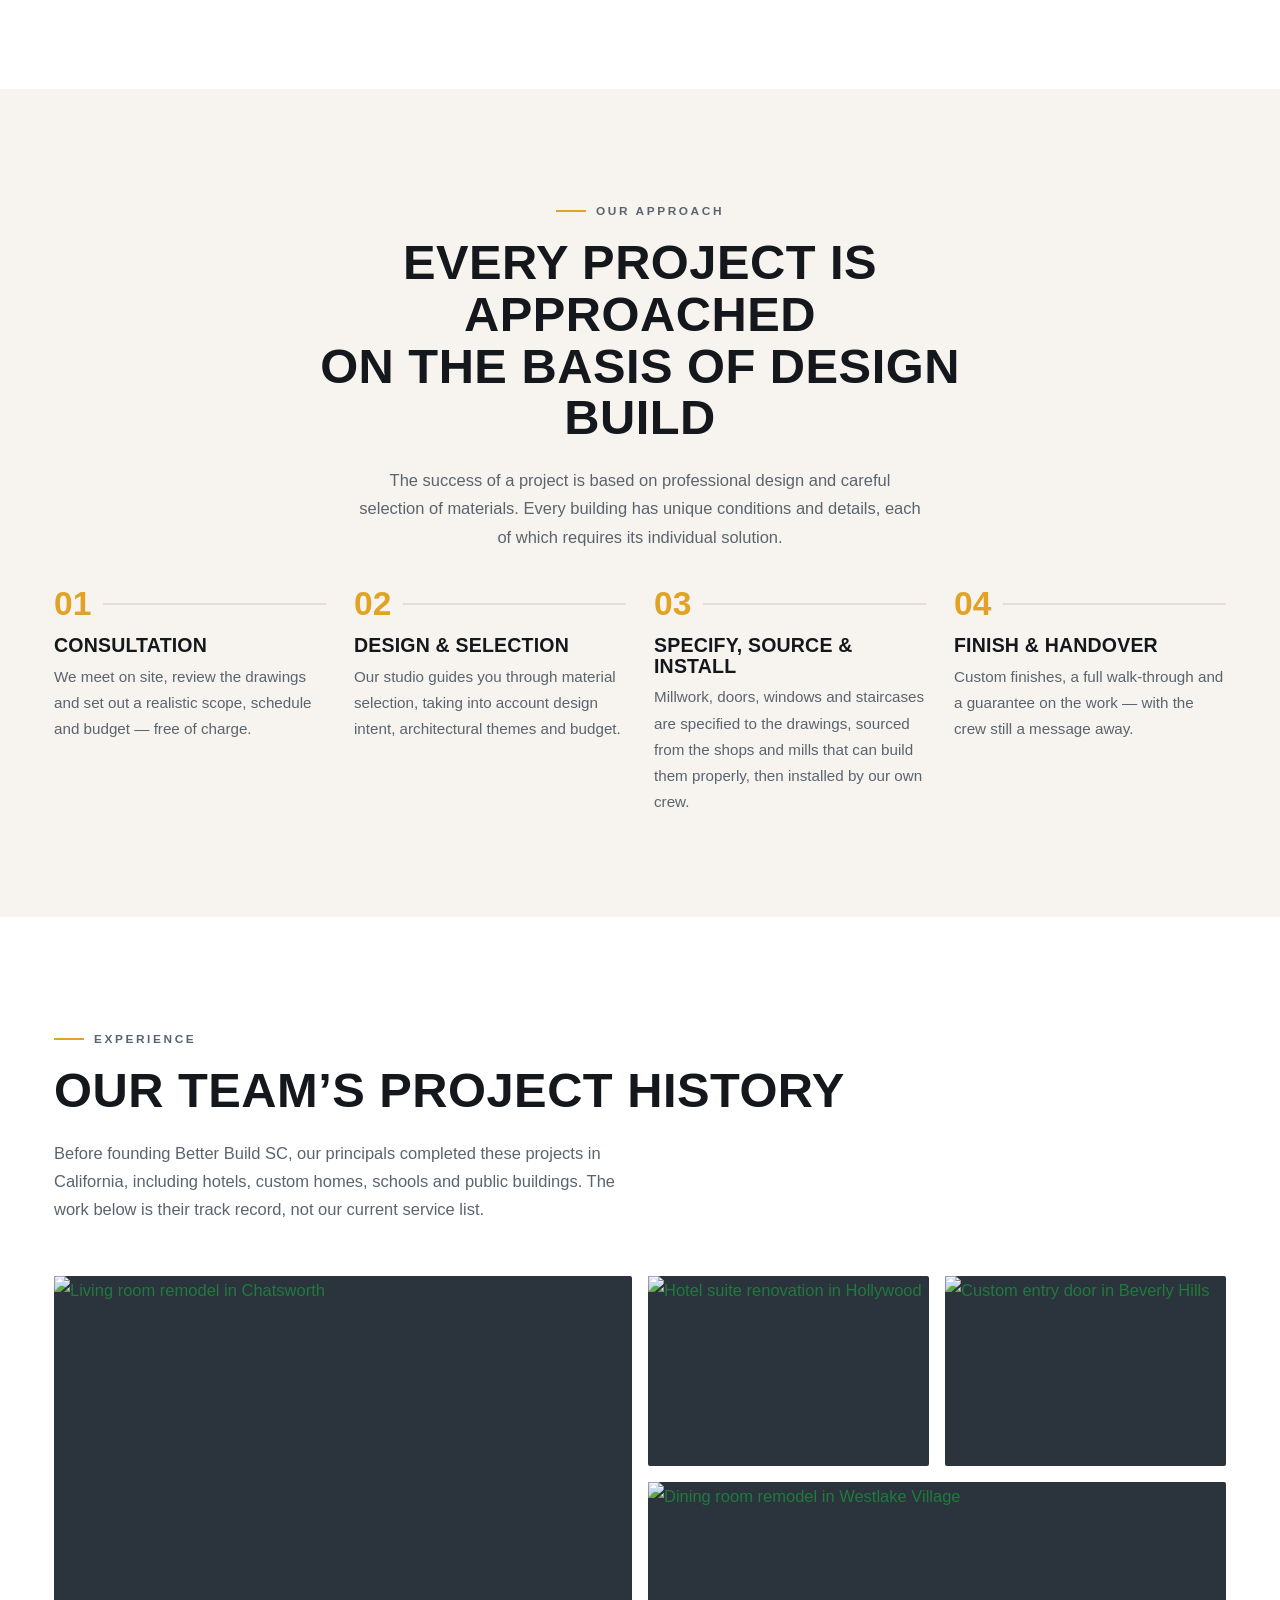
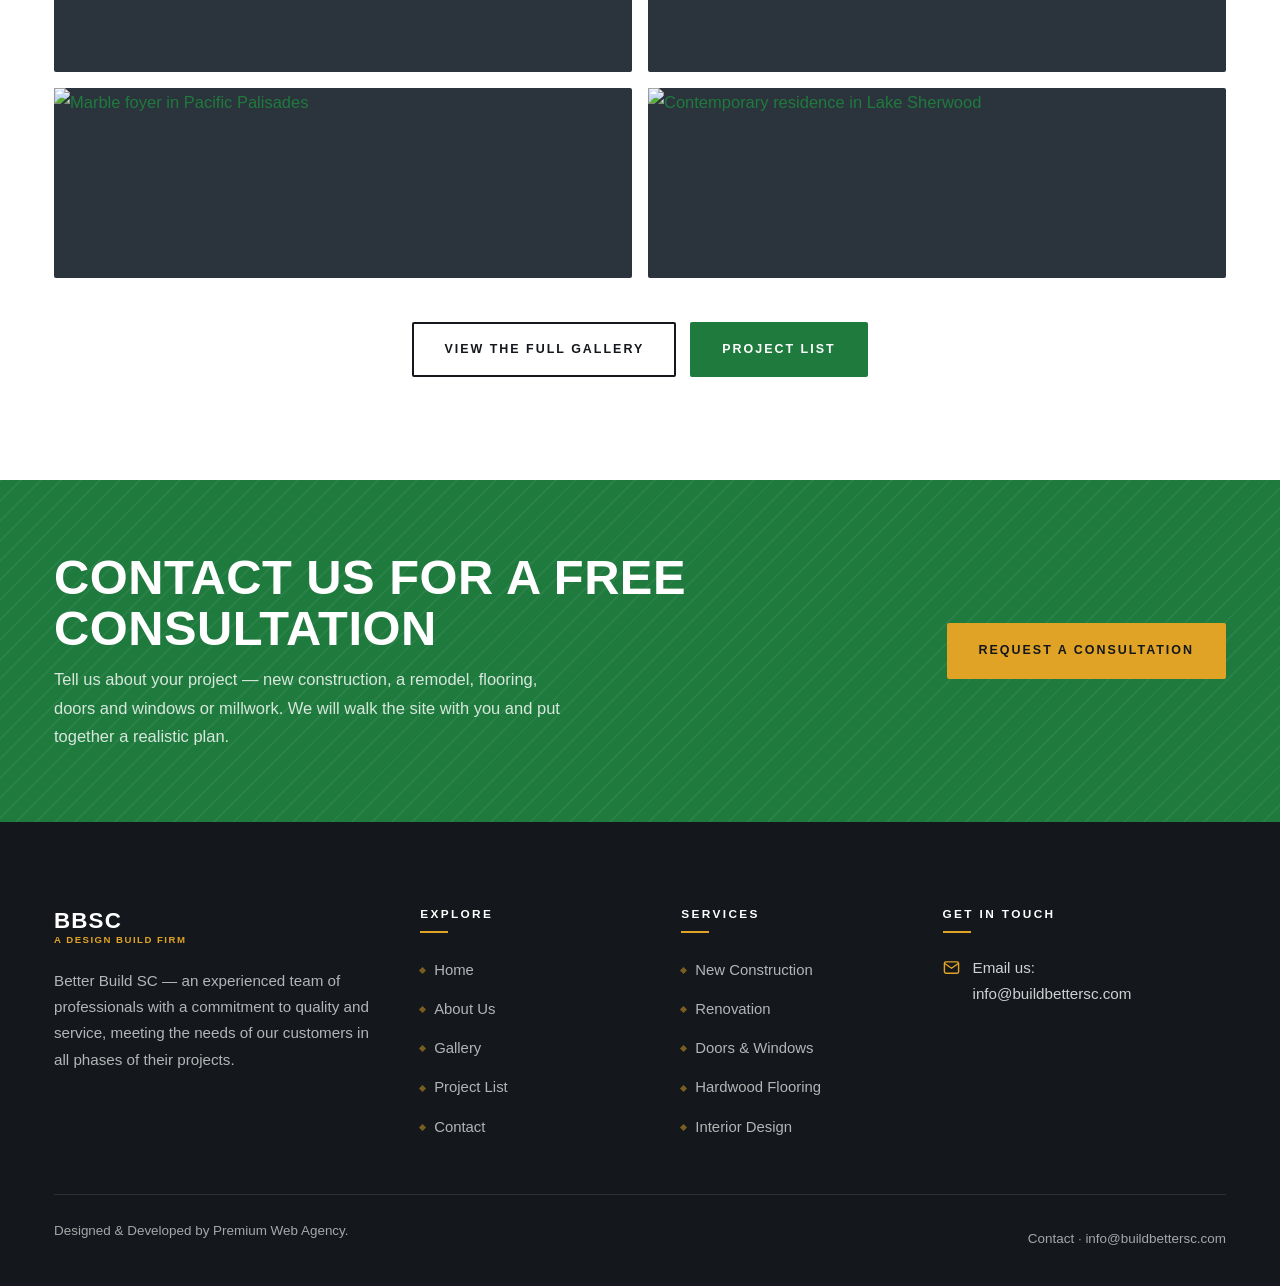
==== commit 09e91123: "Update homepage copy, run three stats, stop counters showing 0 Replace the New Construction card tex" ====
--- a/index.html
+++ b/index.html
@@ -176,7 +176,6 @@
     <div class="container split split--wide-right">
       <div class="split-media split-media--framed" data-reveal="left">
         <img src="images/chatsworth-staircase.jpg" alt="Curved solid hardwood staircase with turned balusters built by BBSC" loading="lazy" width="900" height="600">
-        <div class="badge-years"><b>30+</b><span>Years of Team Experience</span></div>
       </div>
 
       <div data-reveal="right">
@@ -185,7 +184,7 @@
         <div class="rule"></div>
         <p class="lede">BBSC’s extensive expertise in design and installation of wood doors and windows, hardwood flooring, cabinetry and millwork, combined with our ability to provide comprehensive and quality construction management, as well as value engineering, is what separates us from our competition.</p>
         <p><strong>Our team spent three decades building in California</strong> &mdash; landmark hotels, schools, city buildings and custom homes. Better Build SC was founded to bring that team and those standards to South Carolina. <a class="link-arrow" href="about.html#our-move">Read our story</a></p>
-        <p>With BBSC’s Principals and Project Managers, we offer over 30 years of expertise in the building industry. BBSC provides a variety of services and products for our clients in commercial and residential markets.</p>
+        <p>With BBSC’s Principals and Project Managers, we offer over 30 years of expertise in the building industry. Better Build SC provides construction services and materials for homeowners throughout Columbia, Lexington and the surrounding Midlands.</p>
         <ul class="check-list">
           <li>Design, specification, sourcing and installation handled under one roof</li>
           <li>Comprehensive construction management and value engineering</li>
@@ -211,7 +210,7 @@
         <article class="service-card" id="new-construction" data-reveal data-delay="0">
           <div class="service-icon"><svg viewBox="0 0 24 24" fill="none" stroke="currentColor" stroke-width="1.8"><path d="M3 21h18"/><path d="M5 21V8l7-5 7 5v13"/><path d="M10 21v-6h4v6"/></svg></div>
           <h3>New Construction</h3>
-          <p>Ground-up custom homes, multi-family dwellings and commercial buildings delivered under a single design build contract.</p>
+          <p>Ground-up custom residences, from first sketch through final walk-through, under a single design build contract.</p>
         </article>
 
         <article class="service-card" id="renovation" data-reveal data-delay="70">
@@ -257,9 +256,9 @@
   <section class="section section--tight section--dark">
     <div class="container">
       <div class="stats" data-reveal>
-        <div class="stat"><b><span data-count="30" data-suffix="+">0</span></b><span>Years of Experience</span></div>
-        <div class="stat"><b><span data-count="30" data-suffix="+">0</span></b><span>Landmark Projects</span></div>
-        <div class="stat"><b><span data-count="100" data-suffix="%">0</span></b><span>Guaranteed Work</span></div>
+        <div class="stat"><b><span data-count="30" data-suffix="+">30+</span></b><span>Years of Experience</span></div>
+        <div class="stat"><b><span data-count="30" data-suffix="+">30+</span></b><span>Landmark Projects</span></div>
+        <div class="stat"><b><span data-count="100" data-suffix="%">100%</span></b><span>Guaranteed Work</span></div>
       </div>
     </div>
   </section>
--- a/css/style.css
+++ b/css/style.css
@@ -879,32 +879,6 @@
 .split-media--stack img:first-child { grid-column: 1 / -1; aspect-ratio: 16 / 9; }
 .split-media--stack img { aspect-ratio: 4 / 3; }
 
-.badge-years {
-  position: absolute;
-  right: -14px;
-  bottom: -14px;
-  background: var(--gold);
-  color: var(--ink);
-  padding: 20px 26px;
-  text-align: center;
-  border-radius: var(--radius);
-  box-shadow: var(--shadow-md);
-}
-
-.badge-years b {
-  display: block;
-  font-family: var(--display);
-  font-size: 2.6rem;
-  line-height: 1;
-}
-
-.badge-years span {
-  font-size: .68rem;
-  font-weight: 700;
-  letter-spacing: .16em;
-  text-transform: uppercase;
-}
-
 /* Check list */
 .check-list {
   list-style: none;
@@ -2142,7 +2116,6 @@
   .split--wide-left,
   .split--wide-right { grid-template-columns: 1fr; }
   .split-media--framed::before { display: none; }
-  .badge-years { right: 12px; bottom: -18px; }
   .mosaic { grid-template-columns: repeat(2, 1fr); grid-auto-rows: 170px; }
   .mosaic a:nth-child(1) { grid-column: span 2; }
   .mosaic a:nth-child(4),
@@ -2182,8 +2155,6 @@
   .band .container { flex-direction: column; align-items: flex-start; }
   .lightbox-nav { width: 42px; height: 42px; }
   .lightbox-stage img { max-height: 62vh; }
-  .badge-years { right: 10px; padding: 15px 18px; }
-  .badge-years b { font-size: 2rem; }
 
   /* Reveal vertically only — sideways offsets can wobble a narrow viewport. */
   .js [data-reveal="left"],
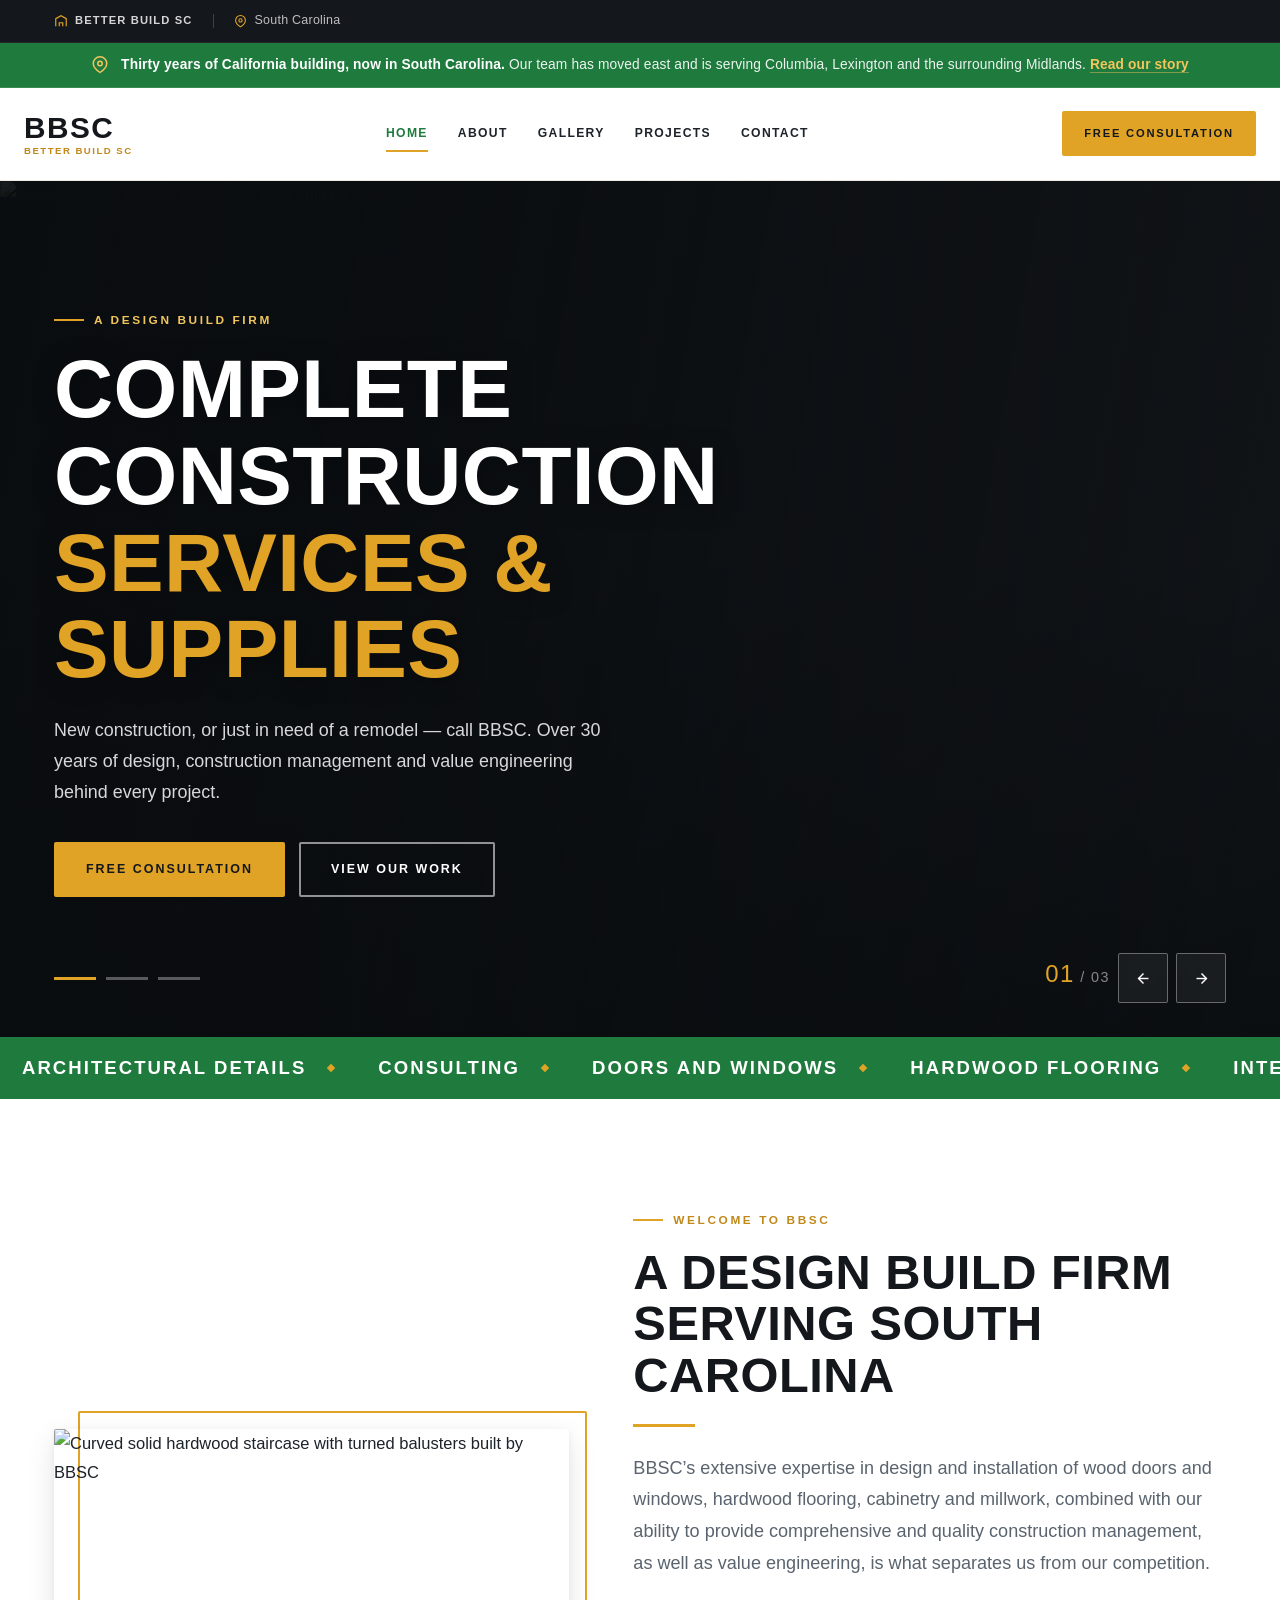
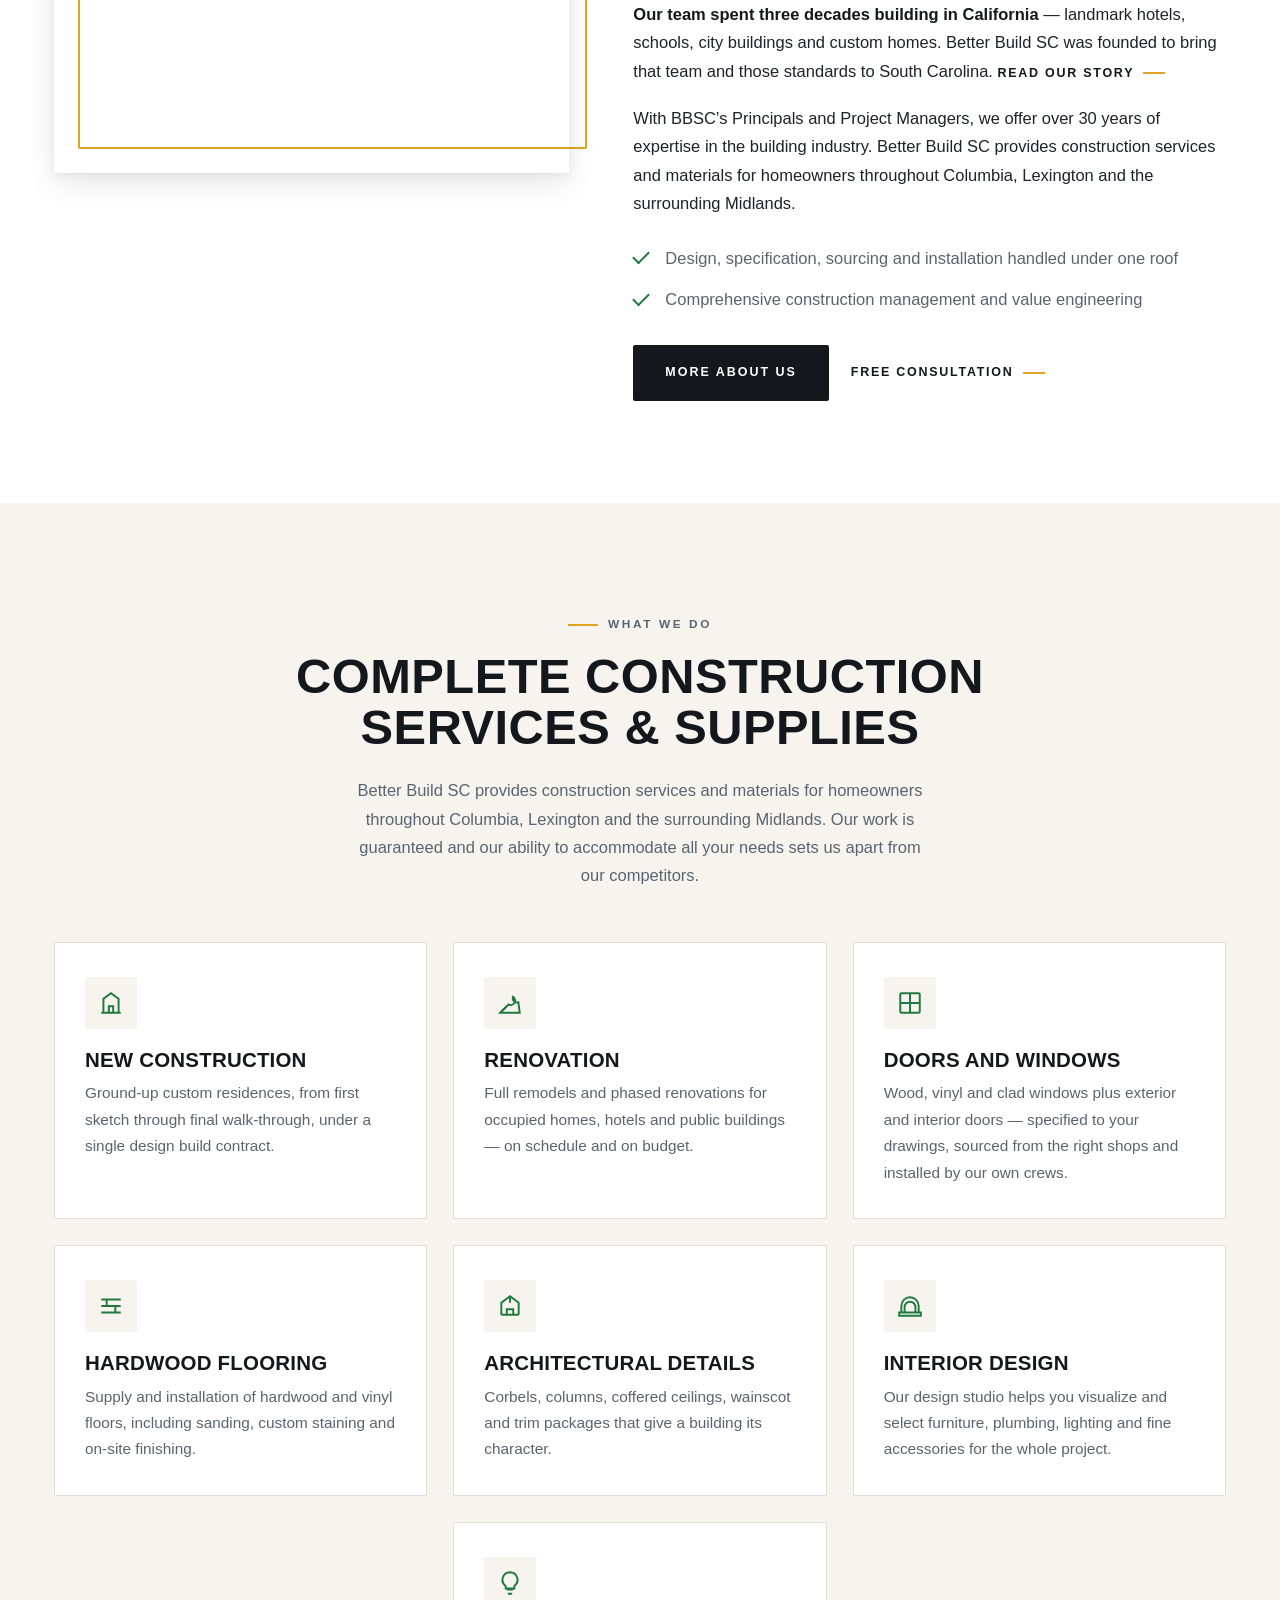
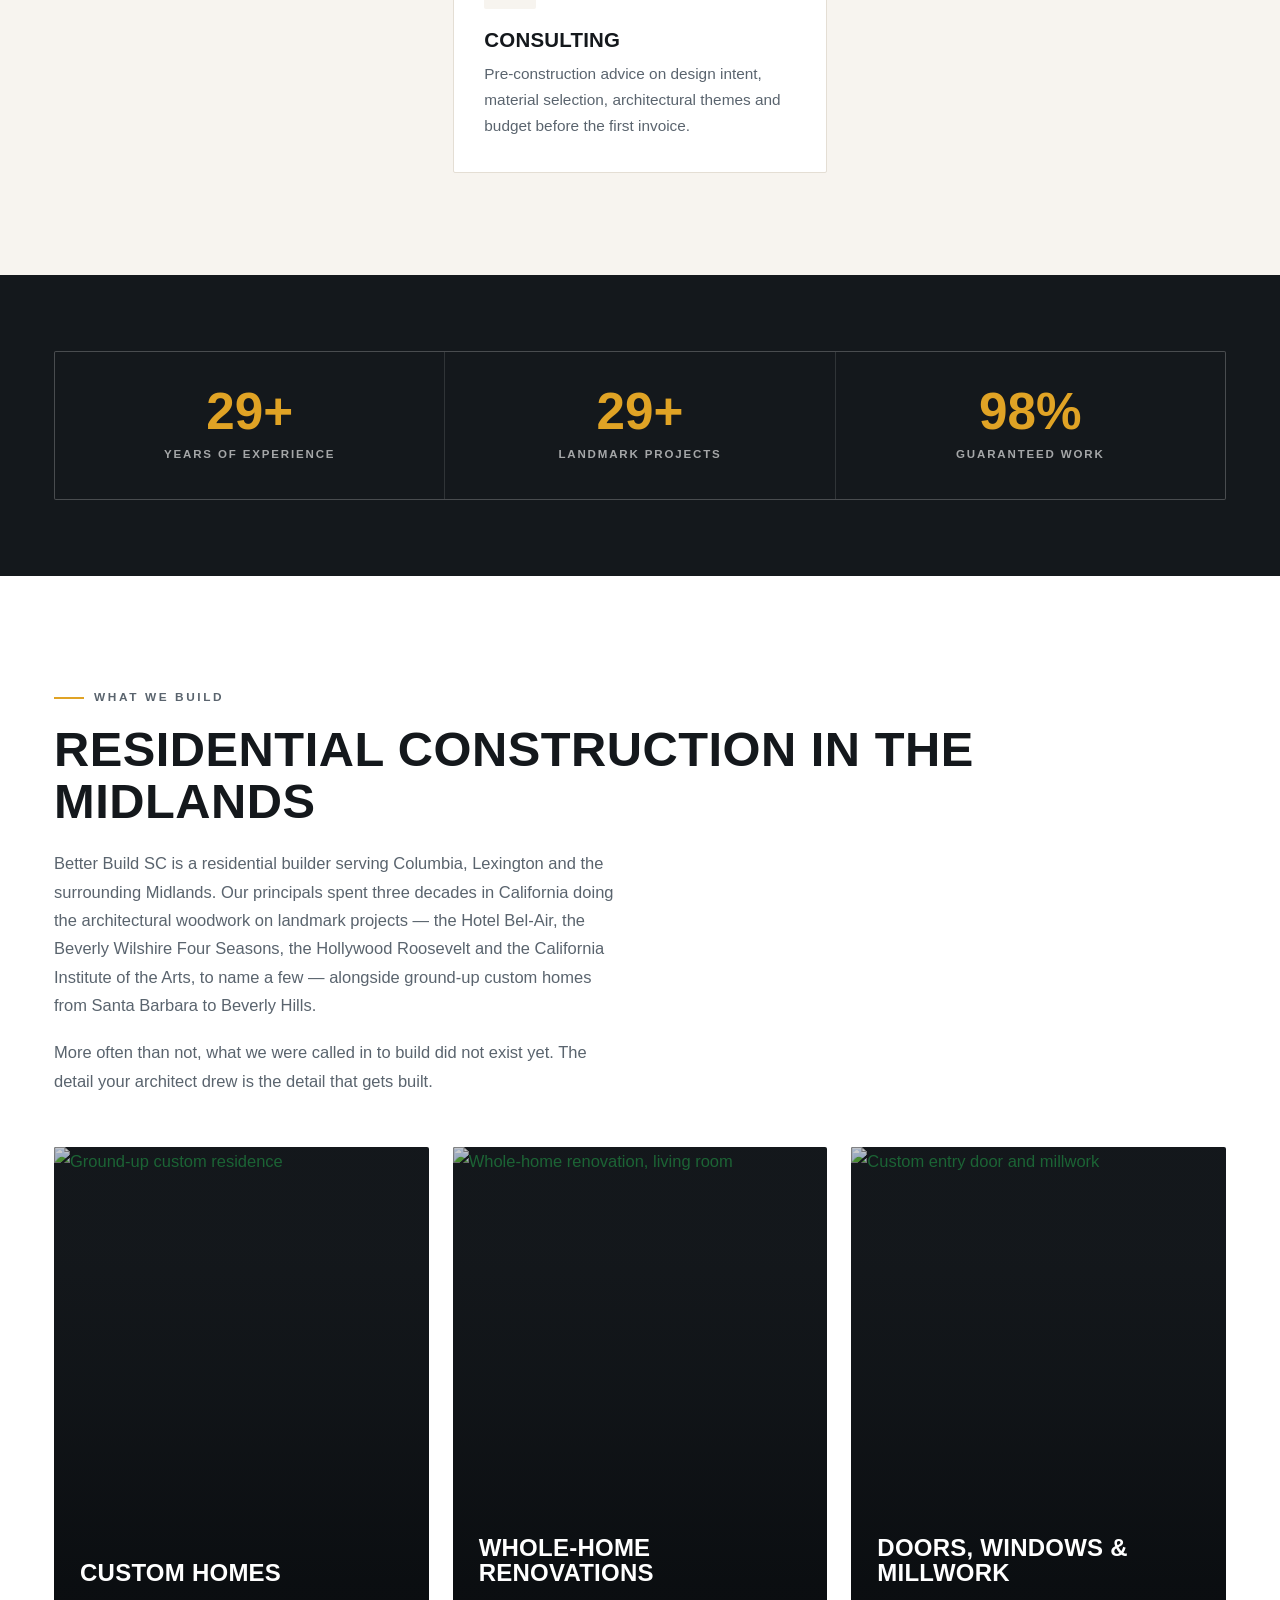
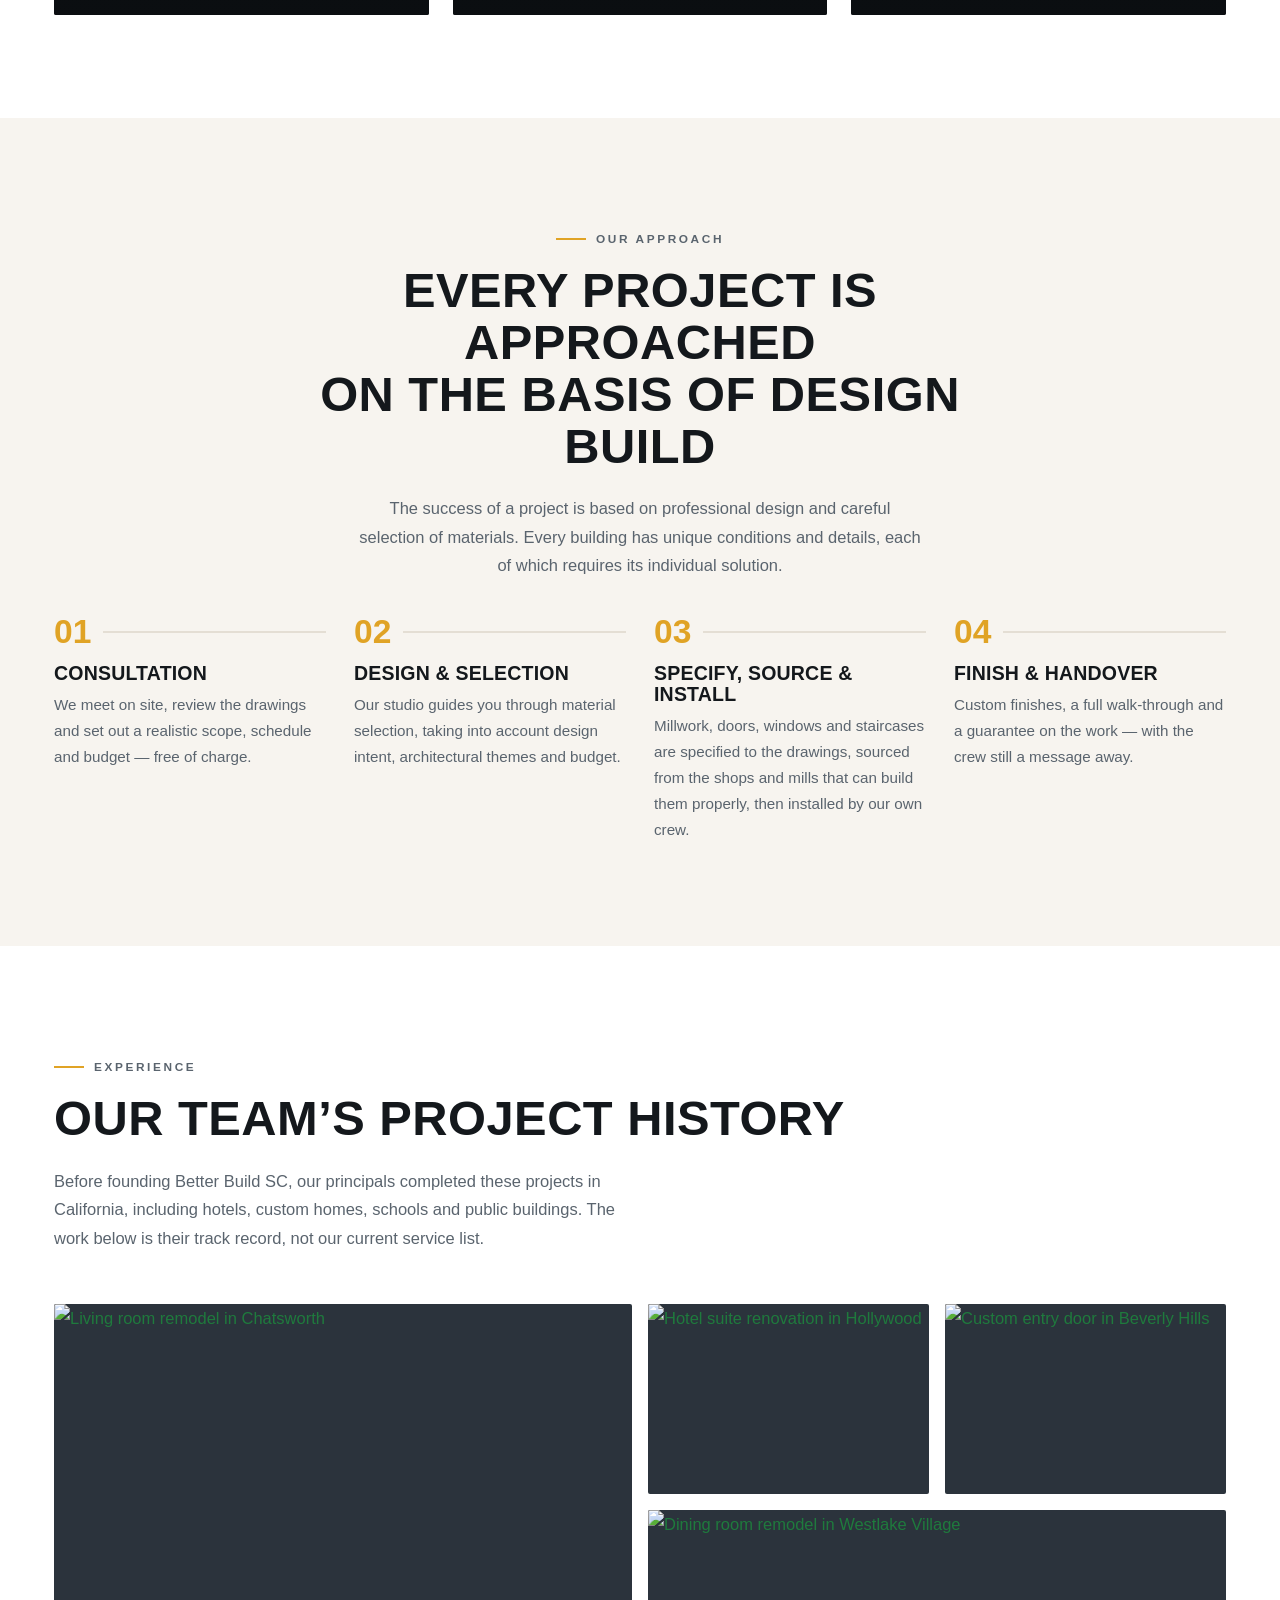
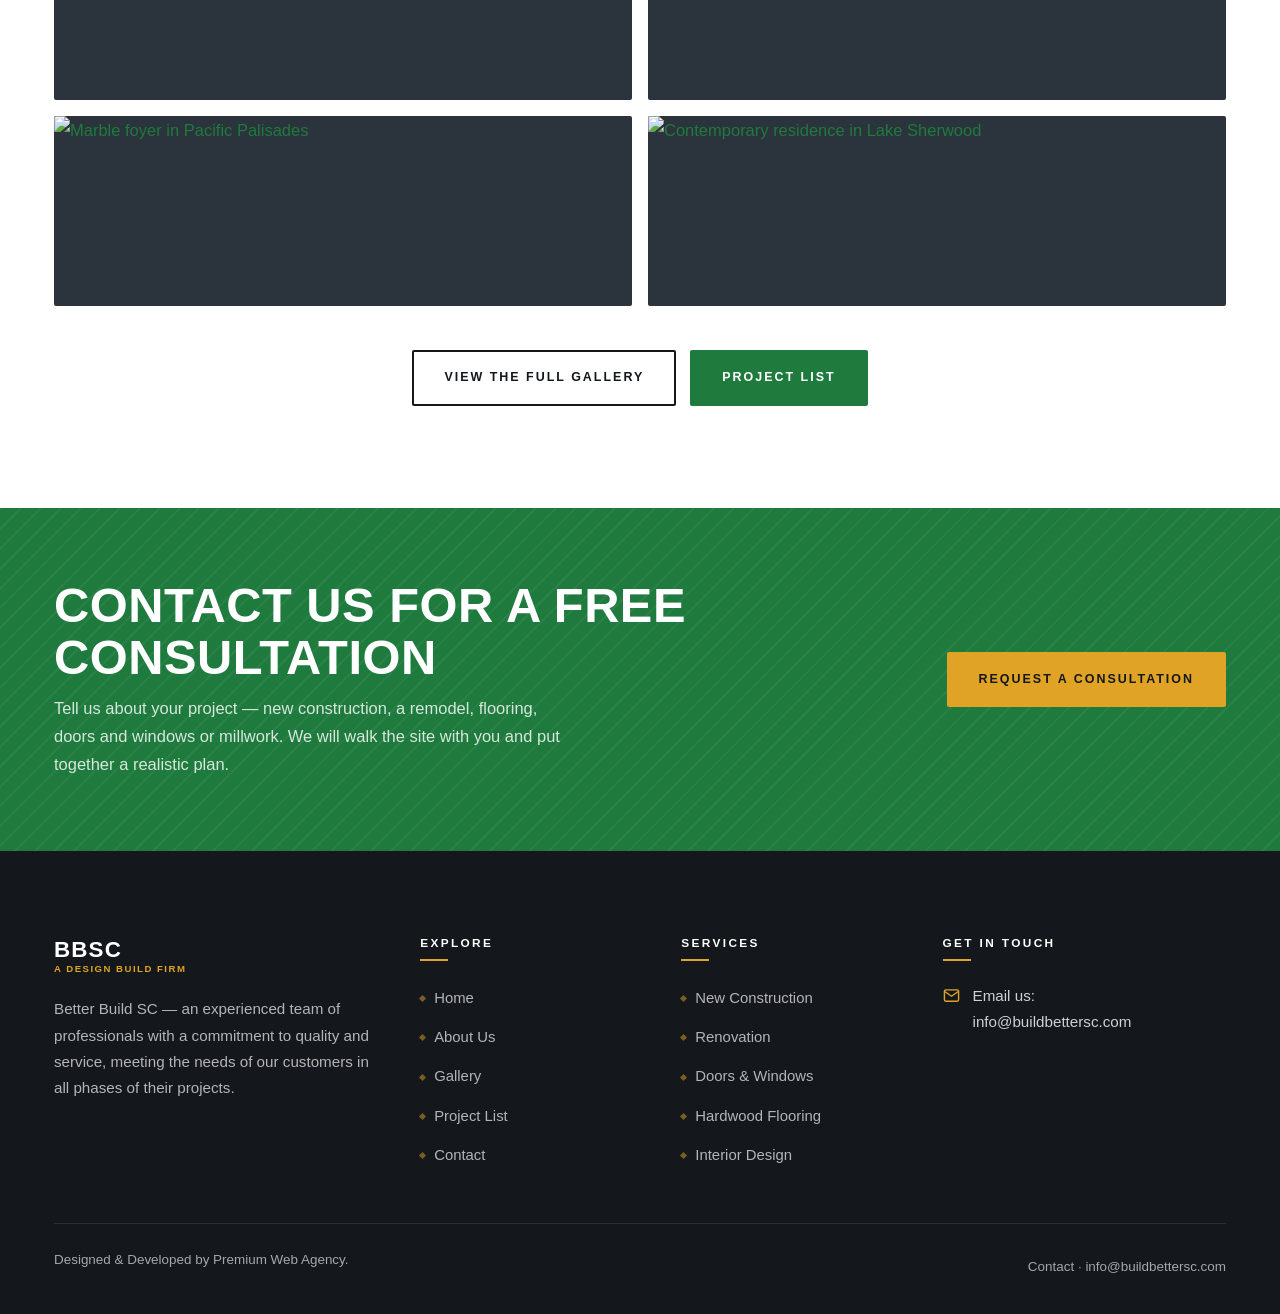
==== commit 1e7e5f4f: "Replace What We Do intro with residential Midlands wording Co-Authored-By: Claude Opus 5.5 <noreply@" ====
--- a/index.html
+++ b/index.html
@@ -203,7 +203,7 @@
       <div class="section-head section-head--center" data-reveal>
         <p class="eyebrow eyebrow--center">What We Do</p>
         <h2>Complete Construction Services &amp; Supplies</h2>
-        <p>Large or small, commercial or residential — our satisfied clientele come from all areas. Our work is guaranteed and our ability to accommodate all your needs sets us apart from our competitors.</p>
+        <p>Better Build SC provides construction services and materials for homeowners throughout Columbia, Lexington and the surrounding Midlands. Our work is guaranteed and our ability to accommodate all your needs sets us apart from our competitors.</p>
       </div>
 
       <div class="service-grid">
